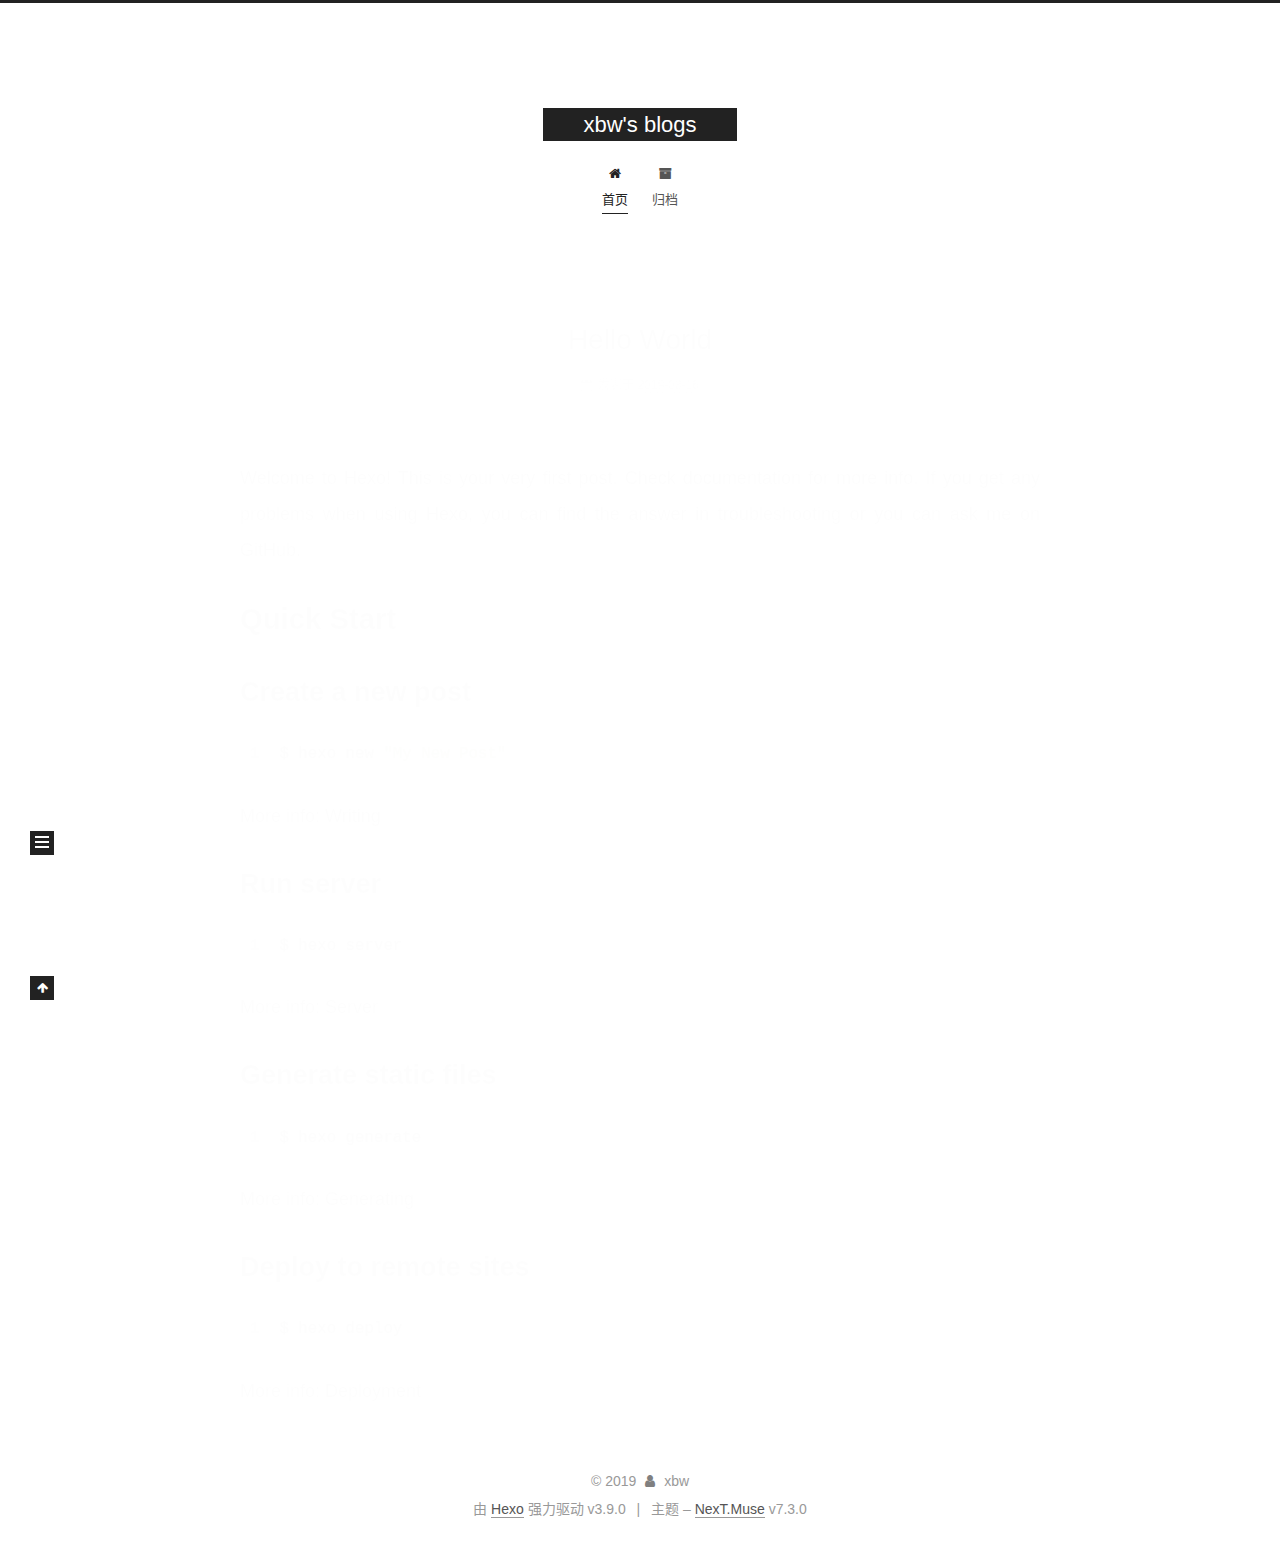
==== index.html @ c133e483 "Site updated: 2019-08-21 14:46:57" ====
<!DOCTYPE html>





<html class="theme-next muse use-motion" lang="zh-CN">
<head>
  <meta charset="UTF-8">
<meta name="viewport" content="width=device-width, initial-scale=1, maximum-scale=2">
<meta name="theme-color" content="#222">
<meta http-equiv="X-UA-Compatible" content="IE=edge">
  <link rel="apple-touch-icon" sizes="180x180" href="/images/apple-touch-icon-next.png?v=7.3.0">
  <link rel="icon" type="image/png" sizes="32x32" href="/images/favicon-32x32-next.png?v=7.3.0">
  <link rel="icon" type="image/png" sizes="16x16" href="/images/favicon-16x16-next.png?v=7.3.0">
  <link rel="mask-icon" href="/images/logo.svg?v=7.3.0" color="#222">

<link rel="stylesheet" href="/css/main.css?v=7.3.0">


<link rel="stylesheet" href="/lib/font-awesome/css/font-awesome.min.css?v=4.7.0">


<script id="hexo-configurations">
  var NexT = window.NexT || {};
  var CONFIG = {
    root: '/',
    scheme: 'Muse',
    version: '7.3.0',
    exturl: false,
    sidebar: {"position":"left","display":"post","offset":12,"onmobile":false},
    copycode: {"enable":false,"show_result":false,"style":null},
    back2top: {"enable":true,"sidebar":false,"scrollpercent":false},
    bookmark: {"enable":false,"save":"auto"},
    fancybox: false,
    mediumzoom: false,
    lazyload: false,
    pangu: false,
    algolia: {
      appID: '',
      apiKey: '',
      indexName: '',
      hits: {"per_page":10},
      labels: {"input_placeholder":"Search for Posts","hits_empty":"We didn't find any results for the search: ${query}","hits_stats":"${hits} results found in ${time} ms"}
    },
    localsearch: {"enable":false,"trigger":"auto","top_n_per_article":1,"unescape":false,"preload":false},
    path: 'search.xml',
    motion: {"enable":true,"async":false,"transition":{"post_block":"fadeIn","post_header":"slideDownIn","post_body":"slideDownIn","coll_header":"slideLeftIn","sidebar":"slideUpIn"}},
    translation: {
      copy_button: '复制',
      copy_success: '复制成功',
      copy_failure: '复制失败'
    }
  };
</script>

  <meta property="og:type" content="website">
<meta property="og:title" content="xbw&#39;s blogs">
<meta property="og:url" content="http://imxbw.me/index.html">
<meta property="og:site_name" content="xbw&#39;s blogs">
<meta property="og:locale" content="zh-CN">
<meta name="twitter:card" content="summary">
<meta name="twitter:title" content="xbw&#39;s blogs">
  <link rel="canonical" href="http://imxbw.me/">


<script id="page-configurations">
  // https://hexo.io/docs/variables.html
  CONFIG.page = {
    sidebar: "",
    isHome: true,
    isPost: false,
    isPage: false,
    isArchive: false
  };
</script>

  <title>xbw's blogs</title>
  <meta name="generator" content="Hexo 3.9.0">
  








  <noscript>
  <style>
  .use-motion .motion-element,
  .use-motion .brand,
  .use-motion .menu-item,
  .sidebar-inner,
  .use-motion .post-block,
  .use-motion .pagination,
  .use-motion .comments,
  .use-motion .post-header,
  .use-motion .post-body,
  .use-motion .collection-title { opacity: initial; }

  .use-motion .logo,
  .use-motion .site-title,
  .use-motion .site-subtitle {
    opacity: initial;
    top: initial;
  }

  .use-motion .logo-line-before i { left: initial; }
  .use-motion .logo-line-after i { right: initial; }
  </style>
</noscript>

</head>

<body itemscope itemtype="http://schema.org/WebPage" lang="zh-CN">

  <div class="container sidebar-position-left">
    <div class="headband"></div>

    <header id="header" class="header" itemscope itemtype="http://schema.org/WPHeader">
      <div class="header-inner"><div class="site-brand-wrapper">
  <div class="site-meta">

    <div class="custom-logo-site-title">
      <a href="/" class="brand" rel="start">
        <span class="logo-line-before"><i></i></span>
        <span class="site-title">xbw's blogs</span>
        <span class="logo-line-after"><i></i></span>
      </a>
    </div>
  </div>

  <div class="site-nav-toggle">
    <button aria-label="切换导航栏">
      <span class="btn-bar"></span>
      <span class="btn-bar"></span>
      <span class="btn-bar"></span>
    </button>
  </div>
</div>


<nav class="site-nav">
  
  <ul id="menu" class="menu">
      
      
      
        
        <li class="menu-item menu-item-home">
      
    

    <a href="/" rel="section"><i class="menu-item-icon fa fa-fw fa-home"></i> <br>首页</a>

  </li>
      
      
      
        
        <li class="menu-item menu-item-archives">
      
    

    <a href="/archives/" rel="section"><i class="menu-item-icon fa fa-fw fa-archive"></i> <br>归档</a>

  </li>
  </ul>

    

</nav>
</div>
    </header>

    


    <main id="main" class="main">
      <div class="main-inner">
        <div class="content-wrap">
          <div id="content" class="content page-home">
            
  <section id="posts" class="posts-expand">
      

  <article class="post" itemscope itemtype="http://schema.org/Article">
  
  
  
  <div class="post-block">
    <link itemprop="mainEntityOfPage" href="http://imxbw.me/2019/08/16/hello-world/">

    <span hidden itemprop="author" itemscope itemtype="http://schema.org/Person">
      <meta itemprop="name" content="xbw">
      <meta itemprop="description" content="">
      <meta itemprop="image" content="/images/avatar.gif">
    </span>

    <span hidden itemprop="publisher" itemscope itemtype="http://schema.org/Organization">
      <meta itemprop="name" content="xbw's blogs">
    </span>
      <header class="post-header">
        <h1 class="post-title" itemprop="name headline">
            
            <a href="/2019/08/16/hello-world/" class="post-title-link" itemprop="url">Hello World</a>
          
        </h1>

        <div class="post-meta">
            <span class="post-meta-item">
              <span class="post-meta-item-icon">
                <i class="fa fa-calendar-o"></i>
              </span>
              <span class="post-meta-item-text">发表于</span>

              
                
              

              <time title="创建时间：2019-08-16 09:02:53" itemprop="dateCreated datePublished" datetime="2019-08-16T09:02:53+08:00">2019-08-16</time>
            </span>
          

          

        </div>
      </header>

    
    
    
    <div class="post-body" itemprop="articleBody">

      
          <p>Welcome to <a href="https://hexo.io/" target="_blank" rel="noopener">Hexo</a>! This is your very first post. Check <a href="https://hexo.io/docs/" target="_blank" rel="noopener">documentation</a> for more info. If you get any problems when using Hexo, you can find the answer in <a href="https://hexo.io/docs/troubleshooting.html" target="_blank" rel="noopener">troubleshooting</a> or you can ask me on <a href="https://github.com/hexojs/hexo/issues" target="_blank" rel="noopener">GitHub</a>.</p>
<h2 id="Quick-Start"><a href="#Quick-Start" class="headerlink" title="Quick Start"></a>Quick Start</h2><h3 id="Create-a-new-post"><a href="#Create-a-new-post" class="headerlink" title="Create a new post"></a>Create a new post</h3><figure class="highlight bash"><table><tr><td class="gutter"><pre><span class="line">1</span><br></pre></td><td class="code"><pre><span class="line">$ hexo new <span class="string">"My New Post"</span></span><br></pre></td></tr></table></figure>

<p>More info: <a href="https://hexo.io/docs/writing.html" target="_blank" rel="noopener">Writing</a></p>
<h3 id="Run-server"><a href="#Run-server" class="headerlink" title="Run server"></a>Run server</h3><figure class="highlight bash"><table><tr><td class="gutter"><pre><span class="line">1</span><br></pre></td><td class="code"><pre><span class="line">$ hexo server</span><br></pre></td></tr></table></figure>

<p>More info: <a href="https://hexo.io/docs/server.html" target="_blank" rel="noopener">Server</a></p>
<h3 id="Generate-static-files"><a href="#Generate-static-files" class="headerlink" title="Generate static files"></a>Generate static files</h3><figure class="highlight bash"><table><tr><td class="gutter"><pre><span class="line">1</span><br></pre></td><td class="code"><pre><span class="line">$ hexo generate</span><br></pre></td></tr></table></figure>

<p>More info: <a href="https://hexo.io/docs/generating.html" target="_blank" rel="noopener">Generating</a></p>
<h3 id="Deploy-to-remote-sites"><a href="#Deploy-to-remote-sites" class="headerlink" title="Deploy to remote sites"></a>Deploy to remote sites</h3><figure class="highlight bash"><table><tr><td class="gutter"><pre><span class="line">1</span><br></pre></td><td class="code"><pre><span class="line">$ hexo deploy</span><br></pre></td></tr></table></figure>

<p>More info: <a href="https://hexo.io/docs/deployment.html" target="_blank" rel="noopener">Deployment</a></p>

        
      
    </div>

    
    
    
      <footer class="post-footer">
          <div class="post-eof"></div>
        
      </footer>
  </div>
  
  
  
  </article>

    
  </section>

  


          </div>
          

        </div>
          
  
  <div class="sidebar-toggle">
    <div class="sidebar-toggle-line-wrap">
      <span class="sidebar-toggle-line sidebar-toggle-line-first"></span>
      <span class="sidebar-toggle-line sidebar-toggle-line-middle"></span>
      <span class="sidebar-toggle-line sidebar-toggle-line-last"></span>
    </div>
  </div>

  <aside id="sidebar" class="sidebar">
    <div class="sidebar-inner">

      <div class="site-overview-wrap sidebar-panel sidebar-panel-active">
        <div class="site-overview">

          <div class="site-author motion-element" itemprop="author" itemscope itemtype="http://schema.org/Person">
  <p class="site-author-name" itemprop="name">xbw</p>
  <div class="site-description motion-element" itemprop="description"></div>
</div>
  <nav class="site-state motion-element">
      <div class="site-state-item site-state-posts">
        
          <a href="/archives/">
        
          <span class="site-state-item-count">1</span>
          <span class="site-state-item-name">日志</span>
        </a>
      </div>
    
  </nav>




        </div>
      </div>

    </div>
  </aside>
  <div id="sidebar-dimmer"></div>


      </div>
    </main>

    <footer id="footer" class="footer">
      <div class="footer-inner">
        <div class="copyright">&copy; <span itemprop="copyrightYear">2019</span>
  <span class="with-love" id="animate">
    <i class="fa fa-user"></i>
  </span>
  <span class="author" itemprop="copyrightHolder">xbw</span>
</div>
  <div class="powered-by">由 <a href="https://hexo.io" class="theme-link" rel="noopener" target="_blank">Hexo</a> 强力驱动 v3.9.0</div>
  <span class="post-meta-divider">|</span>
  <div class="theme-info">主题 – <a href="https://theme-next.org" class="theme-link" rel="noopener" target="_blank">NexT.Muse</a> v7.3.0</div>

        








        
      </div>
    </footer>
      <div class="back-to-top">
        <i class="fa fa-arrow-up"></i>
        <span>0%</span>
      </div>

    

  </div>

  
  <script src="/lib/jquery/index.js?v=3.4.1"></script>
  <script src="/lib/velocity/velocity.min.js?v=1.2.1"></script>
  <script src="/lib/velocity/velocity.ui.min.js?v=1.2.1"></script>
<script src="/js/utils.js?v=7.3.0"></script><script src="/js/motion.js?v=7.3.0"></script>
<script src="/js/schemes/muse.js?v=7.3.0"></script>
<script src="/js/next-boot.js?v=7.3.0"></script>



  


























  

  

  


  
</body>
</html>
---- css/main.css ----
html {
  line-height: 1.15; /* 1 */
  -webkit-text-size-adjust: 100%; /* 2 */
}
body {
  margin: 0;
}
main {
  display: block;
}
h1 {
  font-size: 2em;
  margin: 0.67em 0;
}
hr {
  box-sizing: content-box; /* 1 */
  height: 0; /* 1 */
  overflow: visible; /* 2 */
}
pre {
  font-family: monospace, monospace; /* 1 */
  font-size: 1em; /* 2 */
}
a {
  background-color: transparent;
}
abbr[title] {
  border-bottom: none; /* 1 */
  text-decoration: underline; /* 2 */
  text-decoration: underline dotted; /* 2 */
}
b,
strong {
  font-weight: bolder;
}
code,
kbd,
samp {
  font-family: monospace, monospace; /* 1 */
  font-size: 1em; /* 2 */
}
small {
  font-size: 80%;
}
sub,
sup {
  font-size: 75%;
  line-height: 0;
  position: relative;
  vertical-align: baseline;
}
sub {
  bottom: -0.25em;
}
sup {
  top: -0.5em;
}
img {
  border-style: none;
}
button,
input,
optgroup,
select,
textarea {
  font-family: inherit; /* 1 */
  font-size: 100%; /* 1 */
  line-height: 1.15; /* 1 */
  margin: 0; /* 2 */
}
button,
input {
/* 1 */
  overflow: visible;
}
button,
select {
/* 1 */
  text-transform: none;
}
button,
[type='button'],
[type='reset'],
[type='submit'] {
  -webkit-appearance: button;
}
button::-moz-focus-inner,
[type='button']::-moz-focus-inner,
[type='reset']::-moz-focus-inner,
[type='submit']::-moz-focus-inner {
  border-style: none;
  padding: 0;
}
button:-moz-focusring,
[type='button']:-moz-focusring,
[type='reset']:-moz-focusring,
[type='submit']:-moz-focusring {
  outline: 1px dotted ButtonText;
}
fieldset {
  padding: 0.35em 0.75em 0.625em;
}
legend {
  box-sizing: border-box; /* 1 */
  color: inherit; /* 2 */
  display: table; /* 1 */
  max-width: 100%; /* 1 */
  padding: 0; /* 3 */
  white-space: normal; /* 1 */
}
progress {
  vertical-align: baseline;
}
textarea {
  overflow: auto;
}
[type='checkbox'],
[type='radio'] {
  box-sizing: border-box; /* 1 */
  padding: 0; /* 2 */
}
[type='number']::-webkit-inner-spin-button,
[type='number']::-webkit-outer-spin-button {
  height: auto;
}
[type='search'] {
  outline-offset: -2px; /* 2 */
  -webkit-appearance: textfield; /* 1 */
}
[type='search']::-webkit-search-decoration {
  -webkit-appearance: none;
}
::-webkit-file-upload-button {
  font: inherit; /* 2 */
  -webkit-appearance: button; /* 1 */
}
details {
  display: block;
}
summary {
  display: list-item;
}
template {
  display: none;
}
[hidden] {
  display: none;
}
::selection {
  background: #262a30;
  color: #fff;
}
body {
  background: #fff;
  color: #555;
  font-family: 'Lato', "PingFang SC", "Microsoft YaHei", sans-serif;
  font-size: 1em;
  line-height: 2;
  position: relative;
}
@media (max-width: 991px) {
  body {
    padding-right: 0 !important;
  }
}
h1,
h2,
h3,
h4,
h5,
h6 {
  font-family: 'Lato', "PingFang SC", "Microsoft YaHei", sans-serif;
  font-weight: bold;
  line-height: 1.5;
  margin: 20px 0 15px;
  padding: 0;
}
h1 {
  font-size: 1.75em;
}
h2 {
  font-size: 1.625em;
}
h3 {
  font-size: 1.5em;
}
h4 {
  font-size: 1.375em;
}
h5 {
  font-size: 1.25em;
}
h6 {
  font-size: 1.125em;
}
p {
  margin: 0 0 20px 0;
}
a,
span.exturl {
  overflow-wrap: break-word;
  word-wrap: break-word;
  background-color: transparent;
  border-bottom: 1px solid #999;
  color: #555;
  outline: none;
  text-decoration: none;
  cursor: pointer;
}
a:hover,
span.exturl:hover {
  border-bottom-color: #222;
  color: #222;
}
video {
  display: block;
  margin-left: auto;
  margin-right: auto;
  max-width: 100%;
}
img {
  display: block;
  height: auto;
  margin: auto;
  max-width: 100%;
}
hr {
  background-color: #ddd;
  background-image: repeating-linear-gradient(-45deg, #fff, #fff 4px, transparent 4px, transparent 8px);
  border: none;
  height: 3px;
  margin: 40px 0;
}
blockquote {
  border-left: 4px solid #ddd;
  color: #666;
  margin: 0;
  padding: 0 15px;
}
blockquote cite::before {
  content: '-';
  padding: 0 5px;
}
dt {
  font-weight: 700;
}
dd {
  margin: 0;
  padding: 0;
}
kbd {
  background-color: #f9f9f9;
  background-image: linear-gradient(top, #eee, #fff, #eee);
  border: 1px solid #ccc;
  border-radius: 0.2em;
  box-shadow: 0.1em 0.1em 0.2em rgba(0,0,0,0.1);
  font-family: inherit;
  padding: 0.1em 0.3em;
  white-space: nowrap;
}
.text-left {
  text-align: left;
}
.text-center {
  text-align: center;
}
.text-right {
  text-align: right;
}
.text-justify {
  text-align: justify;
}
.text-nowrap {
  white-space: nowrap;
}
.text-lowercase {
  text-transform: lowercase;
}
.text-uppercase {
  text-transform: uppercase;
}
.text-capitalize {
  text-transform: capitalize;
}
.center-block {
  display: block;
  margin-left: auto;
  margin-right: auto;
}
.clearfix::before,
.clearfix::after {
  content: ' ';
  display: table;
}
.clearfix::after {
  clear: both;
}
.pullquote {
  width: 45%;
}
.pullquote.left {
  float: left;
  margin-left: 5px;
  margin-right: 10px;
}
.pullquote.right {
  float: right;
  margin-left: 10px;
  margin-right: 5px;
}
.affix {
  position: fixed;
}
.translation {
  color: #999;
  font-size: 0.875em;
  margin-top: -20px;
}
.use-motion .motion-element {
  opacity: 0;
}
.table-container {
  margin: 20px 0;
  overflow: auto;
  -webkit-overflow-scrolling: touch;
}
.highlight .table-container {
  margin: 0;
}
table {
  border-collapse: collapse;
  border-spacing: 0;
  font-size: 0.875em;
  width: 100%;
}
table > tbody > tr:nth-of-type(odd) {
  background-color: #f9f9f9;
}
table > tbody > tr:hover {
  background-color: #f5f5f5;
}
caption,
th,
td {
  font-weight: normal;
  padding: 8px;
  text-align: left;
  vertical-align: middle;
}
th,
td {
  border: 1px solid #ddd;
  border-bottom: 3px solid #ddd;
}
th {
  font-weight: 700;
  padding-bottom: 10px;
}
td {
  border-bottom-width: 1px;
}
html,
body {
  height: 100%;
}
.container {
  position: relative;
}
.header-inner {
  margin: 0 auto;
  padding: 100px 0 70px;
  width: 700px;
}
@media (min-width: 1200px) {
  .container .header-inner {
    width: 800px;
  }
}
@media (min-width: 1600px) {
  .container .header-inner {
    width: 900px;
  }
}
.main-inner {
  margin: 0 auto;
  width: 700px;
}
@media (min-width: 1200px) {
  .container .main-inner {
    width: 800px;
  }
}
@media (min-width: 1600px) {
  .container .main-inner {
    width: 900px;
  }
}
.footer {
  padding: 20px 0;
}
.footer-inner {
  box-sizing: border-box;
  margin: 0 auto;
  width: 700px;
}
@media (min-width: 1200px) {
  .container .footer-inner {
    width: 800px;
  }
}
@media (min-width: 1600px) {
  .container .footer-inner {
    width: 900px;
  }
}
pre,
.highlight {
  background: #f7f7f7;
  color: #4d4d4c;
  line-height: 1.6;
  margin: 20px 0;
}
pre,
code {
  font-family: consolas, Menlo, "PingFang SC", "Microsoft YaHei", monospace;
}
code {
  overflow-wrap: break-word;
  word-wrap: break-word;
  background: #eee;
  border-radius: 3px;
  color: #555;
  padding: 2px 4px;
}
pre {
  overflow: auto;
  padding: 10px;
}
pre code {
  background: none;
  color: #4d4d4c;
  font-size: 0.875em;
  padding: 0;
  text-shadow: none;
}
.highlight *::selection {
  background: #d6d6d6;
}
.highlight pre {
  border: none;
  margin: 0;
  padding: 10px 0;
}
.highlight table {
  border: none;
  margin: 0;
  width: auto;
}
.highlight td {
  border: none;
  padding: 0;
}
.highlight figcaption {
  background: #eee;
  border-bottom: 1px solid #e9e9e9;
  color: #4d4d4c;
  line-height: 1em;
  margin: 0;
  padding: 0.5em;
}
.highlight figcaption::before,
.highlight figcaption::after {
  content: ' ';
  display: table;
}
.highlight figcaption::after {
  clear: both;
}
.highlight figcaption a {
  color: #4d4d4c;
  float: right;
}
.highlight figcaption a:hover {
  border-bottom-color: #4d4d4c;
}
.highlight .gutter pre {
  background-color: #eff2f3;
  color: #869194;
  padding-left: 10px;
  padding-right: 10px;
  text-align: right;
}
.highlight .code pre {
  background-color: #f7f7f7;
  padding-left: 10px;
  width: 100%;
}
.gutter {
  user-select: none;
  -moz-user-select: none;
  -ms-user-select: none;
  -webkit-user-select: none;
}
.gist table {
  width: auto;
}
.gist table td {
  border: none;
}
pre .deletion {
  background: #fdd;
}
pre .addition {
  background: #dfd;
}
pre .meta {
  color: #eab700;
  user-select: none;
  -moz-user-select: none;
  -ms-user-select: none;
  -webkit-user-select: none;
}
pre .comment {
  color: #8e908c;
}
pre .variable,
pre .attribute,
pre .tag,
pre .name,
pre .regexp,
pre .ruby .constant,
pre .xml .tag .title,
pre .xml .pi,
pre .xml .doctype,
pre .html .doctype,
pre .css .id,
pre .css .class,
pre .css .pseudo {
  color: #c82829;
}
pre .number,
pre .preprocessor,
pre .built_in,
pre .builtin-name,
pre .literal,
pre .params,
pre .constant,
pre .command {
  color: #f5871f;
}
pre .ruby .class .title,
pre .css .rules .attribute,
pre .string,
pre .symbol,
pre .value,
pre .inheritance,
pre .header,
pre .ruby .symbol,
pre .xml .cdata,
pre .special,
pre .formula {
  color: #718c00;
}
pre .title,
pre .css .hexcolor {
  color: #3e999f;
}
pre .function,
pre .python .decorator,
pre .python .title,
pre .ruby .function .title,
pre .ruby .title .keyword,
pre .perl .sub,
pre .javascript .title,
pre .coffeescript .title {
  color: #4271ae;
}
pre .keyword,
pre .javascript .function {
  color: #8959a8;
}
.blockquote-center {
  border-left: none;
  margin: 40px 0;
  padding: 0;
  position: relative;
  text-align: center;
}
.blockquote-center::before,
.blockquote-center::after {
  background-position: 0 -6px;
  background-repeat: no-repeat;
  background-size: 22px 22px;
  content: ' ';
  display: block;
  height: 24px;
  opacity: 0.2;
  position: absolute;
  width: 100%;
}
.blockquote-center::before {
  background-image: url("../images/quote-l.svg");
  border-top: 1px solid #ccc;
  top: -20px;
}
.blockquote-center::after {
  background-image: url("../images/quote-r.svg");
  background-position: 100% 8px;
  border-bottom: 1px solid #ccc;
  bottom: -20px;
}
.blockquote-center p,
.blockquote-center div {
  text-align: center;
}
.post .post-body .group-picture img {
  border: none;
  box-sizing: border-box;
  margin: 0 auto;
  padding: 0 3px;
}
.post-body .group-picture-row {
  margin-bottom: 6px;
  overflow: hidden;
}
.post-body .group-picture-column {
  float: left;
  margin-bottom: 10px;
}
.page-archive .group-picture-container {
  overflow: hidden;
}
.page-archive .group-picture-row {
  float: left;
}
.page-archive .group-picture-row:first-child {
  margin-top: 6px;
}
.page-archive .group-picture-column {
  max-height: 150px;
  max-width: 150px;
}
.post-body .label {
  display: inline;
  padding: 0 2px;
}
.post-body .label.default {
  background-color: #f0f0f0;
}
.post-body .label.primary {
  background-color: #efe6f7;
}
.post-body .label.info {
  background-color: #e5f2f8;
}
.post-body .label.success {
  background-color: #e7f4e9;
}
.post-body .label.warning {
  background-color: #fcf6e1;
}
.post-body .label.danger {
  background-color: #fae8eb;
}
.post-body .tabs {
  margin-bottom: 20px;
}
.post-body .tabs,
.tabs-comment {
  display: block;
  padding-top: 10px;
  position: relative;
}
.post-body .tabs ul.nav-tabs,
.tabs-comment ul.nav-tabs {
  display: flex;
  flex-wrap: wrap;
  margin: 0;
  margin-bottom: -1px;
  padding: 0;
}
@media (max-width: 413px) {
  .post-body .tabs ul.nav-tabs,
  .tabs-comment ul.nav-tabs {
    display: block;
    margin-bottom: 5px;
  }
}
.post-body .tabs ul.nav-tabs li.tab,
.tabs-comment ul.nav-tabs li.tab {
  background-color: #fff;
  border-bottom: 1px solid #ddd;
  border-left: 1px solid transparent;
  border-right: 1px solid transparent;
  border-top: 3px solid transparent;
  flex-grow: 1;
  list-style-type: none;
}
@media (max-width: 413px) {
  .post-body .tabs ul.nav-tabs li.tab,
  .tabs-comment ul.nav-tabs li.tab {
    border-bottom: 1px solid transparent;
    border-left: 3px solid transparent;
    border-right: 1px solid transparent;
    border-top: 1px solid transparent;
  }
}
.post-body .tabs ul.nav-tabs li.tab a,
.tabs-comment ul.nav-tabs li.tab a {
  border-bottom: initial;
  display: block;
  line-height: 1.8em;
  outline: 0;
  padding: 0.25em 0.75em;
  text-align: center;
  transition-delay: 0s;
  transition-duration: 0.2s;
  transition-timing-function: ease-out;
}
.post-body .tabs ul.nav-tabs li.tab a i,
.tabs-comment ul.nav-tabs li.tab a i {
  width: 1.285714285714286em;
}
.post-body .tabs ul.nav-tabs li.tab.active,
.tabs-comment ul.nav-tabs li.tab.active {
  border-bottom: 1px solid transparent;
  border-left: 1px solid #ddd;
  border-right: 1px solid #ddd;
  border-top: 3px solid #fc6423;
}
@media (max-width: 413px) {
  .post-body .tabs ul.nav-tabs li.tab.active,
  .tabs-comment ul.nav-tabs li.tab.active {
    border-bottom: 1px solid #ddd;
    border-left: 3px solid #fc6423;
    border-right: 1px solid #ddd;
    border-top: 1px solid #ddd;
  }
}
.post-body .tabs ul.nav-tabs li.tab.active a,
.tabs-comment ul.nav-tabs li.tab.active a {
  color: #555;
  cursor: default;
}
.post-body .tabs .tab-content .tab-pane,
.tabs-comment .tab-content .tab-pane {
  border: 1px solid #ddd;
  padding: 20px 20px 0 20px;
}
.post-body .tabs .tab-content .tab-pane:not(.active),
.tabs-comment .tab-content .tab-pane:not(.active) {
  display: none;
}
.post-body .tabs .tab-content .tab-pane.active,
.tabs-comment .tab-content .tab-pane.active {
  display: block;
}
.post-body .note {
  margin-bottom: 20px;
  padding: 15px;
  position: relative;
  border: 1px solid #eee;
  border-left-width: 5px;
  border-radius: 3px;
}
.post-body .note h2,
.post-body .note h3,
.post-body .note h4,
.post-body .note h5,
.post-body .note h6 {
  margin-top: 0;
  border-bottom: initial;
  margin-bottom: 0;
  padding-top: 0 !important;
}
.post-body .note p:first-child,
.post-body .note ul:first-child,
.post-body .note ol:first-child,
.post-body .note table:first-child,
.post-body .note pre:first-child,
.post-body .note blockquote:first-child,
.post-body .note img:first-child {
  margin-top: 0;
}
.post-body .note p:last-child,
.post-body .note ul:last-child,
.post-body .note ol:last-child,
.post-body .note table:last-child,
.post-body .note pre:last-child,
.post-body .note blockquote:last-child,
.post-body .note img:last-child {
  margin-bottom: 0;
}
.post-body .note.default {
  border-left-color: #777;
}
.post-body .note.default h2,
.post-body .note.default h3,
.post-body .note.default h4,
.post-body .note.default h5,
.post-body .note.default h6 {
  color: #777;
}
.post-body .note.primary {
  border-left-color: #6f42c1;
}
.post-body .note.primary h2,
.post-body .note.primary h3,
.post-body .note.primary h4,
.post-body .note.primary h5,
.post-body .note.primary h6 {
  color: #6f42c1;
}
.post-body .note.info {
  border-left-color: #428bca;
}
.post-body .note.info h2,
.post-body .note.info h3,
.post-body .note.info h4,
.post-body .note.info h5,
.post-body .note.info h6 {
  color: #428bca;
}
.post-body .note.success {
  border-left-color: #5cb85c;
}
.post-body .note.success h2,
.post-body .note.success h3,
.post-body .note.success h4,
.post-body .note.success h5,
.post-body .note.success h6 {
  color: #5cb85c;
}
.post-body .note.warning {
  border-left-color: #f0ad4e;
}
.post-body .note.warning h2,
.post-body .note.warning h3,
.post-body .note.warning h4,
.post-body .note.warning h5,
.post-body .note.warning h6 {
  color: #f0ad4e;
}
.post-body .note.danger {
  border-left-color: #d9534f;
}
.post-body .note.danger h2,
.post-body .note.danger h3,
.post-body .note.danger h4,
.post-body .note.danger h5,
.post-body .note.danger h6 {
  color: #d9534f;
}
.btn {
  background: #222;
  border: 2px solid #222;
  border-radius: 0;
  color: #fff;
  display: inline-block;
  font-size: 0.875em;
  padding: 0 20px;
  text-decoration: none;
  transition-property: background-color;
  transition-delay: 0s;
  transition-duration: 0.2s;
  transition-timing-function: ease-in-out;
  line-height: 2;
}
.btn:hover {
  background: #fff;
  border-color: #222;
  color: #222;
}
.btn +.btn {
  margin: 0 0 8px 8px;
}
.btn .fa-fw {
  text-align: left;
  width: 1.285714285714286em;
}
.btn-bar {
  background: #555;
  border-radius: 1px;
  display: block;
  height: 2px;
  width: 22px;
}
.btn-bar+.btn-bar {
  margin-top: 4px;
}
.page-number-basic,
.pagination .prev,
.pagination .next,
.pagination .page-number,
.pagination .space {
  display: inline-block;
  margin: 0 10px;
  padding: 0 11px;
  position: relative;
  top: -1px;
}
@media (max-width: 767px) {
  .page-number-basic,
  .pagination .prev,
  .pagination .next,
  .pagination .page-number,
  .pagination .space {
    margin: 0 5px;
  }
}
.pagination {
  border-top: 1px solid #eee;
  margin: 120px 0 40px;
  text-align: center;
}
.pagination .prev,
.pagination .next,
.pagination .page-number {
  border-bottom: 0;
  border-top: 1px solid #eee;
  transition-property: border-color;
  transition-delay: 0s;
  transition-duration: 0.2s;
  transition-timing-function: ease-in-out;
}
.pagination .prev:hover,
.pagination .next:hover,
.pagination .page-number:hover {
  border-top-color: #222;
}
.pagination .space {
  margin: 0;
  padding: 0;
}
.pagination .prev {
  margin-left: 0;
}
.pagination .next {
  margin-right: 0;
}
.pagination .page-number.current {
  background: #ccc;
  border-top-color: #ccc;
  color: #fff;
}
@media (max-width: 767px) {
  .pagination {
    border-top: none;
  }
  .pagination .prev,
  .pagination .next,
  .pagination .page-number {
    border-bottom: 1px solid #eee;
    border-top: 0;
    margin-bottom: 10px;
    padding: 0 10px;
  }
  .pagination .prev:hover,
  .pagination .next:hover,
  .pagination .page-number:hover {
    border-bottom-color: #222;
  }
}
.comments {
  margin: 60px 20px 0;
  overflow: hidden;
}
.comment-button-group {
  display: flex;
  flex-wrap: wrap-reverse;
  justify-content: center;
  margin: 1em 0;
}
.comment-button-group .comment-button {
  margin: 0.1em 0.2em;
}
.comment-button-group .comment-button.active {
  background: #fff;
  border-color: #222;
  color: #222;
}
.comment-position {
  display: none;
}
.comment-position.active {
  display: block;
}
.tabs-comment {
  background: #fff;
  margin-top: 4em;
  padding-top: 0;
}
.tabs-comment .comments {
  border: 0;
  box-shadow: none;
  margin-top: 0;
  padding-top: 0;
}
.back-to-top {
  background: #222;
  bottom: -100px;
  box-sizing: border-box;
  color: #fff;
  cursor: pointer;
  font-size: 12px;
  opacity: 1;
  padding: 0 6px;
  position: fixed;
  right: 30px;
  text-align: center;
  transition-property: bottom;
  z-index: 1050;
  transition-delay: 0s;
  transition-duration: 0.2s;
  transition-timing-function: ease-in-out;
  width: 24px;
}
.back-to-top span {
  display: none;
}
.back-to-top:hover {
  color: #87daff;
}
.back-to-top.back-to-top-on {
  bottom: 19px;
}
@media (max-width: 991px) {
  .back-to-top {
    opacity: 0.8;
    right: 20px;
  }
}
.header {
  background: transparent;
}
.header-inner {
  position: relative;
}
.headband {
  background: #222;
  height: 3px;
}
.site-meta {
  margin: 0;
  text-align: center;
}
@media (max-width: 767px) {
  .site-meta {
    text-align: center;
  }
}
.brand {
  background: #222;
  border-bottom: none;
  color: #fff;
  display: inline-block;
  line-height: 1.375em;
  padding: 0 40px;
  position: relative;
}
.brand:hover {
  color: #fff;
}
.logo {
  display: inline-block;
  line-height: 36px;
  margin-right: 5px;
  vertical-align: top;
}
.site-title {
  display: inline-block;
  font-family: 'Lato', "PingFang SC", "Microsoft YaHei", sans-serif;
  font-size: 1.375em;
  font-weight: normal;
  line-height: 1.5;
  vertical-align: top;
}
.site-subtitle {
  color: #999;
  font-size: 0.8125em;
  margin-top: 10px;
}
.use-motion .brand {
  opacity: 0;
}
.use-motion .logo,
.use-motion .site-title,
.use-motion .site-subtitle,
.use-motion .custom-logo-image {
  opacity: 0;
  position: relative;
  top: -10px;
}
.site-nav-toggle {
  display: none;
  left: 10px;
  position: absolute;
}
@media (max-width: 767px) {
  .site-nav-toggle {
    display: block;
  }
}
.site-nav-toggle button {
  background: transparent;
  border: none;
  margin-top: 2px;
  padding: 9px 10px;
}
@media (max-width: 767px) {
  .site-nav {
    border-top: 1px solid #ddd;
    clear: both;
    display: none;
    margin: 0 -10px;
    padding: 0 10px;
  }
}
@media (min-width: 768px) and (max-width: 991px) {
  .site-nav {
    display: block !important;
  }
}
@media (min-width: 992px) {
  .site-nav {
    display: block !important;
  }
}
.menu {
  margin-top: 20px;
  padding-left: 0;
  text-align: center;
}
.menu .menu-item {
  display: inline-block;
  list-style: none;
  margin: 0 10px;
}
@media (max-width: 767px) {
  .menu .menu-item {
    margin-top: 10px;
  }
}
.menu .menu-item a,
.menu .menu-item span.exturl {
  border-bottom: 1px solid transparent;
  display: block;
  font-size: 0.8125em;
  line-height: inherit;
  transition-property: border-color;
  transition-delay: 0s;
  transition-duration: 0.2s;
  transition-timing-function: ease-in-out;
}
.menu .menu-item a:hover,
.menu .menu-item span.exturl:hover {
  border-bottom-color: #222;
}
.menu .menu-item .fa {
  margin-right: 5px;
}
.use-motion .menu-item {
  opacity: 0;
}
.post-body {
  overflow-wrap: break-word;
  word-wrap: break-word;
  font-family: 'Lato', "PingFang SC", "Microsoft YaHei", sans-serif;
}
@media (min-width: 1200px) {
  .post-body {
    font-size: 1.125em;
  }
}
@media (max-width: 767px) {
  .post-body {
    font-size: 0.875em;
  }
}
.post-body span.exturl .fa {
  font-size: 0.875em;
  margin-left: 4px;
}
.post-body .image-caption,
.post-body .figure .caption {
  color: #999;
  font-size: 0.875em;
  font-weight: bold;
  line-height: 1;
  margin: -20px auto 15px;
  text-align: center;
}
.post-sticky-flag {
  display: inline-block;
  transform: rotate(30deg);
}
.use-motion .post-block,
.use-motion .pagination,
.use-motion .comments {
  opacity: 0;
}
.use-motion .post-header {
  opacity: 0;
}
.use-motion .post-body {
  opacity: 0;
}
.use-motion .collection-title {
  opacity: 0;
}
.post-button {
  margin-top: 40px;
}
.posts-collapse {
  margin-left: 55px;
  position: relative;
  z-index: 1010;
}
@media (max-width: 767px) {
  .posts-collapse {
    margin-left: 20px;
    margin-right: 20px;
  }
}
.posts-collapse .collection-title {
  margin: 60px 0;
  position: relative;
}
.posts-collapse .collection-title h1,
.posts-collapse .collection-title h2 {
  margin-left: 20px;
}
.posts-collapse .collection-title small {
  color: #bbb;
  margin-left: 5px;
}
.posts-collapse .collection-title::before {
  background: #bbb;
  border-radius: 50%;
  content: ' ';
  height: 8px;
  left: 0;
  margin-left: -4px;
  margin-top: -4px;
  position: absolute;
  top: 50%;
  width: 8px;
}
.posts-collapse .post {
  margin: 30px 0;
}
.posts-collapse .post-header {
  position: relative;
  transition-delay: 0s;
  transition-duration: 0.2s;
  transition-timing-function: ease-in-out;
  border-bottom: 1px dashed #ccc;
  transition-property: border;
}
.posts-collapse .post-header::before {
  background: #bbb;
  border: 1px solid #fff;
  border-radius: 50%;
  content: ' ';
  height: 6px;
  left: 0;
  margin-left: -4px;
  position: absolute;
  top: 0.75em;
  width: 6px;
  transition-delay: 0s;
  transition-duration: 0.2s;
  transition-timing-function: ease-in-out;
  transition-property: background;
}
.posts-collapse .post-header:hover {
  border-bottom-color: #666;
}
.posts-collapse .post-header:hover::before {
  background: #222;
}
.posts-collapse .post-title {
  font-size: 1em;
  font-weight: normal;
  line-height: inherit;
  margin-bottom: 0;
  margin-left: 3.75em;
}
.posts-collapse .post-title::after {
  margin-left: 3px;
  opacity: 0.6;
}
.posts-collapse .post-title a,
.posts-collapse .post-title span.exturl {
  border-bottom: none;
  color: #666;
}
.posts-collapse .post-meta {
  font-size: 0.75em;
  left: 20px;
  position: absolute;
  top: 5px;
}
.posts-collapse::after {
  background: #f5f5f5;
  content: ' ';
  height: 100%;
  left: 0;
  margin-left: -2px;
  position: absolute;
  top: 1.25em;
  width: 4px;
  z-index: -1;
}
.posts-collapse .fa-external-link {
  font-size: 0.875em;
  margin-left: 5px;
}
.posts-expand .post-eof {
  background: #ccc;
  height: 1px;
  margin: 80px auto 60px;
  text-align: center;
  width: 8%;
}
.post:last-child .post-eof {
  display: none;
}
.posts-expand {
  padding-top: 40px;
}
@media (max-width: 767px) {
  .posts-expand {
    margin: 0 20px;
  }
  .post-body .highlight {
    margin-left: 0;
    margin-right: 0;
    padding: 0;
  }
}
@media (min-width: 992px) {
  .posts-expand .post-body {
    text-align: justify;
  }
}
@media (max-width: 991px) {
  .posts-expand .post-body {
    text-align: justify;
  }
}
.posts-expand .post-body h2,
.posts-expand .post-body h3,
.posts-expand .post-body h4,
.posts-expand .post-body h5,
.posts-expand .post-body h6 {
  padding-top: 10px;
}
.posts-expand .post-body h2 .header-anchor,
.posts-expand .post-body h3 .header-anchor,
.posts-expand .post-body h4 .header-anchor,
.posts-expand .post-body h5 .header-anchor,
.posts-expand .post-body h6 .header-anchor {
  border-bottom-style: none;
  color: #ccc;
  float: right;
  margin-left: 10px;
  visibility: hidden;
}
.posts-expand .post-body h2 .header-anchor:hover,
.posts-expand .post-body h3 .header-anchor:hover,
.posts-expand .post-body h4 .header-anchor:hover,
.posts-expand .post-body h5 .header-anchor:hover,
.posts-expand .post-body h6 .header-anchor:hover {
  color: inherit;
}
.posts-expand .post-body h2:hover .header-anchor,
.posts-expand .post-body h3:hover .header-anchor,
.posts-expand .post-body h4:hover .header-anchor,
.posts-expand .post-body h5:hover .header-anchor,
.posts-expand .post-body h6:hover .header-anchor {
  visibility: visible;
}
.posts-expand .post-body img {
  border: 1px solid #ddd;
  box-sizing: border-box;
  margin: 0 auto 20px;
  padding: 3px;
}
.post-gallery {
  border-collapse: separate;
  display: table;
  table-layout: fixed;
  width: 100%;
}
.post-gallery-row {
  display: table-row;
}
.post-gallery .post-gallery-img {
  border: none;
  display: table-cell;
  text-align: center;
  vertical-align: middle;
}
.post-gallery .post-gallery-img img {
  border: none;
  max-height: 100%;
  max-width: 100%;
}
.fancybox-close,
.fancybox-close:hover {
  border: none;
}
.posts-expand .post-meta {
  color: #999;
  font-family: 'Lato', "PingFang SC", "Microsoft YaHei", sans-serif;
  margin: 3px 0 60px 0;
  text-align: center;
}
.posts-expand .post-meta .post-description {
  font-size: 0.875em;
  margin-top: 2px;
}
.posts-expand .post-meta time {
  border-bottom: 1px dashed #999;
  cursor: help;
}
.post-meta .post-meta-item + .post-meta-item::before {
  content: '|';
  margin: 0 0.5em;
}
.post-meta .post-meta-item {
  font-size: 0.75em;
}
.post-meta-divider {
  margin: 0 0.5em;
}
.post-meta-item-icon {
  margin-right: 3px;
}
@media (max-width: 991px) {
  .post-meta-item-icon {
    display: inline-block;
  }
}
@media (max-width: 991px) {
  .post-meta-item-text {
    display: none;
  }
}
.post-nav {
  border-top: 1px solid #eee;
  display: table;
  margin-top: 15px;
  width: 100%;
}
.post-nav-divider {
  display: table-cell;
  width: 10%;
}
.post-nav-item {
  display: table-cell;
  padding: 10px 0 0 0;
  vertical-align: top;
  width: 45%;
}
.post-nav-item a {
  border-bottom: none;
  color: #555;
  display: block;
  font-size: 0.875em;
  line-height: 1.6;
  position: relative;
}
.post-nav-item a:hover {
  border-bottom: none;
  color: #222;
}
.post-nav-item a:active {
  top: 2px;
}
.post-nav-item .fa {
  font-size: 0.75em;
  margin-right: 5px;
}
.post-nav-next a {
  padding-left: 5px;
}
.post-nav-prev {
  text-align: right;
}
.post-nav-prev a {
  padding-right: 5px;
}
.post-nav-prev .fa {
  margin-left: 5px;
}
.rtl.post-body p,
.rtl.post-body a,
.rtl.post-body h1,
.rtl.post-body h2,
.rtl.post-body h3,
.rtl.post-body h4,
.rtl.post-body h5,
.rtl.post-body h6,
.rtl.post-body li,
.rtl.post-body ul,
.rtl.post-body ol {
  direction: rtl;
  font-family: UKIJ Ekran;
}
.rtl.post-title {
  font-family: UKIJ Ekran;
}
.posts-expand .post-tags {
  margin-top: 40px;
  text-align: center;
}
.posts-expand .post-tags a {
  display: inline-block;
  font-size: 0.8125em;
  margin-right: 10px;
}
.posts-expand .post-title {
  overflow-wrap: break-word;
  word-wrap: break-word;
  font-weight: 400;
  margin: initial;
  text-align: center;
}
.posts-expand .post-title-link {
  border-bottom: none;
  color: #555;
  display: inline-block;
  line-height: 1.2;
  position: relative;
  vertical-align: top;
}
.posts-expand .post-title-link::before {
  background-color: #000;
  bottom: 0;
  content: '';
  height: 2px;
  left: 0;
  position: absolute;
  transform: scaleX(0);
  visibility: hidden;
  width: 100%;
  transition-delay: 0s;
  transition-duration: 0.2s;
  transition-timing-function: ease-in-out;
}
.posts-expand .post-title-link:hover::before {
  transform: scaleX(1);
  visibility: visible;
}
.posts-expand .post-title-link .fa {
  font-size: 0.875em;
  margin-left: 5px;
}
.post-widgets {
  border-top: 1px solid #eee;
  margin-top: 15px;
  text-align: center;
}
.wp_rating {
  height: 20px;
  line-height: 20px;
  margin-top: 10px;
  padding-top: 6px;
  text-align: center;
}
.social-like {
  display: flex;
  font-size: 0.875em;
  justify-content: center;
  text-align: center;
}
.vk_like {
  align-self: center;
  height: 21px;
  padding-top: 7px;
  width: 85px;
}
.fb_like {
  align-self: center;
  height: 30px;
}
.sidebar {
  background: #222;
  bottom: 0;
  box-shadow: inset 0 2px 6px #000;
  position: fixed;
  right: 0;
  top: 0;
  width: 0;
  z-index: 1040;
}
.sidebar a,
.sidebar span.exturl {
  border-bottom-color: #555;
  color: #999;
}
.sidebar a:hover,
.sidebar span.exturl:hover {
  border-bottom-color: #eee;
  color: #eee;
}
@media (max-width: 991px) {
  .sidebar {
    display: none;
  }
}
.sidebar-inner {
  color: #999;
  padding: 20px 10px;
  position: relative;
  text-align: center;
}
.site-overview-wrap {
  overflow: hidden;
}
.site-overview {
  overflow-x: hidden;
  overflow-y: auto;
}
.cc-license {
  margin-top: 10px;
  text-align: center;
}
.cc-license .cc-opacity {
  border-bottom: none;
  opacity: 0.7;
}
.cc-license .cc-opacity:hover {
  opacity: 0.9;
}
.cc-license img {
  display: inline-block;
}
.site-author-image {
  border: 2px solid #333;
  display: block;
  height: auto;
  margin: 0 auto;
  max-width: 96px;
  padding: 2px;
}
.site-author-name {
  color: #f5f5f5;
  font-weight: normal;
  margin: 5px 0 0;
  text-align: center;
}
.site-description {
  color: #999;
  font-size: 1em;
  margin-top: 5px;
  text-align: center;
}
.links-of-author {
  margin-top: 20px;
}
.links-of-author a,
.links-of-author span.exturl {
  border-bottom-color: #555;
  display: inline-block;
  font-size: 0.8125em;
  margin-bottom: 10px;
  margin-right: 10px;
  vertical-align: middle;
}
.links-of-author a::before,
.links-of-author span.exturl::before {
  background: #f94eaa;
  border-radius: 50%;
  content: ' ';
  display: inline-block;
  height: 4px;
  margin-right: 3px;
  vertical-align: middle;
  width: 4px;
}
.feed-link,
.chat {
  margin-top: 10px;
}
.feed-link a,
.chat a {
  border: 1px solid #fc6423 !important;
  border-radius: 4px;
  color: #fc6423;
  display: inline-block;
  padding: 0 15px;
}
.feed-link a .fa,
.chat a .fa {
  margin-right: 5px;
}
.feed-link a:hover,
.chat a:hover {
  background: #fc6423;
  color: #fff;
}
.feed-link a:hover .fa,
.chat a:hover .fa {
  color: #fff;
}
.links-of-blogroll {
  font-size: 0.8125em;
  margin-top: 10px;
}
.links-of-blogroll-title {
  font-size: 0.875em;
  font-weight: 600;
  margin-top: 0;
}
.links-of-blogroll-list {
  list-style: none;
  margin: 0;
  padding: 0;
}
.links-of-blogroll-item {
  padding: 2px 10px;
}
.links-of-blogroll-item a,
.links-of-blogroll-item span.exturl {
  box-sizing: border-box;
  display: inline-block;
  max-width: 280px;
  overflow: hidden;
  text-overflow: ellipsis;
  white-space: nowrap;
}
#sidebar-dimmer {
  display: none;
}
@media (max-width: 767px) {
  #sidebar-dimmer {
    background: #000;
    display: block;
    height: 100%;
    left: 100%;
    opacity: 0;
    position: fixed;
    top: 0;
    width: 100%;
    z-index: 1020;
  }
  .sidebar-active + #sidebar-dimmer {
    opacity: 0.7;
    transform: translateX(-100%);
    transition: opacity 0.5s;
  }
}
.sidebar-nav {
  margin: 0 0 20px;
  padding-left: 0;
}
.sidebar-nav li {
  border-bottom: 1px solid transparent;
  color: #555;
  cursor: pointer;
  display: inline-block;
  font-size: 0.875em;
}
.sidebar-nav li.sidebar-nav-overview {
  margin-left: 10px;
}
.sidebar-nav li:hover {
  color: #f5f5f5;
}
.sidebar-nav .sidebar-nav-active {
  border-bottom-color: #87daff;
  color: #87daff;
}
.sidebar-nav .sidebar-nav-active:hover {
  color: #87daff;
}
.sidebar-panel {
  display: none;
}
.sidebar-panel-active {
  display: block;
}
.sidebar-toggle {
  background: #222;
  bottom: 45px;
  cursor: pointer;
  height: 14px;
  line-height: 0;
  padding: 5px;
  position: fixed;
  right: 30px;
  width: 14px;
  z-index: 1050;
}
@media (max-width: 991px) {
  .sidebar-toggle {
    opacity: 0.8;
    right: 20px;
    display: none;
  }
}
.sidebar-toggle-line {
  background: #fff;
  display: inline-block;
  height: 2px;
  margin-top: 3px;
  position: relative;
  transition: all 0.4s;
  vertical-align: top;
  width: 100%;
}
.sidebar-toggle-line:first-child {
  margin-top: 0;
}
.sidebar-toggle:hover .sidebar-toggle-line {
  background: #87daff;
}
.post-toc-empty {
  color: #666;
  font-size: 0.875em;
}
.post-toc-wrap {
  overflow: hidden;
}
.post-toc {
  overflow: auto;
}
.post-toc ol {
  font-size: 0.875em;
  list-style: none;
  margin: 0;
  padding: 0 2px 5px 10px;
  text-align: left;
}
.post-toc ol > ol {
  padding-left: 0;
}
.post-toc ol a {
  transition-delay: 0s;
  transition-duration: 0.2s;
  transition-timing-function: ease-in-out;
  border-bottom-color: #555;
  color: #999;
  transition-property: all;
}
.post-toc ol a:hover {
  border-bottom-color: #ccc;
  color: #ccc;
}
.post-toc .nav-item {
  overflow: hidden;
  text-overflow: ellipsis;
  white-space: nowrap;
  line-height: 1.8;
}
.post-toc .nav .nav-child {
  display: none;
}
.post-toc .nav .active > .nav-child {
  display: block;
}
.post-toc .nav .active-current > .nav-child {
  display: block;
}
.post-toc .nav .active-current > .nav-child > .nav-item {
  display: block;
}
.post-toc .nav .active > a {
  border-bottom-color: #87daff;
  color: #87daff;
}
.post-toc .nav .active-current > a {
  color: #87daff;
}
.post-toc .nav .active-current > a:hover {
  color: #87daff;
}
.site-state {
  display: flex;
  justify-content: center;
  line-height: 1.4;
  margin-top: 10px;
  overflow: hidden;
  text-align: center;
  white-space: nowrap;
}
.site-state-item {
  border-left: 1px solid #333;
  padding: 0 15px;
}
.site-state-item:first-child {
  border-left: none;
}
.site-state-item a {
  border-bottom: none;
}
.site-state-item-count {
  color: inherit;
  display: block;
  font-size: 1.25em;
  font-weight: 600;
  text-align: center;
}
.site-state-item-name {
  color: inherit;
  font-size: 0.875em;
}
.footer {
  color: #999;
  font-size: 0.875em;
}
.footer img {
  border: none;
}
.footer-inner {
  text-align: center;
}
.with-love {
  color: #808080;
  display: inline-block;
  margin: 0 5px;
}
.powered-by,
.theme-info {
  display: inline-block;
}
@-moz-keyframes iconAnimate {
  0%, 100% {
    transform: scale(1);
  }
  10%, 30% {
    transform: scale(0.9);
  }
  20%, 40%, 60%, 80% {
    transform: scale(1.1);
  }
  50%, 70% {
    transform: scale(1.1);
  }
}
@-webkit-keyframes iconAnimate {
  0%, 100% {
    transform: scale(1);
  }
  10%, 30% {
    transform: scale(0.9);
  }
  20%, 40%, 60%, 80% {
    transform: scale(1.1);
  }
  50%, 70% {
    transform: scale(1.1);
  }
}
@-o-keyframes iconAnimate {
  0%, 100% {
    transform: scale(1);
  }
  10%, 30% {
    transform: scale(0.9);
  }
  20%, 40%, 60%, 80% {
    transform: scale(1.1);
  }
  50%, 70% {
    transform: scale(1.1);
  }
}
@keyframes iconAnimate {
  0%, 100% {
    transform: scale(1);
  }
  10%, 30% {
    transform: scale(0.9);
  }
  20%, 40%, 60%, 80% {
    transform: scale(1.1);
  }
  50%, 70% {
    transform: scale(1.1);
  }
}
.page-archive .posts-collapse .archive-move-on {
  background: #999;
  border: 1px solid #fff;
  border-radius: 50%;
  height: 10px;
  left: 0;
  margin-left: -6px;
  position: absolute;
  top: 1em;
  width: 10px;
}
.page-archive .posts-collapse .archive-page-counter {
  font-size: 1.125em;
  left: 20px;
  position: relative;
  top: 3px;
}
@media (max-width: 767px) {
  .page-archive .posts-collapse .archive-page-counter {
    top: 5px;
  }
}
.category-all-page .category-all-title {
  text-align: center;
}
.category-all-page .category-all {
  margin-top: 20px;
}
.category-all-page .category-list {
  list-style: none;
  margin: 0;
  padding: 0;
}
.category-all-page .category-list-item {
  margin: 5px 10px;
}
.category-all-page .category-list-count {
  color: #bbb;
}
.category-all-page .category-list-count::before {
  content: ' (';
  display: inline;
}
.category-all-page .category-list-count::after {
  content: ') ';
  display: inline;
}
.category-all-page .category-list-child {
  padding-left: 10px;
}
#event-list {
  padding: 0px;
}
#event-list hr {
  background: #222;
  margin: 20px 0 45px 0 !important;
}
#event-list hr::after {
  background: #222;
  color: #fff;
  content: 'NOW';
  display: inline-block;
  font-weight: bold;
  padding: 0 5px;
  text-align: right;
}
#event-list li.event {
  background: #f9f9f9;
  margin: 20px 0;
  min-height: 40px;
  padding-left: 10px;
}
#event-list li.event h2.event-summary {
  margin: 0;
  padding-bottom: 3px;
}
#event-list li.event h2.event-summary::before {
  color: #bbb;
  content: '\f111';
  display: inline-block;
  font-family: FontAwesome;
  font-size: 8px;
  margin-right: 25px;
  vertical-align: middle;
}
#event-list li.event span.event-relative-time {
  color: #bbb;
  display: inline-block;
  font-size: 12px;
  font-weight: 400;
  padding-left: 12px;
}
#event-list li.event span.event-details {
  color: #bbb;
  display: block;
  line-height: 18px;
  margin-left: 56px;
  padding-bottom: 6px;
  padding-top: 3px;
  text-indent: -24px;
}
#event-list li.event span.event-details::before {
  color: #bbb;
  display: inline-block;
  font-family: FontAwesome;
  margin-right: 9px;
  text-align: center;
  text-indent: 0;
  width: 14px;
}
#event-list li.event span.event-details.event-location::before {
  content: '\f041';
}
#event-list li.event span.event-details.event-duration::before {
  content: '\f017';
}
#event-list li.event-past {
  background: #fcfcfc;
  padding: 15px 0 15px 10px;
}
#event-list li.event-past > * {
  opacity: 0.9;
}
#event-list li.event-past h2.event-summary {
  color: #bbb;
}
#event-list li.event-past h2.event-summary::before {
  color: #dfdfdf;
}
#event-list li.event-now {
  background: #222;
  color: #fff;
  padding: 15px 0 15px 10px;
}
#event-list li.event-now h2.event-summary::before {
  animation: dot-flash 1s alternate infinite ease-in-out;
  color: #fff;
  transform: scale(1.2);
}
#event-list li.event-now * {
  color: #fff !important;
}
#event-list li.event-future {
  background: #222;
  color: #fff;
  padding: 15px 0 15px 10px;
}
#event-list li.event-future h2.event-summary::before {
  animation: dot-flash 1s alternate infinite ease-in-out;
  color: #fff;
  transform: scale(1.2);
}
#event-list li.event-future * {
  color: #fff !important;
}
@-moz-keyframes dot-flash {
  from {
    opacity: 1;
    transform: scale(1.1);
  }
  to {
    opacity: 0;
    transform: scale(1);
  }
}
@-webkit-keyframes dot-flash {
  from {
    opacity: 1;
    transform: scale(1.1);
  }
  to {
    opacity: 0;
    transform: scale(1);
  }
}
@-o-keyframes dot-flash {
  from {
    opacity: 1;
    transform: scale(1.1);
  }
  to {
    opacity: 0;
    transform: scale(1);
  }
}
@keyframes dot-flash {
  from {
    opacity: 1;
    transform: scale(1.1);
  }
  to {
    opacity: 0;
    transform: scale(1);
  }
}
ul.breadcrumb {
  font-size: 0.75em;
  list-style: none;
  margin: 1em 0;
  padding: 0 2em;
  text-align: center;
}
ul.breadcrumb li {
  display: inline;
}
ul.breadcrumb li+li::before {
  content: '/\00a0';
  font-weight: normal;
  padding: 0.5em;
}
ul.breadcrumb li+li:last-child {
  font-weight: bold;
}
.tag-cloud {
  text-align: center;
}
.tag-cloud a {
  display: inline-block;
  margin: 10px;
}
.tag-cloud a:hover {
  color: #222 !important;
}
@media (max-width: 767px) {
  .header-inner,
  .container .main-inner,
  .footer-inner {
    width: auto;
  }
}
@media (max-width: 767px) {
  .header-inner {
    padding: 50px 0 35px;
  }
}
embed {
  display: block;
  margin: 0 auto 25px auto;
}
.custom-logo .site-meta-headline {
  text-align: center;
}
.custom-logo .brand {
  background: none;
}
.custom-logo .site-title {
  color: #222;
  margin: 10px auto 0;
}
.custom-logo .site-title a {
  border: none;
}
.custom-logo-image {
  background: #fff;
  margin: 0 auto;
  max-width: 150px;
  padding: 5px;
}
@media (max-width: 767px) {
  .site-nav {
    background: #fff;
    border-bottom: 1px solid #ddd;
    left: 0;
    margin: 0;
    padding: 0;
    width: 100%;
    z-index: 1030;
  }
}
.site-nav-toggle {
  top: 50px;
}
@media (max-width: 767px) {
  .menu {
    text-align: left;
  }
}
.menu-item-active a,
.menu .menu-item a:hover,
.menu .menu-item span.exturl:hover {
  border-bottom-color: #222 !important;
  color: #222;
}
@media (max-width: 767px) {
  .menu-item-active a,
  .menu .menu-item a:hover,
  .menu .menu-item span.exturl:hover {
    border-bottom: 1px dotted #ddd !important;
  }
}
@media (max-width: 767px) {
  .menu .menu-item {
    display: block;
    margin: 0 10px;
    vertical-align: top;
  }
}
.menu .menu-item .badge {
  background-color: #eee;
  display: inline-block;
  font-weight: 700;
  line-height: 1;
  margin-left: 5px;
  padding: 1px 4px;
  text-align: center;
  white-space: nowrap;
}
@media (max-width: 767px) {
  .menu .menu-item .badge {
    float: right;
    margin: 0.35em 0 0 0;
  }
}
@media (max-width: 767px) {
  .menu .menu-item br {
    display: none;
  }
}
@media (max-width: 767px) {
  .menu .menu-item a,
  .menu .menu-item span.exturl {
    padding: 5px 10px;
  }
}
@media (hover: none) {
  .menu .menu-item a:hover,
  .menu .menu-item span.exturl:hover {
    border-bottom-color: transparent !important;
  }
}
@media (min-width: 768px) and (max-width: 991px) {
  .menu .menu-item .fa {
    width: 100%;
  }
}
@media (min-width: 992px) {
  .menu .menu-item .fa {
    width: 100%;
  }
}
.sidebar {
  left: 0;
  right: auto;
}
.sidebar-toggle,
.back-to-top {
  left: 30px;
  right: auto;
}
@media (max-width: 991px) {
  .sidebar-toggle,
  .back-to-top {
    left: 20px;
  }
}
.links-of-blogroll-inline .links-of-blogroll-item {
  display: inline-block;
}
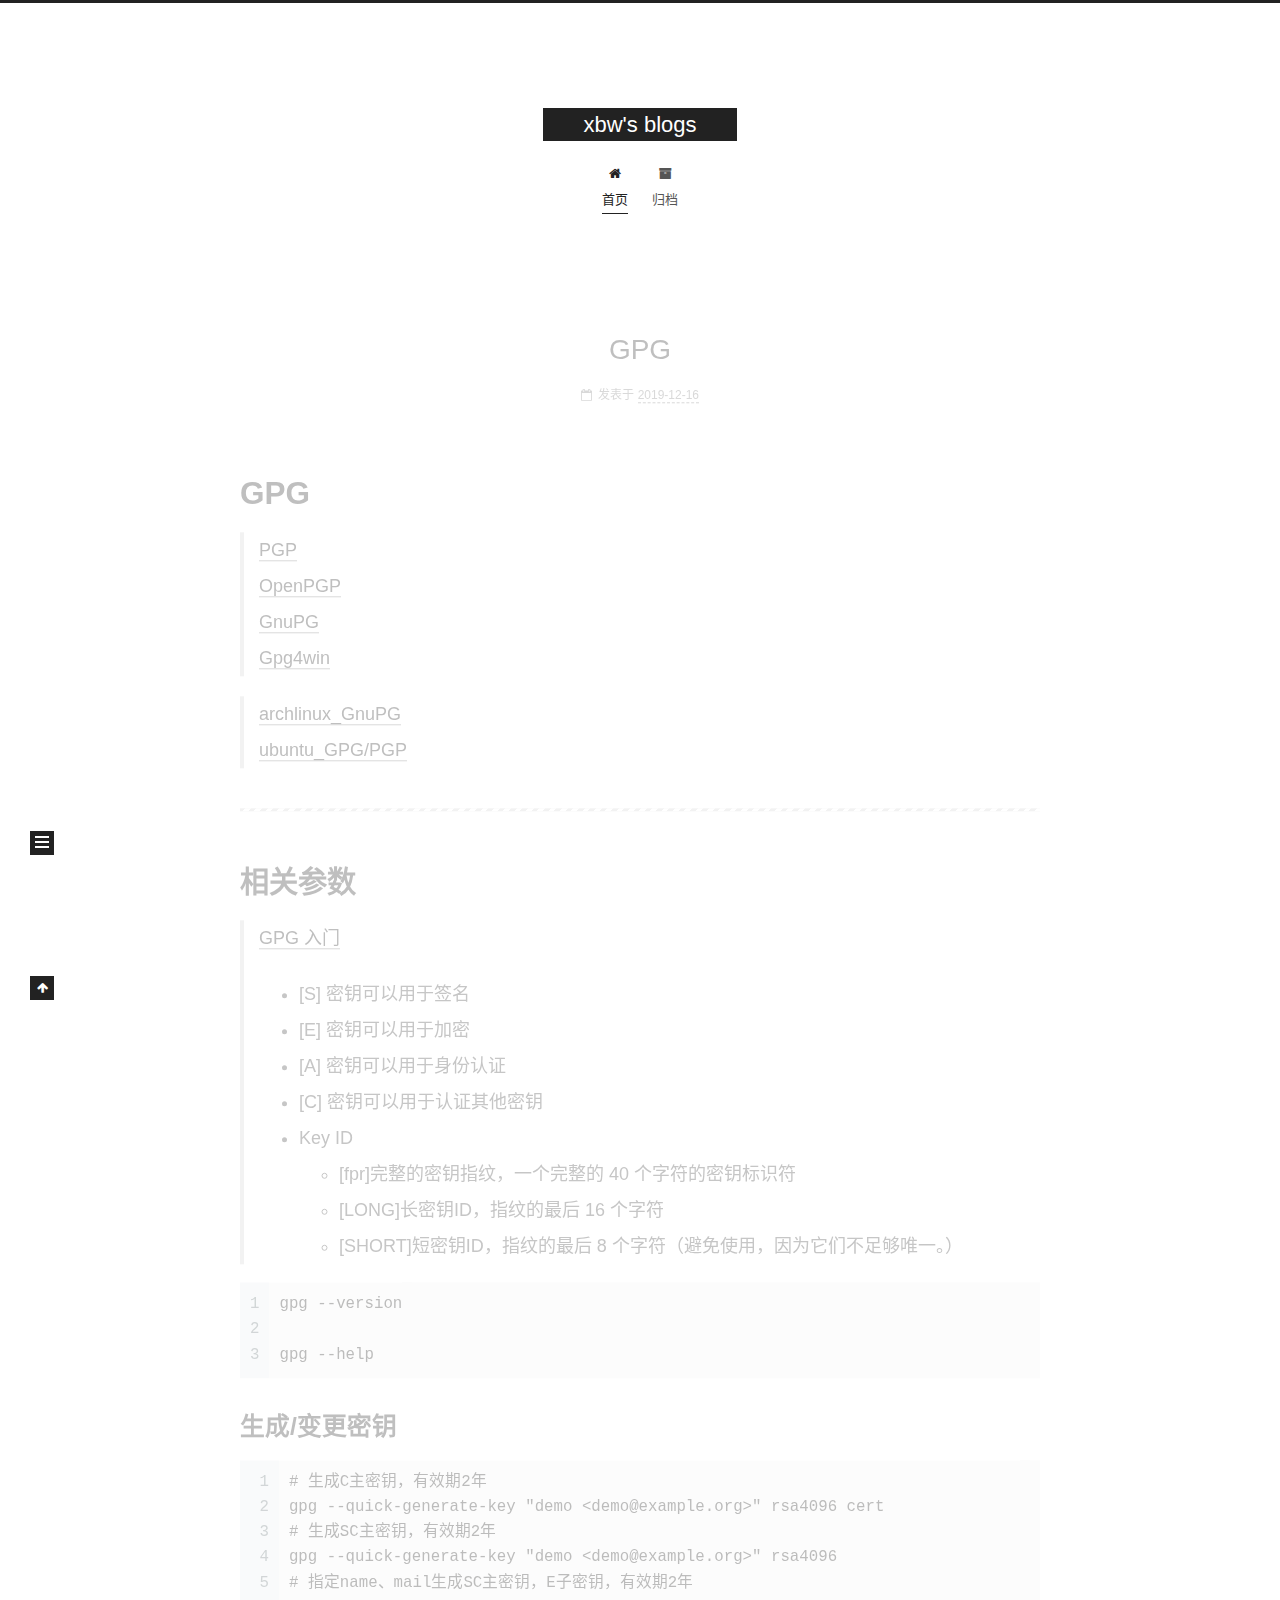
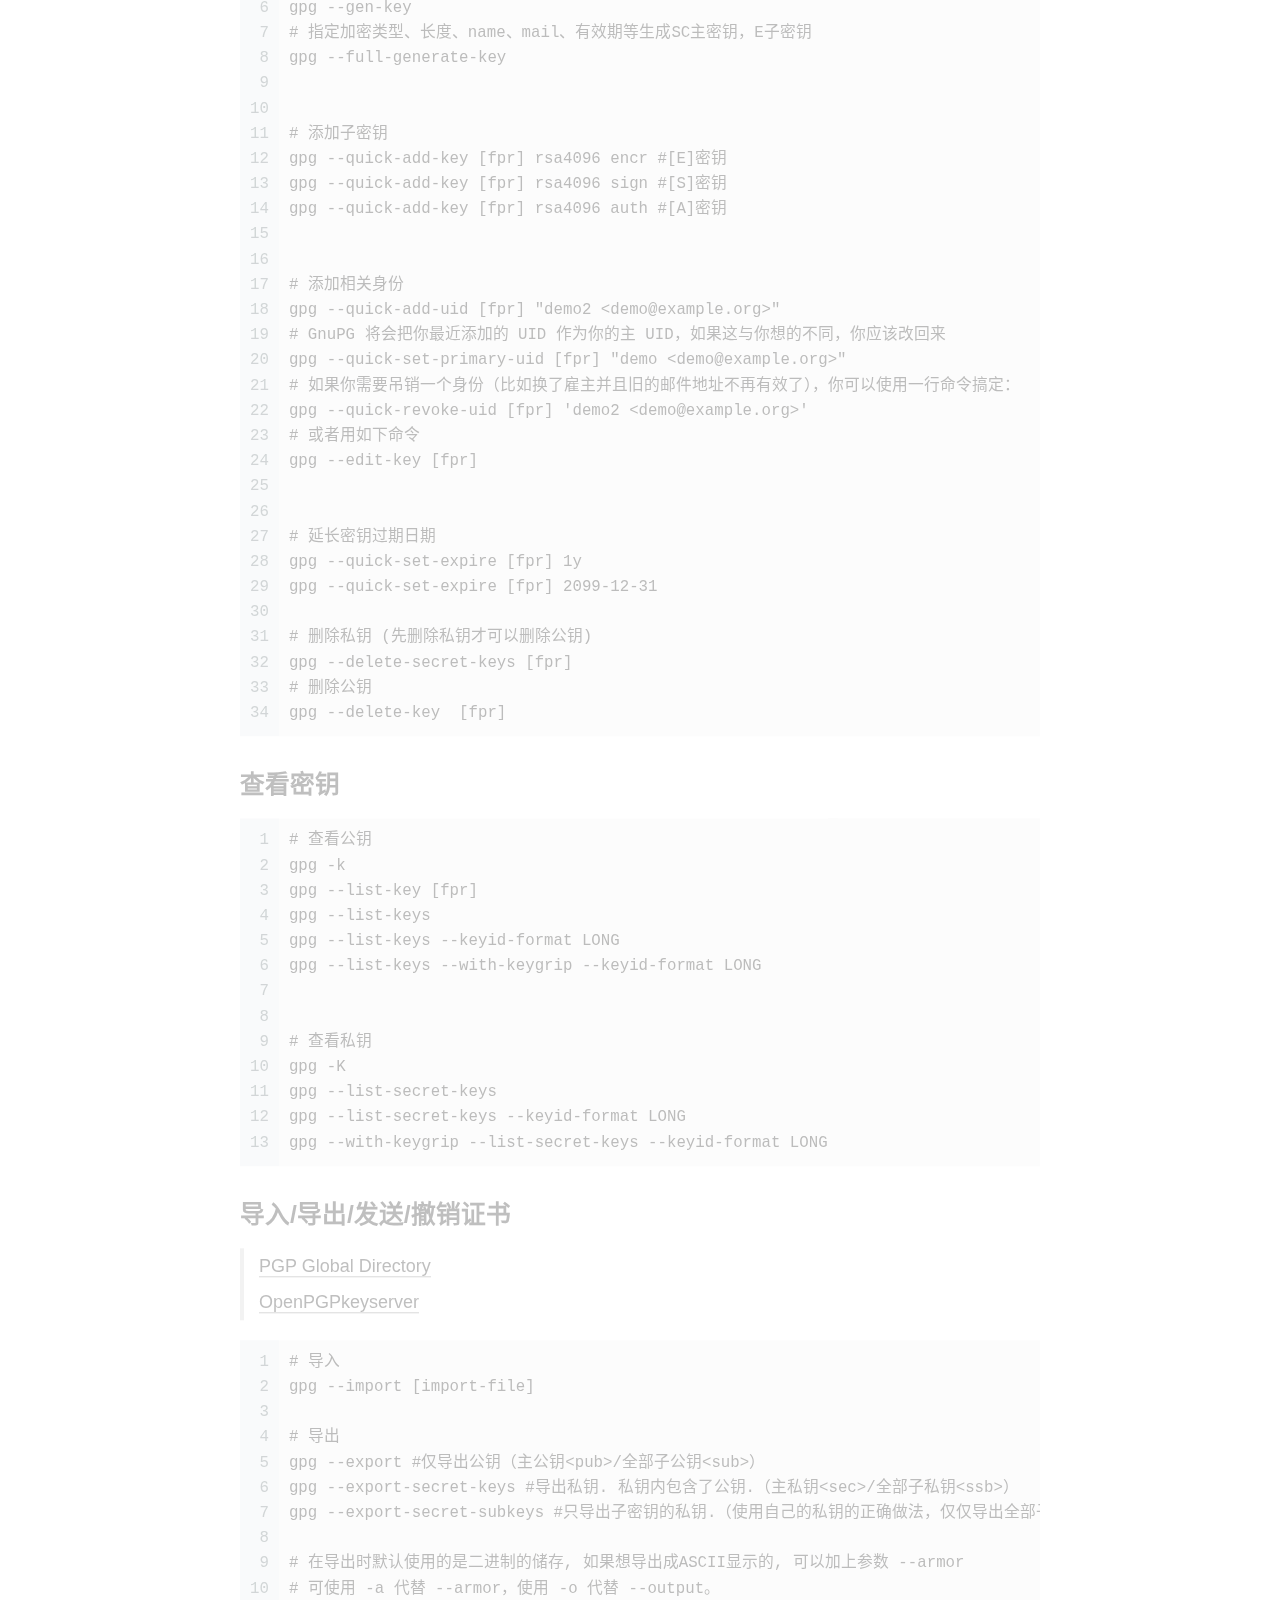
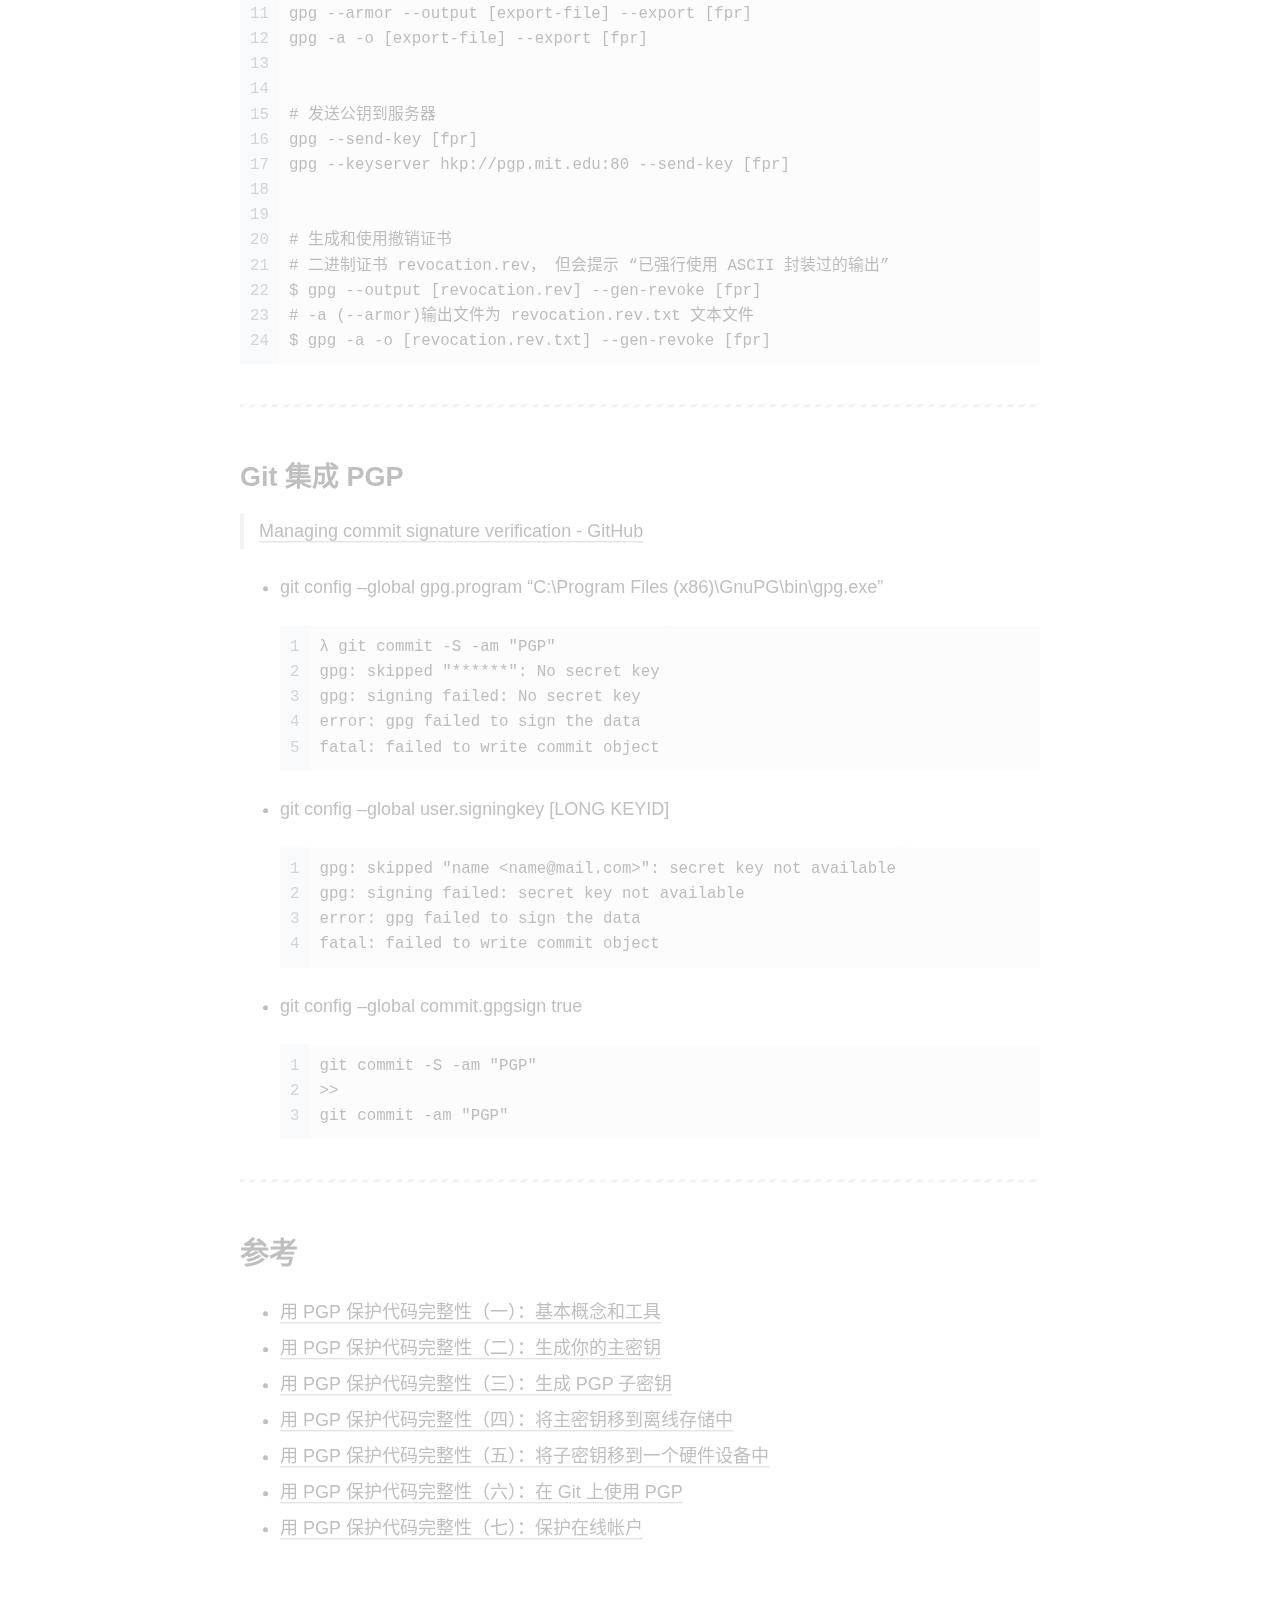
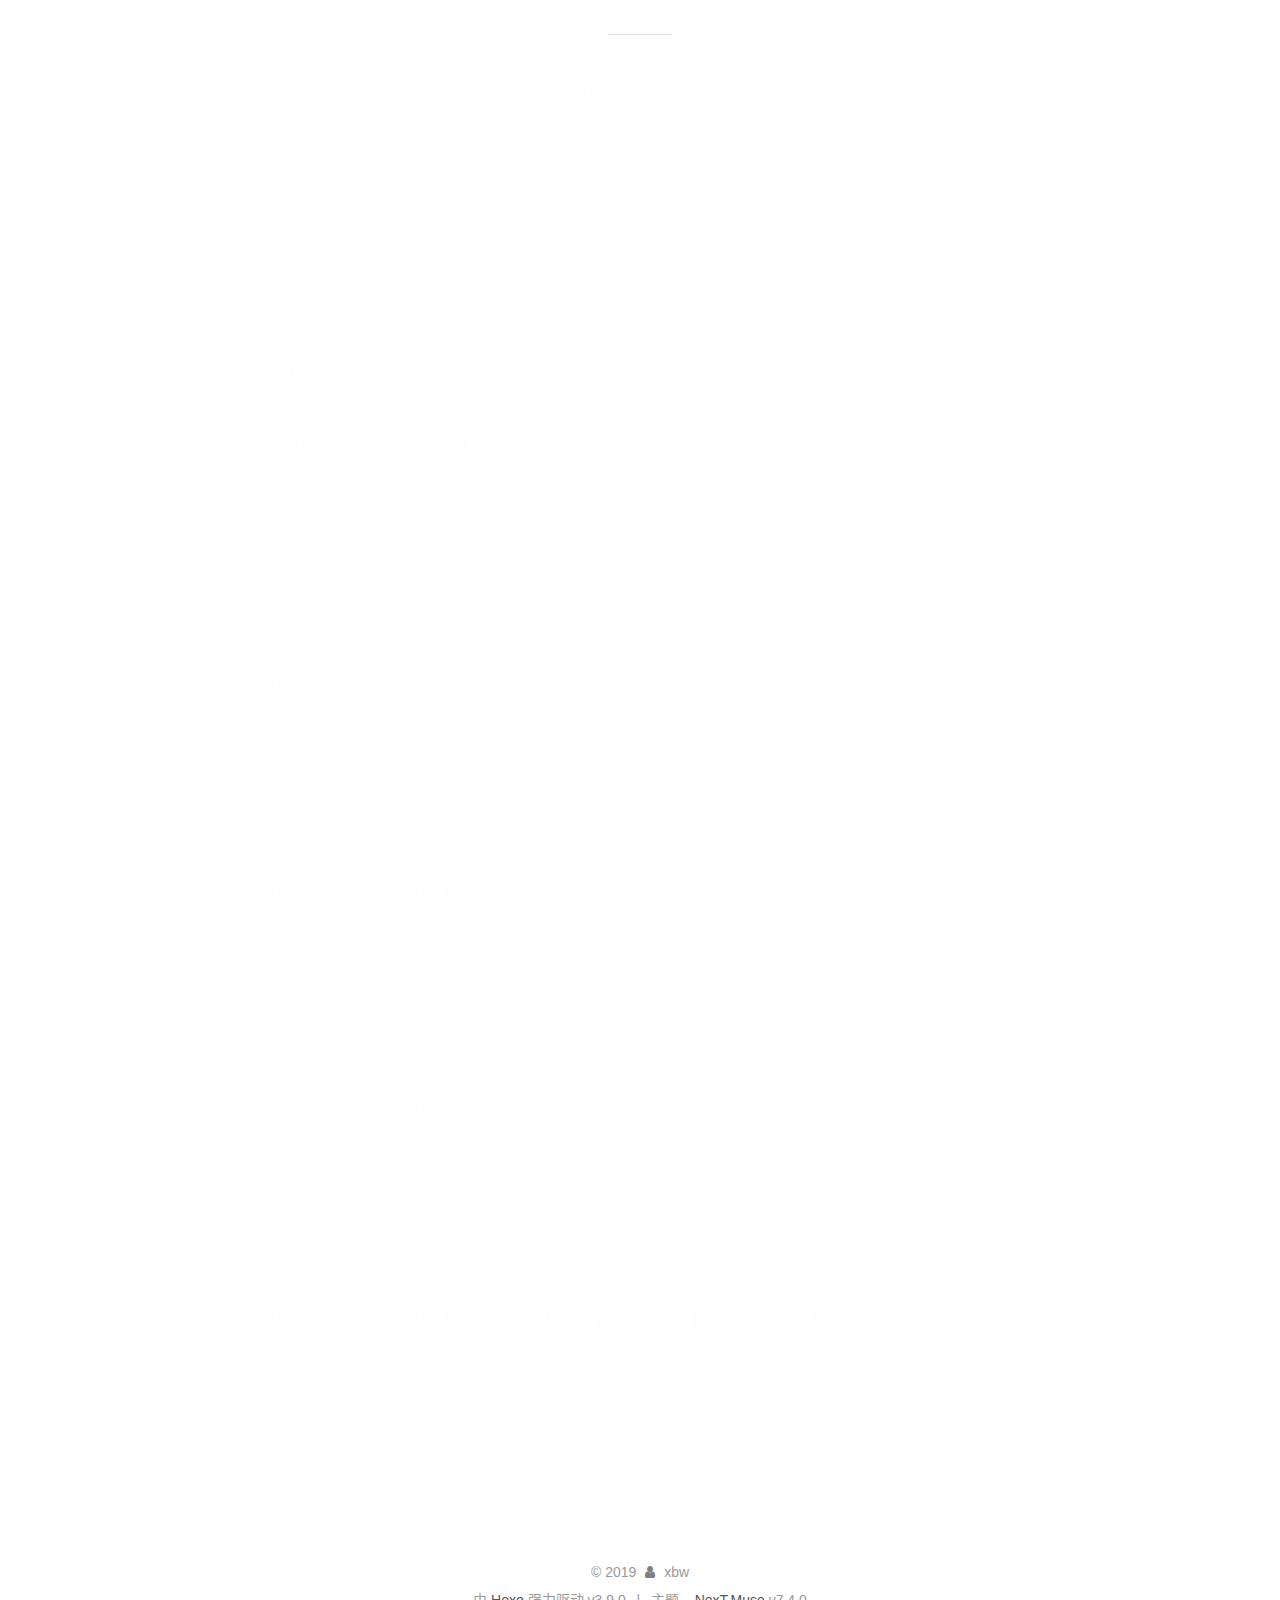
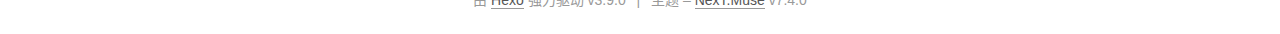
==== commit 85c0eae8: "Site updated: 2019-12-16 09:20:54" ====
--- a/index.html
+++ b/index.html
@@ -4,18 +4,18 @@
 
 
 
-<html class="theme-next muse use-motion" lang="zh-CN">
+<html lang="zh-CN">
 <head>
   <meta charset="UTF-8">
 <meta name="viewport" content="width=device-width, initial-scale=1, maximum-scale=2">
 <meta name="theme-color" content="#222">
-<meta http-equiv="X-UA-Compatible" content="IE=edge">
-  <link rel="apple-touch-icon" sizes="180x180" href="/images/apple-touch-icon-next.png?v=7.3.0">
-  <link rel="icon" type="image/png" sizes="32x32" href="/images/favicon-32x32-next.png?v=7.3.0">
-  <link rel="icon" type="image/png" sizes="16x16" href="/images/favicon-16x16-next.png?v=7.3.0">
-  <link rel="mask-icon" href="/images/logo.svg?v=7.3.0" color="#222">
-
-<link rel="stylesheet" href="/css/main.css?v=7.3.0">
+<meta name="generator" content="Hexo 3.9.0">
+  <link rel="apple-touch-icon" sizes="180x180" href="/images/apple-touch-icon-next.png?v=7.4.0">
+  <link rel="icon" type="image/png" sizes="32x32" href="/images/favicon-32x32-next.png?v=7.4.0">
+  <link rel="icon" type="image/png" sizes="16x16" href="/images/favicon-16x16-next.png?v=7.4.0">
+  <link rel="mask-icon" href="/images/logo.svg?v=7.4.0" color="#222">
+
+<link rel="stylesheet" href="/css/main.css?v=7.4.0">
 
 
 <link rel="stylesheet" href="/lib/font-awesome/css/font-awesome.min.css?v=4.7.0">
@@ -26,12 +26,12 @@
   var CONFIG = {
     root: '/',
     scheme: 'Muse',
-    version: '7.3.0',
+    version: '7.4.0',
     exturl: false,
     sidebar: {"position":"left","display":"post","offset":12,"onmobile":false},
     copycode: {"enable":false,"show_result":false,"style":null},
     back2top: {"enable":true,"sidebar":false,"scrollpercent":false},
-    bookmark: {"enable":false,"save":"auto"},
+    bookmark: {"enable":false,"color":"#222","save":"auto"},
     fancybox: false,
     mediumzoom: false,
     lazyload: false,
@@ -50,7 +50,8 @@
       copy_button: '复制',
       copy_success: '复制成功',
       copy_failure: '复制失败'
-    }
+    },
+    sidebarPadding: 40
   };
 </script>
 
@@ -76,7 +77,6 @@
 </script>
 
   <title>xbw's blogs</title>
-  <meta name="generator" content="Hexo 3.9.0">
   
 
 
@@ -88,7 +88,6 @@
 
   <noscript>
   <style>
-  .use-motion .motion-element,
   .use-motion .brand,
   .use-motion .menu-item,
   .sidebar-inner,
@@ -97,7 +96,7 @@
   .use-motion .comments,
   .use-motion .post-header,
   .use-motion .post-body,
-  .use-motion .collection-title { opacity: initial; }
+  .use-motion .collection-header { opacity: initial; }
 
   .use-motion .logo,
   .use-motion .site-title,
@@ -114,15 +113,14 @@
 </head>
 
 <body itemscope itemtype="http://schema.org/WebPage" lang="zh-CN">
-
-  <div class="container sidebar-position-left">
+  <div class="container use-motion">
     <div class="headband"></div>
 
     <header id="header" class="header" itemscope itemtype="http://schema.org/WPHeader">
-      <div class="header-inner"><div class="site-brand-wrapper">
+      <div class="header-inner"><div class="site-brand-container">
   <div class="site-meta">
 
-    <div class="custom-logo-site-title">
+    <div>
       <a href="/" class="brand" rel="start">
         <span class="logo-line-before"><i></i></span>
         <span class="site-title">xbw's blogs</span>
@@ -175,22 +173,24 @@
     </header>
 
     
+  <div class="back-to-top">
+    <i class="fa fa-arrow-up"></i>
+    <span>0%</span>
+  </div>
 
 
     <main id="main" class="main">
       <div class="main-inner">
         <div class="content-wrap">
-          <div id="content" class="content page-home">
-            
-  <section id="posts" class="posts-expand">
-      
-
-  <article class="post" itemscope itemtype="http://schema.org/Article">
-  
-  
-  
-  <div class="post-block">
-    <link itemprop="mainEntityOfPage" href="http://imxbw.me/2019/08/16/hello-world/">
+          <div id="content" class="content">
+            
+  <div id="posts" class="posts-expand">
+        <article itemscope itemtype="http://schema.org/Article">
+  
+  
+  
+  <div class="post-block home">
+    <link itemprop="mainEntityOfPage" href="http://imxbw.me/2019/12/16/GPG/">
 
     <span hidden itemprop="author" itemscope itemtype="http://schema.org/Person">
       <meta itemprop="name" content="xbw">
@@ -204,7 +204,7 @@
       <header class="post-header">
         <h1 class="post-title" itemprop="name headline">
             
-            <a href="/2019/08/16/hello-world/" class="post-title-link" itemprop="url">Hello World</a>
+            <a href="/2019/12/16/GPG/" class="post-title-link" itemprop="url">GPG</a>
           
         </h1>
 
@@ -219,9 +219,152 @@
                 
               
 
+              <time title="创建时间：2019-12-16 09:02:48 / 修改时间：09:04:05" itemprop="dateCreated datePublished" datetime="2019-12-16T09:02:48+08:00">2019-12-16</time>
+            </span>
+          
+            
+
+            
+          
+
+          
+
+        </div>
+      </header>
+
+    
+    
+    
+    <div class="post-body" itemprop="articleBody">
+
+      
+          <h1 id="GPG"><a href="#GPG" class="headerlink" title="GPG"></a>GPG</h1><blockquote>
+<p><a href="https://www.pgp.com/" target="_blank" rel="noopener">PGP</a><br><a href="https://www.openpgp.org/" target="_blank" rel="noopener">OpenPGP</a><br><a href="https://www.gnupg.org/" target="_blank" rel="noopener">GnuPG</a><br><a href="https://gpg4win.org/" target="_blank" rel="noopener">Gpg4win</a>  </p>
+</blockquote>
+<blockquote>
+<p><a href="https://wiki.archlinux.org/index.php/GnuPG_(%E7%AE%80%E4%BD%93%E4%B8%AD%E6%96%87)" target="_blank" rel="noopener">archlinux_GnuPG</a><br><a href="https://wiki.ubuntu.org.cn/GPG/PGP" target="_blank" rel="noopener">ubuntu_GPG/PGP</a></p>
+</blockquote>
+<hr>
+<h2 id="相关参数"><a href="#相关参数" class="headerlink" title="相关参数"></a>相关参数</h2><blockquote>
+<p><a href="https://snowstar.org/2018/05/31/gpg-guide/" target="_blank" rel="noopener">GPG 入门</a> </p>
+<ul>
+<li>[S] 密钥可以用于签名</li>
+<li>[E] 密钥可以用于加密</li>
+<li>[A] 密钥可以用于身份认证</li>
+<li>[C] 密钥可以用于认证其他密钥</li>
+<li>Key ID<ul>
+<li>[fpr]完整的密钥指纹，一个完整的 40 个字符的密钥标识符</li>
+<li>[LONG]长密钥ID，指纹的最后 16 个字符</li>
+<li>[SHORT]短密钥ID，指纹的最后 8 个字符（避免使用，因为它们不足够唯一。）</li>
+</ul>
+</li>
+</ul>
+</blockquote>
+<figure class="highlight plain"><table><tr><td class="gutter"><pre><span class="line">1</span><br><span class="line">2</span><br><span class="line">3</span><br></pre></td><td class="code"><pre><span class="line">gpg --version</span><br><span class="line"></span><br><span class="line">gpg --help</span><br></pre></td></tr></table></figure>
+
+<h4 id="生成-变更密钥"><a href="#生成-变更密钥" class="headerlink" title="生成/变更密钥"></a>生成/变更密钥</h4><figure class="highlight plain"><table><tr><td class="gutter"><pre><span class="line">1</span><br><span class="line">2</span><br><span class="line">3</span><br><span class="line">4</span><br><span class="line">5</span><br><span class="line">6</span><br><span class="line">7</span><br><span class="line">8</span><br><span class="line">9</span><br><span class="line">10</span><br><span class="line">11</span><br><span class="line">12</span><br><span class="line">13</span><br><span class="line">14</span><br><span class="line">15</span><br><span class="line">16</span><br><span class="line">17</span><br><span class="line">18</span><br><span class="line">19</span><br><span class="line">20</span><br><span class="line">21</span><br><span class="line">22</span><br><span class="line">23</span><br><span class="line">24</span><br><span class="line">25</span><br><span class="line">26</span><br><span class="line">27</span><br><span class="line">28</span><br><span class="line">29</span><br><span class="line">30</span><br><span class="line">31</span><br><span class="line">32</span><br><span class="line">33</span><br><span class="line">34</span><br></pre></td><td class="code"><pre><span class="line"># 生成C主密钥，有效期2年</span><br><span class="line">gpg --quick-generate-key &quot;demo &lt;demo@example.org&gt;&quot; rsa4096 cert</span><br><span class="line"># 生成SC主密钥，有效期2年</span><br><span class="line">gpg --quick-generate-key &quot;demo &lt;demo@example.org&gt;&quot; rsa4096</span><br><span class="line"># 指定name、mail生成SC主密钥，E子密钥，有效期2年</span><br><span class="line">gpg --gen-key</span><br><span class="line"># 指定加密类型、长度、name、mail、有效期等生成SC主密钥，E子密钥</span><br><span class="line">gpg --full-generate-key</span><br><span class="line"></span><br><span class="line"></span><br><span class="line"># 添加子密钥</span><br><span class="line">gpg --quick-add-key [fpr] rsa4096 encr #[E]密钥</span><br><span class="line">gpg --quick-add-key [fpr] rsa4096 sign #[S]密钥</span><br><span class="line">gpg --quick-add-key [fpr] rsa4096 auth #[A]密钥</span><br><span class="line"></span><br><span class="line"></span><br><span class="line"># 添加相关身份</span><br><span class="line">gpg --quick-add-uid [fpr] &quot;demo2 &lt;demo@example.org&gt;&quot;</span><br><span class="line"># GnuPG 将会把你最近添加的 UID 作为你的主 UID，如果这与你想的不同，你应该改回来</span><br><span class="line">gpg --quick-set-primary-uid [fpr] &quot;demo &lt;demo@example.org&gt;&quot;</span><br><span class="line"># 如果你需要吊销一个身份（比如换了雇主并且旧的邮件地址不再有效了），你可以使用一行命令搞定：</span><br><span class="line">gpg --quick-revoke-uid [fpr] &apos;demo2 &lt;demo@example.org&gt;&apos;</span><br><span class="line"># 或者用如下命令</span><br><span class="line">gpg --edit-key [fpr]</span><br><span class="line"></span><br><span class="line"></span><br><span class="line"># 延长密钥过期日期</span><br><span class="line">gpg --quick-set-expire [fpr] 1y</span><br><span class="line">gpg --quick-set-expire [fpr] 2099-12-31</span><br><span class="line"></span><br><span class="line"># 删除私钥 (先删除私钥才可以删除公钥)</span><br><span class="line">gpg --delete-secret-keys [fpr]</span><br><span class="line"># 删除公钥</span><br><span class="line">gpg --delete-key  [fpr]</span><br></pre></td></tr></table></figure>
+
+<h4 id="查看密钥"><a href="#查看密钥" class="headerlink" title="查看密钥"></a>查看密钥</h4><figure class="highlight plain"><table><tr><td class="gutter"><pre><span class="line">1</span><br><span class="line">2</span><br><span class="line">3</span><br><span class="line">4</span><br><span class="line">5</span><br><span class="line">6</span><br><span class="line">7</span><br><span class="line">8</span><br><span class="line">9</span><br><span class="line">10</span><br><span class="line">11</span><br><span class="line">12</span><br><span class="line">13</span><br></pre></td><td class="code"><pre><span class="line"># 查看公钥</span><br><span class="line">gpg -k</span><br><span class="line">gpg --list-key [fpr]</span><br><span class="line">gpg --list-keys</span><br><span class="line">gpg --list-keys --keyid-format LONG</span><br><span class="line">gpg --list-keys --with-keygrip --keyid-format LONG</span><br><span class="line"></span><br><span class="line"></span><br><span class="line"># 查看私钥</span><br><span class="line">gpg -K</span><br><span class="line">gpg --list-secret-keys</span><br><span class="line">gpg --list-secret-keys --keyid-format LONG</span><br><span class="line">gpg --with-keygrip --list-secret-keys --keyid-format LONG</span><br></pre></td></tr></table></figure>
+
+<h4 id="导入-导出-发送-撤销证书"><a href="#导入-导出-发送-撤销证书" class="headerlink" title="导入/导出/发送/撤销证书"></a>导入/导出/发送/撤销证书</h4><blockquote>
+<p><a href="http://keyserver.pgp.com/" target="_blank" rel="noopener">PGP Global Directory</a><br><a href="http://pool.sks-keyservers.net/" target="_blank" rel="noopener">OpenPGPkeyserver</a>  </p>
+</blockquote>
+<figure class="highlight plain"><table><tr><td class="gutter"><pre><span class="line">1</span><br><span class="line">2</span><br><span class="line">3</span><br><span class="line">4</span><br><span class="line">5</span><br><span class="line">6</span><br><span class="line">7</span><br><span class="line">8</span><br><span class="line">9</span><br><span class="line">10</span><br><span class="line">11</span><br><span class="line">12</span><br><span class="line">13</span><br><span class="line">14</span><br><span class="line">15</span><br><span class="line">16</span><br><span class="line">17</span><br><span class="line">18</span><br><span class="line">19</span><br><span class="line">20</span><br><span class="line">21</span><br><span class="line">22</span><br><span class="line">23</span><br><span class="line">24</span><br></pre></td><td class="code"><pre><span class="line"># 导入</span><br><span class="line">gpg --import [import-file]</span><br><span class="line"></span><br><span class="line"># 导出</span><br><span class="line">gpg --export #仅导出公钥（主公钥&lt;pub&gt;/全部子公钥&lt;sub&gt;）</span><br><span class="line">gpg --export-secret-keys #导出私钥. 私钥内包含了公钥.（主私钥&lt;sec&gt;/全部子私钥&lt;ssb&gt;）</span><br><span class="line">gpg --export-secret-subkeys #只导出子密钥的私钥.（使用自己的私钥的正确做法，仅仅导出全部子私钥！）</span><br><span class="line"></span><br><span class="line"># 在导出时默认使用的是二进制的储存, 如果想导出成ASCII显示的, 可以加上参数 --armor</span><br><span class="line"># 可使用 -a 代替 --armor，使用 -o 代替 --output。</span><br><span class="line">gpg --armor --output [export-file] --export [fpr]</span><br><span class="line">gpg -a -o [export-file] --export [fpr]</span><br><span class="line"></span><br><span class="line"></span><br><span class="line"># 发送公钥到服务器</span><br><span class="line">gpg --send-key [fpr]</span><br><span class="line">gpg --keyserver hkp://pgp.mit.edu:80 --send-key [fpr]</span><br><span class="line"></span><br><span class="line"></span><br><span class="line"># 生成和使用撤销证书</span><br><span class="line"># 二进制证书 revocation.rev， 但会提示 “已强行使用 ASCII 封装过的输出”</span><br><span class="line">$ gpg --output [revocation.rev] --gen-revoke [fpr]</span><br><span class="line"># -a (--armor)输出文件为 revocation.rev.txt 文本文件</span><br><span class="line">$ gpg -a -o [revocation.rev.txt] --gen-revoke [fpr]</span><br></pre></td></tr></table></figure>
+
+<hr>
+<h3 id="Git-集成-PGP"><a href="#Git-集成-PGP" class="headerlink" title="Git 集成 PGP"></a>Git 集成 PGP</h3><blockquote>
+<p><a href="https://help.github.com/en/github/authenticating-to-github/managing-commit-signature-verification" target="_blank" rel="noopener">Managing commit signature verification - GitHub</a></p>
+</blockquote>
+<ul>
+<li><p>git config –global gpg.program “C:\Program Files (x86)\GnuPG\bin\gpg.exe”</p>
+<figure class="highlight plain"><table><tr><td class="gutter"><pre><span class="line">1</span><br><span class="line">2</span><br><span class="line">3</span><br><span class="line">4</span><br><span class="line">5</span><br></pre></td><td class="code"><pre><span class="line">λ git commit -S -am &quot;PGP&quot;</span><br><span class="line">gpg: skipped &quot;******&quot;: No secret key</span><br><span class="line">gpg: signing failed: No secret key</span><br><span class="line">error: gpg failed to sign the data</span><br><span class="line">fatal: failed to write commit object</span><br></pre></td></tr></table></figure>
+</li>
+<li><p>git config –global user.signingkey [LONG KEYID]</p>
+<figure class="highlight plain"><table><tr><td class="gutter"><pre><span class="line">1</span><br><span class="line">2</span><br><span class="line">3</span><br><span class="line">4</span><br></pre></td><td class="code"><pre><span class="line">gpg: skipped &quot;name &lt;name@mail.com&gt;&quot;: secret key not available</span><br><span class="line">gpg: signing failed: secret key not available</span><br><span class="line">error: gpg failed to sign the data</span><br><span class="line">fatal: failed to write commit object</span><br></pre></td></tr></table></figure>
+</li>
+<li><p>git config –global commit.gpgsign true</p>
+<figure class="highlight plain"><table><tr><td class="gutter"><pre><span class="line">1</span><br><span class="line">2</span><br><span class="line">3</span><br></pre></td><td class="code"><pre><span class="line">git commit -S -am &quot;PGP&quot;</span><br><span class="line">&gt;&gt;</span><br><span class="line">git commit -am &quot;PGP&quot;</span><br></pre></td></tr></table></figure>
+
+</li>
+</ul>
+<hr>
+<h2 id="参考"><a href="#参考" class="headerlink" title="参考"></a>参考</h2><ul>
+<li><a href="https://linux.cn/article-9524-1.html" target="_blank" rel="noopener">用 PGP 保护代码完整性（一）：基本概念和工具</a>  </li>
+<li><a href="https://linux.cn/article-9529-1.html" target="_blank" rel="noopener">用 PGP 保护代码完整性（二）：生成你的主密钥</a>  </li>
+<li><a href="https://linux.cn/article-9607-1.html" target="_blank" rel="noopener">用 PGP 保护代码完整性（三）：生成 PGP 子密钥</a>  </li>
+<li><a href="https://linux.cn/article-10402-1.html" target="_blank" rel="noopener">用 PGP 保护代码完整性（四）：将主密钥移到离线存储中</a>  </li>
+<li><a href="https://linux.cn/article-10415-1.html" target="_blank" rel="noopener">用 PGP 保护代码完整性（五）：将子密钥移到一个硬件设备中</a>  </li>
+<li><a href="https://linux.cn/article-10421-1.html" target="_blank" rel="noopener">用 PGP 保护代码完整性（六）：在 Git 上使用 PGP</a>  </li>
+<li><a href="https://linux.cn/article-10432-1.html" target="_blank" rel="noopener">用 PGP 保护代码完整性（七）：保护在线帐户</a></li>
+</ul>
+
+        
+      
+    </div>
+
+    
+    
+    
+      <footer class="post-footer">
+          <div class="post-eof"></div>
+        
+      </footer>
+  </div>
+  
+  
+  
+  </article>
+
+    
+        <article itemscope itemtype="http://schema.org/Article">
+  
+  
+  
+  <div class="post-block home">
+    <link itemprop="mainEntityOfPage" href="http://imxbw.me/2019/08/16/hello-world/">
+
+    <span hidden itemprop="author" itemscope itemtype="http://schema.org/Person">
+      <meta itemprop="name" content="xbw">
+      <meta itemprop="description" content="">
+      <meta itemprop="image" content="/images/avatar.gif">
+    </span>
+
+    <span hidden itemprop="publisher" itemscope itemtype="http://schema.org/Organization">
+      <meta itemprop="name" content="xbw's blogs">
+    </span>
+      <header class="post-header">
+        <h1 class="post-title" itemprop="name headline">
+            
+            <a href="/2019/08/16/hello-world/" class="post-title-link" itemprop="url">Hello World</a>
+          
+        </h1>
+
+        <div class="post-meta">
+            <span class="post-meta-item">
+              <span class="post-meta-item-icon">
+                <i class="fa fa-calendar-o"></i>
+              </span>
+              <span class="post-meta-item-text">发表于</span>
+
+              
+                
+              
+
               <time title="创建时间：2019-08-16 09:02:53" itemprop="dateCreated datePublished" datetime="2019-08-16T09:02:53+08:00">2019-08-16</time>
             </span>
           
+            
+
+            
+              <span class="post-meta-item">
+                <span class="post-meta-item-icon">
+                  <i class="fa fa-calendar-check-o"></i>
+                </span>
+                <span class="post-meta-item-text">更新于</span>
+                <time title="修改时间：2019-12-16 09:20:14" itemprop="dateModified" datetime="2019-12-16T09:20:14+08:00">2019-12-16</time>
+              </span>
+            
+          
 
           
 
@@ -235,18 +378,20 @@
 
       
           <p>Welcome to <a href="https://hexo.io/" target="_blank" rel="noopener">Hexo</a>! This is your very first post. Check <a href="https://hexo.io/docs/" target="_blank" rel="noopener">documentation</a> for more info. If you get any problems when using Hexo, you can find the answer in <a href="https://hexo.io/docs/troubleshooting.html" target="_blank" rel="noopener">troubleshooting</a> or you can ask me on <a href="https://github.com/hexojs/hexo/issues" target="_blank" rel="noopener">GitHub</a>.</p>
-<h2 id="Quick-Start"><a href="#Quick-Start" class="headerlink" title="Quick Start"></a>Quick Start</h2><h3 id="Create-a-new-post"><a href="#Create-a-new-post" class="headerlink" title="Create a new post"></a>Create a new post</h3><figure class="highlight bash"><table><tr><td class="gutter"><pre><span class="line">1</span><br></pre></td><td class="code"><pre><span class="line">$ hexo new <span class="string">"My New Post"</span></span><br></pre></td></tr></table></figure>
+<h2 id="Quick-Start"><a href="#Quick-Start" class="headerlink" title="Quick Start"></a>Quick Start</h2><h3 id="Create-a-new-post"><a href="#Create-a-new-post" class="headerlink" title="Create a new post"></a>Create a new post</h3><figure class="highlight bash"><table><tr><td class="gutter"><pre><span class="line">1</span><br><span class="line">2</span><br><span class="line">3</span><br></pre></td><td class="code"><pre><span class="line">$ hexo new [layout] &lt;title&gt;</span><br><span class="line"></span><br><span class="line">$ hexo new <span class="string">"My New Post"</span></span><br></pre></td></tr></table></figure>
 
 <p>More info: <a href="https://hexo.io/docs/writing.html" target="_blank" rel="noopener">Writing</a></p>
-<h3 id="Run-server"><a href="#Run-server" class="headerlink" title="Run server"></a>Run server</h3><figure class="highlight bash"><table><tr><td class="gutter"><pre><span class="line">1</span><br></pre></td><td class="code"><pre><span class="line">$ hexo server</span><br></pre></td></tr></table></figure>
+<h3 id="Run-server"><a href="#Run-server" class="headerlink" title="Run server"></a>Run server</h3><figure class="highlight bash"><table><tr><td class="gutter"><pre><span class="line">1</span><br><span class="line">2</span><br></pre></td><td class="code"><pre><span class="line">$ hexo server</span><br><span class="line">$ hexo s</span><br></pre></td></tr></table></figure>
 
 <p>More info: <a href="https://hexo.io/docs/server.html" target="_blank" rel="noopener">Server</a></p>
-<h3 id="Generate-static-files"><a href="#Generate-static-files" class="headerlink" title="Generate static files"></a>Generate static files</h3><figure class="highlight bash"><table><tr><td class="gutter"><pre><span class="line">1</span><br></pre></td><td class="code"><pre><span class="line">$ hexo generate</span><br></pre></td></tr></table></figure>
+<h3 id="Generate-static-files"><a href="#Generate-static-files" class="headerlink" title="Generate static files"></a>Generate static files</h3><figure class="highlight bash"><table><tr><td class="gutter"><pre><span class="line">1</span><br><span class="line">2</span><br></pre></td><td class="code"><pre><span class="line">$ hexo generate</span><br><span class="line">$ hexo g</span><br></pre></td></tr></table></figure>
 
 <p>More info: <a href="https://hexo.io/docs/generating.html" target="_blank" rel="noopener">Generating</a></p>
-<h3 id="Deploy-to-remote-sites"><a href="#Deploy-to-remote-sites" class="headerlink" title="Deploy to remote sites"></a>Deploy to remote sites</h3><figure class="highlight bash"><table><tr><td class="gutter"><pre><span class="line">1</span><br></pre></td><td class="code"><pre><span class="line">$ hexo deploy</span><br></pre></td></tr></table></figure>
+<h3 id="Deploy-to-remote-sites"><a href="#Deploy-to-remote-sites" class="headerlink" title="Deploy to remote sites"></a>Deploy to remote sites</h3><figure class="highlight bash"><table><tr><td class="gutter"><pre><span class="line">1</span><br><span class="line">2</span><br></pre></td><td class="code"><pre><span class="line">$ hexo deploy</span><br><span class="line">$ hexo d</span><br></pre></td></tr></table></figure>
 
 <p>More info: <a href="https://hexo.io/docs/deployment.html" target="_blank" rel="noopener">Deployment</a></p>
+<h3 id="Generate-static-files-and-Deploy-to-remote-sites"><a href="#Generate-static-files-and-Deploy-to-remote-sites" class="headerlink" title="Generate static files and Deploy to remote sites"></a>Generate static files and Deploy to remote sites</h3><figure class="highlight bash"><table><tr><td class="gutter"><pre><span class="line">1</span><br><span class="line">2</span><br><span class="line">3</span><br><span class="line">4</span><br><span class="line">5</span><br></pre></td><td class="code"><pre><span class="line">$ hexo generate --deploy</span><br><span class="line">$ hexo deploy --generate</span><br><span class="line"></span><br><span class="line">$ hexo g -d</span><br><span class="line">$ hexo d -g</span><br></pre></td></tr></table></figure>
+
 
         
       
@@ -266,7 +411,7 @@
   </article>
 
     
-  </section>
+  </div>
 
   
 
@@ -285,32 +430,44 @@
     </div>
   </div>
 
-  <aside id="sidebar" class="sidebar">
+  <aside class="sidebar">
     <div class="sidebar-inner">
 
-      <div class="site-overview-wrap sidebar-panel sidebar-panel-active">
-        <div class="site-overview">
-
-          <div class="site-author motion-element" itemprop="author" itemscope itemtype="http://schema.org/Person">
+      <ul class="sidebar-nav motion-element">
+        <li class="sidebar-nav-toc">
+          文章目录
+        </li>
+        <li class="sidebar-nav-overview">
+          站点概览
+        </li>
+      </ul>
+
+      <!--noindex-->
+      <div class="post-toc-wrap sidebar-panel">
+      </div>
+      <!--/noindex-->
+
+      <div class="site-overview-wrap sidebar-panel">
+        <div class="site-author motion-element" itemprop="author" itemscope itemtype="http://schema.org/Person">
   <p class="site-author-name" itemprop="name">xbw</p>
-  <div class="site-description motion-element" itemprop="description"></div>
+  <div class="site-description" itemprop="description"></div>
 </div>
-  <nav class="site-state motion-element">
+<div class="site-state-wrap motion-element">
+  <nav class="site-state">
       <div class="site-state-item site-state-posts">
         
           <a href="/archives/">
         
-          <span class="site-state-item-count">1</span>
+          <span class="site-state-item-count">2</span>
           <span class="site-state-item-name">日志</span>
         </a>
       </div>
     
   </nav>
-
-
-
-
-        </div>
+</div>
+
+
+
       </div>
 
     </div>
@@ -331,9 +488,13 @@
 </div>
   <div class="powered-by">由 <a href="https://hexo.io" class="theme-link" rel="noopener" target="_blank">Hexo</a> 强力驱动 v3.9.0</div>
   <span class="post-meta-divider">|</span>
-  <div class="theme-info">主题 – <a href="https://theme-next.org" class="theme-link" rel="noopener" target="_blank">NexT.Muse</a> v7.3.0</div>
-
-        
+  <div class="theme-info">主题 – <a href="https://theme-next.org" class="theme-link" rel="noopener" target="_blank">NexT.Muse</a> v7.4.0</div>
+
+        
+
+
+
+
 
 
 
@@ -345,59 +506,45 @@
         
       </div>
     </footer>
-      <div class="back-to-top">
-        <i class="fa fa-arrow-up"></i>
-        <span>0%</span>
-      </div>
-
-    
-
-  </div>
-
-  
-  <script src="/lib/jquery/index.js?v=3.4.1"></script>
+  </div>
+
+  
+  <script src="/lib/anime.min.js?v=3.1.0"></script>
   <script src="/lib/velocity/velocity.min.js?v=1.2.1"></script>
   <script src="/lib/velocity/velocity.ui.min.js?v=1.2.1"></script>
-<script src="/js/utils.js?v=7.3.0"></script><script src="/js/motion.js?v=7.3.0"></script>
-<script src="/js/schemes/muse.js?v=7.3.0"></script>
-<script src="/js/next-boot.js?v=7.3.0"></script>
-
-
-
-  
-
-
-
-
-
-
-
-
-
-
-
-
-
-
-
-
-
-
-
-
-
-
-
-
-
-
-  
-
-  
-
-  
-
-
-  
+<script src="/js/utils.js?v=7.4.0"></script><script src="/js/motion.js?v=7.4.0"></script>
+<script src="/js/schemes/muse.js?v=7.4.0"></script>
+<script src="/js/next-boot.js?v=7.4.0"></script>
+
+
+
+  
+
+
+
+
+
+
+
+
+
+
+
+
+
+
+
+
+
+
+
+
+
+  
+
+  
+
+  
+
 </body>
 </html>
--- a/css/main.css
+++ b/css/main.css
@@ -150,16 +150,20 @@
   background: #262a30;
   color: #fff;
 }
+html,
+body {
+  height: 100%;
+}
 body {
   background: #fff;
   color: #555;
   font-family: 'Lato', "PingFang SC", "Microsoft YaHei", sans-serif;
   font-size: 1em;
   line-height: 2;
-  position: relative;
 }
 @media (max-width: 991px) {
   body {
+    padding-left: 0 !important;
     padding-right: 0 !important;
   }
 }
@@ -200,7 +204,6 @@
 span.exturl {
   overflow-wrap: break-word;
   word-wrap: break-word;
-  background-color: transparent;
   border-bottom: 1px solid #999;
   color: #555;
   outline: none;
@@ -212,22 +215,18 @@
   border-bottom-color: #222;
   color: #222;
 }
+iframe,
+img,
 video {
   display: block;
   margin-left: auto;
   margin-right: auto;
   max-width: 100%;
 }
-img {
-  display: block;
-  height: auto;
-  margin: auto;
-  max-width: 100%;
-}
 hr {
   background-color: #ddd;
   background-image: repeating-linear-gradient(-45deg, #fff, #fff 4px, transparent 4px, transparent 8px);
-  border: none;
+  border: 0;
   height: 3px;
   margin: 40px 0;
 }
@@ -258,79 +257,15 @@
   padding: 0.1em 0.3em;
   white-space: nowrap;
 }
-.text-left {
-  text-align: left;
-}
-.text-center {
-  text-align: center;
-}
-.text-right {
-  text-align: right;
-}
-.text-justify {
-  text-align: justify;
-}
-.text-nowrap {
-  white-space: nowrap;
-}
-.text-lowercase {
-  text-transform: lowercase;
-}
-.text-uppercase {
-  text-transform: uppercase;
-}
-.text-capitalize {
-  text-transform: capitalize;
-}
-.center-block {
-  display: block;
-  margin-left: auto;
-  margin-right: auto;
-}
-.clearfix::before,
-.clearfix::after {
-  content: ' ';
-  display: table;
-}
-.clearfix::after {
-  clear: both;
-}
-.pullquote {
-  width: 45%;
-}
-.pullquote.left {
-  float: left;
-  margin-left: 5px;
-  margin-right: 10px;
-}
-.pullquote.right {
-  float: right;
-  margin-left: 10px;
-  margin-right: 5px;
-}
-.affix {
-  position: fixed;
-}
-.translation {
-  color: #999;
-  font-size: 0.875em;
-  margin-top: -20px;
-}
-.use-motion .motion-element {
-  opacity: 0;
-}
 .table-container {
-  margin: 20px 0;
+  -webkit-overflow-scrolling: touch;
   overflow: auto;
-  -webkit-overflow-scrolling: touch;
-}
-.highlight .table-container {
-  margin: 0;
 }
 table {
   border-collapse: collapse;
   border-spacing: 0;
   font-size: 0.875em;
+  margin: 0 0 20px 0;
   width: 100%;
 }
 table > tbody > tr:nth-of-type(odd) {
@@ -359,66 +294,49 @@
 td {
   border-bottom-width: 1px;
 }
-html,
-body {
-  height: 100%;
-}
-.container {
-  position: relative;
-}
-.header-inner {
-  margin: 0 auto;
-  padding: 100px 0 70px;
-  width: 700px;
-}
-@media (min-width: 1200px) {
-  .container .header-inner {
-    width: 800px;
-  }
-}
-@media (min-width: 1600px) {
-  .container .header-inner {
-    width: 900px;
-  }
-}
-.main-inner {
-  margin: 0 auto;
-  width: 700px;
-}
-@media (min-width: 1200px) {
-  .container .main-inner {
-    width: 800px;
-  }
-}
-@media (min-width: 1600px) {
-  .container .main-inner {
-    width: 900px;
-  }
-}
-.footer {
-  padding: 20px 0;
-}
-.footer-inner {
-  box-sizing: border-box;
-  margin: 0 auto;
-  width: 700px;
-}
-@media (min-width: 1200px) {
-  .container .footer-inner {
-    width: 800px;
-  }
-}
-@media (min-width: 1600px) {
-  .container .footer-inner {
-    width: 900px;
-  }
+.btn {
+  background: #222;
+  border: 2px solid #222;
+  border-radius: 0;
+  color: #fff;
+  display: inline-block;
+  font-size: 0.875em;
+  line-height: 2;
+  padding: 0 20px;
+  text-decoration: none;
+  transition-delay: 0s;
+  transition-duration: 0.2s;
+  transition-timing-function: ease-in-out;
+  transition-property: background-color;
+}
+.btn:hover {
+  background: #fff;
+  border-color: #222;
+  color: #222;
+}
+.btn + .btn {
+  margin: 0 0 8px 8px;
+}
+.btn .fa-fw {
+  text-align: left;
+  width: 1.285714285714286em;
+}
+.btn-bar {
+  background: #555;
+  border-radius: 1px;
+  display: block;
+  height: 2px;
+  width: 22px;
+}
+.btn-bar + .btn-bar {
+  margin-top: 4px;
 }
 pre,
 .highlight {
   background: #f7f7f7;
   color: #4d4d4c;
   line-height: 1.6;
-  margin: 20px 0;
+  margin: 0 auto 20px;
 }
 pre,
 code {
@@ -447,17 +365,17 @@
   background: #d6d6d6;
 }
 .highlight pre {
-  border: none;
+  border: 0;
   margin: 0;
   padding: 10px 0;
 }
 .highlight table {
-  border: none;
+  border: 0;
   margin: 0;
   width: auto;
 }
 .highlight td {
-  border: none;
+  border: 0;
   padding: 0;
 }
 .highlight figcaption {
@@ -496,16 +414,16 @@
   width: 100%;
 }
 .gutter {
-  user-select: none;
   -moz-user-select: none;
   -ms-user-select: none;
   -webkit-user-select: none;
+  user-select: none;
 }
 .gist table {
   width: auto;
 }
 .gist table td {
-  border: none;
+  border: 0;
 }
 pre .deletion {
   background: #fdd;
@@ -515,10 +433,10 @@
 }
 pre .meta {
   color: #eab700;
-  user-select: none;
   -moz-user-select: none;
   -ms-user-select: none;
   -webkit-user-select: none;
+  user-select: none;
 }
 pre .comment {
   color: #8e908c;
@@ -613,8 +531,8 @@
 .blockquote-center div {
   text-align: center;
 }
-.post .post-body .group-picture img {
-  border: none;
+.post-body .group-picture img {
+  border: 0;
   box-sizing: border-box;
   margin: 0 auto;
   padding: 0 3px;
@@ -626,19 +544,6 @@
 .post-body .group-picture-column {
   float: left;
   margin-bottom: 10px;
-}
-.page-archive .group-picture-container {
-  overflow: hidden;
-}
-.page-archive .group-picture-row {
-  float: left;
-}
-.page-archive .group-picture-row:first-child {
-  margin-top: 6px;
-}
-.page-archive .group-picture-column {
-  max-height: 150px;
-  max-width: 150px;
 }
 .post-body .label {
   display: inline;
@@ -771,7 +676,7 @@
   margin-top: 0;
   border-bottom: initial;
   margin-bottom: 0;
-  padding-top: 0 !important;
+  padding-top: 0;
 }
 .post-body .note p:first-child,
 .post-body .note ul:first-child,
@@ -850,43 +755,6 @@
 .post-body .note.danger h5,
 .post-body .note.danger h6 {
   color: #d9534f;
-}
-.btn {
-  background: #222;
-  border: 2px solid #222;
-  border-radius: 0;
-  color: #fff;
-  display: inline-block;
-  font-size: 0.875em;
-  padding: 0 20px;
-  text-decoration: none;
-  transition-property: background-color;
-  transition-delay: 0s;
-  transition-duration: 0.2s;
-  transition-timing-function: ease-in-out;
-  line-height: 2;
-}
-.btn:hover {
-  background: #fff;
-  border-color: #222;
-  color: #222;
-}
-.btn +.btn {
-  margin: 0 0 8px 8px;
-}
-.btn .fa-fw {
-  text-align: left;
-  width: 1.285714285714286em;
-}
-.btn-bar {
-  background: #555;
-  border-radius: 1px;
-  display: block;
-  height: 2px;
-  width: 22px;
-}
-.btn-bar+.btn-bar {
-  margin-top: 4px;
 }
 .page-number-basic,
 .pagination .prev,
@@ -996,45 +864,42 @@
   margin-top: 0;
   padding-top: 0;
 }
-.back-to-top {
-  background: #222;
-  bottom: -100px;
-  box-sizing: border-box;
-  color: #fff;
-  cursor: pointer;
-  font-size: 12px;
-  opacity: 1;
-  padding: 0 6px;
-  position: fixed;
-  right: 30px;
-  text-align: center;
-  transition-property: bottom;
-  z-index: 1050;
-  transition-delay: 0s;
-  transition-duration: 0.2s;
-  transition-timing-function: ease-in-out;
-  width: 24px;
-}
-.back-to-top span {
-  display: none;
-}
-.back-to-top:hover {
-  color: #87daff;
-}
-.back-to-top.back-to-top-on {
-  bottom: 19px;
-}
-@media (max-width: 991px) {
-  .back-to-top {
-    opacity: 0.8;
-    right: 20px;
+.container {
+  min-height: 100%;
+  position: relative;
+}
+.main-inner {
+  margin: 0 auto;
+  width: 700px;
+}
+@media (min-width: 1200px) {
+  .container .main-inner {
+    width: 800px;
+  }
+}
+@media (min-width: 1600px) {
+  .container .main-inner {
+    width: 900px;
   }
 }
 .header {
   background: transparent;
 }
 .header-inner {
+  margin: 0 auto;
+  padding: 100px 0 70px;
   position: relative;
+  width: 700px;
+}
+@media (min-width: 1200px) {
+  .container .header-inner {
+    width: 800px;
+  }
+}
+@media (min-width: 1600px) {
+  .container .header-inner {
+    width: 900px;
+  }
 }
 .headband {
   background: #222;
@@ -1103,9 +968,12 @@
 }
 .site-nav-toggle button {
   background: transparent;
-  border: none;
+  border: 0;
   margin-top: 2px;
   padding: 9px 10px;
+}
+.site-nav {
+  display: block;
 }
 @media (max-width: 767px) {
   .site-nav {
@@ -1116,33 +984,26 @@
     padding: 0 10px;
   }
 }
-@media (min-width: 768px) and (max-width: 991px) {
-  .site-nav {
-    display: block !important;
-  }
-}
-@media (min-width: 992px) {
-  .site-nav {
-    display: block !important;
-  }
+.site-nav.site-nav-on {
+  display: block;
 }
 .menu {
   margin-top: 20px;
   padding-left: 0;
   text-align: center;
 }
-.menu .menu-item {
+.menu-item {
   display: inline-block;
   list-style: none;
   margin: 0 10px;
 }
 @media (max-width: 767px) {
-  .menu .menu-item {
+  .menu-item {
     margin-top: 10px;
   }
 }
-.menu .menu-item a,
-.menu .menu-item span.exturl {
+.menu-item a,
+.menu-item span.exturl {
   border-bottom: 1px solid transparent;
   display: block;
   font-size: 0.8125em;
@@ -1152,15 +1013,457 @@
   transition-duration: 0.2s;
   transition-timing-function: ease-in-out;
 }
-.menu .menu-item a:hover,
-.menu .menu-item span.exturl:hover {
+.menu-item a:hover,
+.menu-item span.exturl:hover {
   border-bottom-color: #222;
 }
-.menu .menu-item .fa {
+.menu-item .fa {
   margin-right: 5px;
 }
 .use-motion .menu-item {
   opacity: 0;
+}
+.sidebar {
+  background: #222;
+  bottom: 0;
+  box-shadow: inset 0 2px 6px #000;
+  position: fixed;
+  top: 0;
+  z-index: 1040;
+}
+.sidebar a,
+.sidebar span.exturl {
+  border-bottom-color: #555;
+  color: #999;
+}
+.sidebar a:hover,
+.sidebar span.exturl:hover {
+  border-bottom-color: #eee;
+  color: #eee;
+}
+@media (max-width: 991px) {
+  .sidebar {
+    display: none;
+  }
+}
+.sidebar-inner {
+  color: #999;
+  padding: 20px 10px;
+  text-align: center;
+}
+.site-overview-wrap {
+  overflow-x: hidden;
+  overflow-y: auto;
+}
+.cc-license {
+  margin-top: 10px;
+  text-align: center;
+}
+.cc-license .cc-opacity {
+  border-bottom: none;
+  opacity: 0.7;
+}
+.cc-license .cc-opacity:hover {
+  opacity: 0.9;
+}
+.cc-license img {
+  display: inline-block;
+}
+.site-author-image {
+  border: 2px solid #333;
+  display: block;
+  height: auto;
+  margin: 0 auto;
+  max-width: 96px;
+  padding: 2px;
+}
+.site-author-name {
+  color: #f5f5f5;
+  font-weight: normal;
+  margin: 5px 0 0;
+  text-align: center;
+}
+.site-description {
+  color: #999;
+  font-size: 1em;
+  margin-top: 5px;
+  text-align: center;
+}
+.links-of-author {
+  margin-top: 20px;
+}
+.links-of-author a,
+.links-of-author span.exturl {
+  border-bottom-color: #555;
+  display: inline-block;
+  font-size: 0.8125em;
+  margin-bottom: 10px;
+  margin-right: 10px;
+  vertical-align: middle;
+}
+.links-of-author a::before,
+.links-of-author span.exturl::before {
+  background: #8fedeb;
+  border-radius: 50%;
+  content: ' ';
+  display: inline-block;
+  height: 4px;
+  margin-right: 3px;
+  vertical-align: middle;
+  width: 4px;
+}
+.feed-link,
+.chat {
+  margin-top: 10px;
+}
+.feed-link a,
+.chat a {
+  border: 1px solid #fc6423;
+  border-radius: 4px;
+  color: #fc6423;
+  display: inline-block;
+  padding: 0 15px;
+}
+.feed-link a .fa,
+.chat a .fa {
+  margin-right: 5px;
+}
+.feed-link a:hover,
+.chat a:hover {
+  background: #fc6423;
+  border: 1px solid #fc6423;
+  color: #fff;
+}
+.feed-link a:hover .fa,
+.chat a:hover .fa {
+  color: #fff;
+}
+.links-of-blogroll {
+  font-size: 0.8125em;
+  margin-top: 10px;
+}
+.links-of-blogroll-title {
+  font-size: 0.875em;
+  font-weight: 600;
+  margin-top: 0;
+}
+.links-of-blogroll-list {
+  list-style: none;
+  margin: 0;
+  padding: 0;
+}
+.links-of-blogroll-item {
+  padding: 2px 10px;
+}
+.links-of-blogroll-item a,
+.links-of-blogroll-item span.exturl {
+  box-sizing: border-box;
+  display: inline-block;
+  max-width: 280px;
+  overflow: hidden;
+  text-overflow: ellipsis;
+  white-space: nowrap;
+}
+#sidebar-dimmer {
+  display: none;
+}
+@media (max-width: 767px) {
+  #sidebar-dimmer {
+    background: #000;
+    display: block;
+    height: 100%;
+    left: 100%;
+    opacity: 0;
+    position: fixed;
+    top: 0;
+    width: 100%;
+    z-index: 1020;
+  }
+  .sidebar-active + #sidebar-dimmer {
+    opacity: 0.7;
+    transform: translateX(-100%);
+    transition: opacity 0.5s;
+  }
+}
+.sidebar-nav {
+  margin: 0 0 20px;
+  padding-left: 0;
+}
+.sidebar-nav li {
+  border-bottom: 1px solid transparent;
+  color: #555;
+  cursor: pointer;
+  display: inline-block;
+  font-size: 0.875em;
+}
+.sidebar-nav li.sidebar-nav-overview {
+  margin-left: 10px;
+}
+.sidebar-nav li:hover {
+  color: #f5f5f5;
+}
+.sidebar-nav .sidebar-nav-active {
+  border-bottom-color: #87daff;
+  color: #87daff;
+}
+.sidebar-nav .sidebar-nav-active:hover {
+  color: #87daff;
+}
+.sidebar-panel {
+  display: none;
+}
+.sidebar-panel-active {
+  display: block;
+}
+.sidebar-toggle {
+  background: #222;
+  bottom: 45px;
+  cursor: pointer;
+  height: 14px;
+  left: 30px;
+  line-height: 0;
+  padding: 5px;
+  position: fixed;
+  width: 14px;
+  z-index: 1050;
+}
+@media (max-width: 991px) {
+  .sidebar-toggle {
+    left: 20px;
+    opacity: 0.8;
+    display: none;
+  }
+}
+.sidebar-toggle-line {
+  background: #fff;
+  display: inline-block;
+  height: 2px;
+  margin-top: 3px;
+  position: relative;
+  transition: all 0.4s;
+  vertical-align: top;
+  width: 100%;
+}
+.sidebar-toggle-line:first-child {
+  margin-top: 0;
+}
+.sidebar-toggle:hover .sidebar-toggle-line {
+  background: #87daff;
+}
+.post-toc-wrap {
+  overflow-x: hidden;
+  overflow-y: auto;
+}
+.post-toc {
+  font-size: 0.875em;
+}
+.post-toc ol {
+  list-style: none;
+  margin: 0;
+  padding: 0 2px 5px 10px;
+  text-align: left;
+}
+.post-toc ol > ol {
+  padding-left: 0;
+}
+.post-toc ol a {
+  transition-delay: 0s;
+  transition-duration: 0.2s;
+  transition-timing-function: ease-in-out;
+  border-bottom-color: #555;
+  color: #999;
+  transition-property: all;
+}
+.post-toc ol a:hover {
+  border-bottom-color: #ccc;
+  color: #ccc;
+}
+.post-toc .nav-item {
+  overflow: hidden;
+  text-overflow: ellipsis;
+  white-space: nowrap;
+  line-height: 1.8;
+}
+.post-toc .nav .nav-child {
+  display: none;
+}
+.post-toc .nav .active > .nav-child {
+  display: block;
+}
+.post-toc .nav .active-current > .nav-child {
+  display: block;
+}
+.post-toc .nav .active-current > .nav-child > .nav-item {
+  display: block;
+}
+.post-toc .nav .active > a {
+  border-bottom-color: #87daff;
+  color: #87daff;
+}
+.post-toc .nav .active-current > a {
+  color: #87daff;
+}
+.post-toc .nav .active-current > a:hover {
+  color: #87daff;
+}
+.site-state {
+  display: flex;
+  justify-content: center;
+  line-height: 1.4;
+  margin-top: 10px;
+  overflow: hidden;
+  text-align: center;
+  white-space: nowrap;
+}
+.site-state-item {
+  border-left: 1px solid #333;
+  padding: 0 15px;
+}
+.site-state-item:first-child {
+  border-left: none;
+}
+.site-state-item a {
+  border-bottom: none;
+}
+.site-state-item-count {
+  color: inherit;
+  display: block;
+  font-size: 1.25em;
+  font-weight: 600;
+  text-align: center;
+}
+.site-state-item-name {
+  color: inherit;
+  font-size: 0.875em;
+}
+.footer {
+  color: #999;
+  font-size: 0.875em;
+  padding: 20px 0;
+}
+.footer.footer-fixed {
+  bottom: 0;
+  left: 0;
+  position: absolute;
+  right: 0;
+}
+.footer img {
+  border: 0;
+}
+.footer-inner {
+  box-sizing: border-box;
+  margin: 0 auto;
+  text-align: center;
+  width: 700px;
+}
+@media (min-width: 1200px) {
+  .container .footer-inner {
+    width: 800px;
+  }
+}
+@media (min-width: 1600px) {
+  .container .footer-inner {
+    width: 900px;
+  }
+}
+.with-love {
+  color: #808080;
+  display: inline-block;
+  margin: 0 5px;
+}
+.powered-by,
+.theme-info {
+  display: inline-block;
+}
+@-moz-keyframes iconAnimate {
+  0%, 100% {
+    transform: scale(1);
+  }
+  10%, 30% {
+    transform: scale(0.9);
+  }
+  20%, 40%, 60%, 80% {
+    transform: scale(1.1);
+  }
+  50%, 70% {
+    transform: scale(1.1);
+  }
+}
+@-webkit-keyframes iconAnimate {
+  0%, 100% {
+    transform: scale(1);
+  }
+  10%, 30% {
+    transform: scale(0.9);
+  }
+  20%, 40%, 60%, 80% {
+    transform: scale(1.1);
+  }
+  50%, 70% {
+    transform: scale(1.1);
+  }
+}
+@-o-keyframes iconAnimate {
+  0%, 100% {
+    transform: scale(1);
+  }
+  10%, 30% {
+    transform: scale(0.9);
+  }
+  20%, 40%, 60%, 80% {
+    transform: scale(1.1);
+  }
+  50%, 70% {
+    transform: scale(1.1);
+  }
+}
+@keyframes iconAnimate {
+  0%, 100% {
+    transform: scale(1);
+  }
+  10%, 30% {
+    transform: scale(0.9);
+  }
+  20%, 40%, 60%, 80% {
+    transform: scale(1.1);
+  }
+  50%, 70% {
+    transform: scale(1.1);
+  }
+}
+.back-to-top {
+  background: #222;
+  bottom: -100px;
+  box-sizing: border-box;
+  color: #fff;
+  cursor: pointer;
+  font-size: 12px;
+  left: 30px;
+  opacity: 1;
+  padding: 0 6px;
+  position: fixed;
+  text-align: center;
+  transition-property: bottom;
+  z-index: 1050;
+  transition-delay: 0s;
+  transition-duration: 0.2s;
+  transition-timing-function: ease-in-out;
+  width: 24px;
+}
+.back-to-top span {
+  display: none;
+}
+.back-to-top:hover {
+  color: #87daff;
+}
+.back-to-top.back-to-top-on {
+  bottom: 19px;
+}
+@media (max-width: 991px) {
+  .back-to-top {
+    left: 20px;
+    opacity: 0.8;
+  }
 }
 .post-body {
   overflow-wrap: break-word;
@@ -1194,6 +1497,10 @@
   display: inline-block;
   transform: rotate(30deg);
 }
+.post-button {
+  margin-top: 40px;
+  text-align: center;
+}
 .use-motion .post-block,
 .use-motion .pagination,
 .use-motion .comments {
@@ -1205,11 +1512,8 @@
 .use-motion .post-body {
   opacity: 0;
 }
-.use-motion .collection-title {
+.use-motion .collection-header {
   opacity: 0;
-}
-.post-button {
-  margin-top: 40px;
 }
 .posts-collapse {
   margin-left: 55px;
@@ -1223,18 +1527,27 @@
   }
 }
 .posts-collapse .collection-title {
+  font-size: 1.125em;
+  position: relative;
+}
+.posts-collapse .collection-title::before {
+  background: #999;
+  border: 1px solid #fff;
+  border-radius: 50%;
+  content: ' ';
+  height: 10px;
+  left: 0;
+  margin-left: -6px;
+  margin-top: -4px;
+  position: absolute;
+  top: 50%;
+  width: 10px;
+}
+.posts-collapse .collection-year {
   margin: 60px 0;
   position: relative;
 }
-.posts-collapse .collection-title h1,
-.posts-collapse .collection-title h2 {
-  margin-left: 20px;
-}
-.posts-collapse .collection-title small {
-  color: #bbb;
-  margin-left: 5px;
-}
-.posts-collapse .collection-title::before {
+.posts-collapse .collection-year::before {
   background: #bbb;
   border-radius: 50%;
   content: ' ';
@@ -1246,15 +1559,20 @@
   top: 50%;
   width: 8px;
 }
-.posts-collapse .post {
+.posts-collapse .collection-header {
+  margin: 0 0 0 20px;
+}
+.posts-collapse .collection-header small {
+  color: #bbb;
+  margin-left: 5px;
+}
+.posts-collapse .post-header {
+  border-bottom: 1px dashed #ccc;
   margin: 30px 0;
-}
-.posts-collapse .post-header {
   position: relative;
   transition-delay: 0s;
   transition-duration: 0.2s;
   transition-timing-function: ease-in-out;
-  border-bottom: 1px dashed #ccc;
   transition-property: border;
 }
 .posts-collapse .post-header::before {
@@ -1279,29 +1597,26 @@
 .posts-collapse .post-header:hover::before {
   background: #222;
 }
+.posts-collapse .post-meta {
+  display: inline;
+  font-size: 0.75em;
+  margin-left: 15px;
+  margin-right: 10px;
+}
 .posts-collapse .post-title {
+  display: inline;
   font-size: 1em;
   font-weight: normal;
   line-height: inherit;
   margin-bottom: 0;
-  margin-left: 3.75em;
-}
-.posts-collapse .post-title::after {
-  margin-left: 3px;
-  opacity: 0.6;
+  margin-top: 0;
 }
 .posts-collapse .post-title a,
 .posts-collapse .post-title span.exturl {
   border-bottom: none;
   color: #666;
 }
-.posts-collapse .post-meta {
-  font-size: 0.75em;
-  left: 20px;
-  position: absolute;
-  top: 5px;
-}
-.posts-collapse::after {
+.posts-collapse::before {
   background: #f5f5f5;
   content: ' ';
   height: 100%;
@@ -1316,14 +1631,14 @@
   font-size: 0.875em;
   margin-left: 5px;
 }
-.posts-expand .post-eof {
+.post-eof {
   background: #ccc;
   height: 1px;
   margin: 80px auto 60px;
   text-align: center;
   width: 8%;
 }
-.post:last-child .post-eof {
+article:last-child .post-eof {
   display: none;
 }
 .posts-expand {
@@ -1333,59 +1648,81 @@
   .posts-expand {
     margin: 0 20px;
   }
-  .post-body .highlight {
-    margin-left: 0;
-    margin-right: 0;
-    padding: 0;
-  }
 }
 @media (min-width: 992px) {
-  .posts-expand .post-body {
+  .post-body {
     text-align: justify;
   }
 }
 @media (max-width: 991px) {
-  .posts-expand .post-body {
+  .post-body {
     text-align: justify;
   }
 }
-.posts-expand .post-body h2,
-.posts-expand .post-body h3,
-.posts-expand .post-body h4,
-.posts-expand .post-body h5,
-.posts-expand .post-body h6 {
+.post-body h2,
+.post-body h3,
+.post-body h4,
+.post-body h5,
+.post-body h6 {
   padding-top: 10px;
 }
-.posts-expand .post-body h2 .header-anchor,
-.posts-expand .post-body h3 .header-anchor,
-.posts-expand .post-body h4 .header-anchor,
-.posts-expand .post-body h5 .header-anchor,
-.posts-expand .post-body h6 .header-anchor {
+.post-body h2 .header-anchor,
+.post-body h3 .header-anchor,
+.post-body h4 .header-anchor,
+.post-body h5 .header-anchor,
+.post-body h6 .header-anchor {
   border-bottom-style: none;
   color: #ccc;
   float: right;
   margin-left: 10px;
   visibility: hidden;
 }
-.posts-expand .post-body h2 .header-anchor:hover,
-.posts-expand .post-body h3 .header-anchor:hover,
-.posts-expand .post-body h4 .header-anchor:hover,
-.posts-expand .post-body h5 .header-anchor:hover,
-.posts-expand .post-body h6 .header-anchor:hover {
+.post-body h2 .header-anchor:hover,
+.post-body h3 .header-anchor:hover,
+.post-body h4 .header-anchor:hover,
+.post-body h5 .header-anchor:hover,
+.post-body h6 .header-anchor:hover {
   color: inherit;
 }
-.posts-expand .post-body h2:hover .header-anchor,
-.posts-expand .post-body h3:hover .header-anchor,
-.posts-expand .post-body h4:hover .header-anchor,
-.posts-expand .post-body h5:hover .header-anchor,
-.posts-expand .post-body h6:hover .header-anchor {
+.post-body h2:hover .header-anchor,
+.post-body h3:hover .header-anchor,
+.post-body h4:hover .header-anchor,
+.post-body h5:hover .header-anchor,
+.post-body h6:hover .header-anchor {
   visibility: visible;
 }
-.posts-expand .post-body img {
+.post-body img {
   border: 1px solid #ddd;
   box-sizing: border-box;
-  margin: 0 auto 20px;
   padding: 3px;
+}
+@media (max-width: 767px) {
+  .post-body img {
+    padding: initial;
+  }
+}
+.post-body iframe,
+.post-body img,
+.post-body video {
+  margin-bottom: 20px;
+}
+.post-body .video-container {
+  height: 0;
+  margin-bottom: 20px;
+  overflow: hidden;
+  padding-top: 75%;
+  position: relative;
+  width: 100%;
+}
+.post-body .video-container iframe,
+.post-body .video-container object,
+.post-body .video-container embed {
+  height: 100%;
+  left: 0;
+  margin: 0;
+  position: absolute;
+  top: 0;
+  width: 100%;
 }
 .post-gallery {
   border-collapse: separate;
@@ -1397,19 +1734,19 @@
   display: table-row;
 }
 .post-gallery .post-gallery-img {
-  border: none;
+  border: 0;
   display: table-cell;
   text-align: center;
   vertical-align: middle;
 }
 .post-gallery .post-gallery-img img {
-  border: none;
+  border: 0;
   max-height: 100%;
   max-width: 100%;
 }
 .fancybox-close,
 .fancybox-close:hover {
-  border: none;
+  border: 0;
 }
 .posts-expand .post-meta {
   color: #999;
@@ -1512,11 +1849,11 @@
 .rtl.post-title {
   font-family: UKIJ Ekran;
 }
-.posts-expand .post-tags {
+.post-tags {
   margin-top: 40px;
   text-align: center;
 }
-.posts-expand .post-tags a {
+.post-tags a {
   display: inline-block;
   font-size: 0.8125em;
   margin-right: 10px;
@@ -1586,425 +1923,6 @@
   align-self: center;
   height: 30px;
 }
-.sidebar {
-  background: #222;
-  bottom: 0;
-  box-shadow: inset 0 2px 6px #000;
-  position: fixed;
-  right: 0;
-  top: 0;
-  width: 0;
-  z-index: 1040;
-}
-.sidebar a,
-.sidebar span.exturl {
-  border-bottom-color: #555;
-  color: #999;
-}
-.sidebar a:hover,
-.sidebar span.exturl:hover {
-  border-bottom-color: #eee;
-  color: #eee;
-}
-@media (max-width: 991px) {
-  .sidebar {
-    display: none;
-  }
-}
-.sidebar-inner {
-  color: #999;
-  padding: 20px 10px;
-  position: relative;
-  text-align: center;
-}
-.site-overview-wrap {
-  overflow: hidden;
-}
-.site-overview {
-  overflow-x: hidden;
-  overflow-y: auto;
-}
-.cc-license {
-  margin-top: 10px;
-  text-align: center;
-}
-.cc-license .cc-opacity {
-  border-bottom: none;
-  opacity: 0.7;
-}
-.cc-license .cc-opacity:hover {
-  opacity: 0.9;
-}
-.cc-license img {
-  display: inline-block;
-}
-.site-author-image {
-  border: 2px solid #333;
-  display: block;
-  height: auto;
-  margin: 0 auto;
-  max-width: 96px;
-  padding: 2px;
-}
-.site-author-name {
-  color: #f5f5f5;
-  font-weight: normal;
-  margin: 5px 0 0;
-  text-align: center;
-}
-.site-description {
-  color: #999;
-  font-size: 1em;
-  margin-top: 5px;
-  text-align: center;
-}
-.links-of-author {
-  margin-top: 20px;
-}
-.links-of-author a,
-.links-of-author span.exturl {
-  border-bottom-color: #555;
-  display: inline-block;
-  font-size: 0.8125em;
-  margin-bottom: 10px;
-  margin-right: 10px;
-  vertical-align: middle;
-}
-.links-of-author a::before,
-.links-of-author span.exturl::before {
-  background: #f94eaa;
-  border-radius: 50%;
-  content: ' ';
-  display: inline-block;
-  height: 4px;
-  margin-right: 3px;
-  vertical-align: middle;
-  width: 4px;
-}
-.feed-link,
-.chat {
-  margin-top: 10px;
-}
-.feed-link a,
-.chat a {
-  border: 1px solid #fc6423 !important;
-  border-radius: 4px;
-  color: #fc6423;
-  display: inline-block;
-  padding: 0 15px;
-}
-.feed-link a .fa,
-.chat a .fa {
-  margin-right: 5px;
-}
-.feed-link a:hover,
-.chat a:hover {
-  background: #fc6423;
-  color: #fff;
-}
-.feed-link a:hover .fa,
-.chat a:hover .fa {
-  color: #fff;
-}
-.links-of-blogroll {
-  font-size: 0.8125em;
-  margin-top: 10px;
-}
-.links-of-blogroll-title {
-  font-size: 0.875em;
-  font-weight: 600;
-  margin-top: 0;
-}
-.links-of-blogroll-list {
-  list-style: none;
-  margin: 0;
-  padding: 0;
-}
-.links-of-blogroll-item {
-  padding: 2px 10px;
-}
-.links-of-blogroll-item a,
-.links-of-blogroll-item span.exturl {
-  box-sizing: border-box;
-  display: inline-block;
-  max-width: 280px;
-  overflow: hidden;
-  text-overflow: ellipsis;
-  white-space: nowrap;
-}
-#sidebar-dimmer {
-  display: none;
-}
-@media (max-width: 767px) {
-  #sidebar-dimmer {
-    background: #000;
-    display: block;
-    height: 100%;
-    left: 100%;
-    opacity: 0;
-    position: fixed;
-    top: 0;
-    width: 100%;
-    z-index: 1020;
-  }
-  .sidebar-active + #sidebar-dimmer {
-    opacity: 0.7;
-    transform: translateX(-100%);
-    transition: opacity 0.5s;
-  }
-}
-.sidebar-nav {
-  margin: 0 0 20px;
-  padding-left: 0;
-}
-.sidebar-nav li {
-  border-bottom: 1px solid transparent;
-  color: #555;
-  cursor: pointer;
-  display: inline-block;
-  font-size: 0.875em;
-}
-.sidebar-nav li.sidebar-nav-overview {
-  margin-left: 10px;
-}
-.sidebar-nav li:hover {
-  color: #f5f5f5;
-}
-.sidebar-nav .sidebar-nav-active {
-  border-bottom-color: #87daff;
-  color: #87daff;
-}
-.sidebar-nav .sidebar-nav-active:hover {
-  color: #87daff;
-}
-.sidebar-panel {
-  display: none;
-}
-.sidebar-panel-active {
-  display: block;
-}
-.sidebar-toggle {
-  background: #222;
-  bottom: 45px;
-  cursor: pointer;
-  height: 14px;
-  line-height: 0;
-  padding: 5px;
-  position: fixed;
-  right: 30px;
-  width: 14px;
-  z-index: 1050;
-}
-@media (max-width: 991px) {
-  .sidebar-toggle {
-    opacity: 0.8;
-    right: 20px;
-    display: none;
-  }
-}
-.sidebar-toggle-line {
-  background: #fff;
-  display: inline-block;
-  height: 2px;
-  margin-top: 3px;
-  position: relative;
-  transition: all 0.4s;
-  vertical-align: top;
-  width: 100%;
-}
-.sidebar-toggle-line:first-child {
-  margin-top: 0;
-}
-.sidebar-toggle:hover .sidebar-toggle-line {
-  background: #87daff;
-}
-.post-toc-empty {
-  color: #666;
-  font-size: 0.875em;
-}
-.post-toc-wrap {
-  overflow: hidden;
-}
-.post-toc {
-  overflow: auto;
-}
-.post-toc ol {
-  font-size: 0.875em;
-  list-style: none;
-  margin: 0;
-  padding: 0 2px 5px 10px;
-  text-align: left;
-}
-.post-toc ol > ol {
-  padding-left: 0;
-}
-.post-toc ol a {
-  transition-delay: 0s;
-  transition-duration: 0.2s;
-  transition-timing-function: ease-in-out;
-  border-bottom-color: #555;
-  color: #999;
-  transition-property: all;
-}
-.post-toc ol a:hover {
-  border-bottom-color: #ccc;
-  color: #ccc;
-}
-.post-toc .nav-item {
-  overflow: hidden;
-  text-overflow: ellipsis;
-  white-space: nowrap;
-  line-height: 1.8;
-}
-.post-toc .nav .nav-child {
-  display: none;
-}
-.post-toc .nav .active > .nav-child {
-  display: block;
-}
-.post-toc .nav .active-current > .nav-child {
-  display: block;
-}
-.post-toc .nav .active-current > .nav-child > .nav-item {
-  display: block;
-}
-.post-toc .nav .active > a {
-  border-bottom-color: #87daff;
-  color: #87daff;
-}
-.post-toc .nav .active-current > a {
-  color: #87daff;
-}
-.post-toc .nav .active-current > a:hover {
-  color: #87daff;
-}
-.site-state {
-  display: flex;
-  justify-content: center;
-  line-height: 1.4;
-  margin-top: 10px;
-  overflow: hidden;
-  text-align: center;
-  white-space: nowrap;
-}
-.site-state-item {
-  border-left: 1px solid #333;
-  padding: 0 15px;
-}
-.site-state-item:first-child {
-  border-left: none;
-}
-.site-state-item a {
-  border-bottom: none;
-}
-.site-state-item-count {
-  color: inherit;
-  display: block;
-  font-size: 1.25em;
-  font-weight: 600;
-  text-align: center;
-}
-.site-state-item-name {
-  color: inherit;
-  font-size: 0.875em;
-}
-.footer {
-  color: #999;
-  font-size: 0.875em;
-}
-.footer img {
-  border: none;
-}
-.footer-inner {
-  text-align: center;
-}
-.with-love {
-  color: #808080;
-  display: inline-block;
-  margin: 0 5px;
-}
-.powered-by,
-.theme-info {
-  display: inline-block;
-}
-@-moz-keyframes iconAnimate {
-  0%, 100% {
-    transform: scale(1);
-  }
-  10%, 30% {
-    transform: scale(0.9);
-  }
-  20%, 40%, 60%, 80% {
-    transform: scale(1.1);
-  }
-  50%, 70% {
-    transform: scale(1.1);
-  }
-}
-@-webkit-keyframes iconAnimate {
-  0%, 100% {
-    transform: scale(1);
-  }
-  10%, 30% {
-    transform: scale(0.9);
-  }
-  20%, 40%, 60%, 80% {
-    transform: scale(1.1);
-  }
-  50%, 70% {
-    transform: scale(1.1);
-  }
-}
-@-o-keyframes iconAnimate {
-  0%, 100% {
-    transform: scale(1);
-  }
-  10%, 30% {
-    transform: scale(0.9);
-  }
-  20%, 40%, 60%, 80% {
-    transform: scale(1.1);
-  }
-  50%, 70% {
-    transform: scale(1.1);
-  }
-}
-@keyframes iconAnimate {
-  0%, 100% {
-    transform: scale(1);
-  }
-  10%, 30% {
-    transform: scale(0.9);
-  }
-  20%, 40%, 60%, 80% {
-    transform: scale(1.1);
-  }
-  50%, 70% {
-    transform: scale(1.1);
-  }
-}
-.page-archive .posts-collapse .archive-move-on {
-  background: #999;
-  border: 1px solid #fff;
-  border-radius: 50%;
-  height: 10px;
-  left: 0;
-  margin-left: -6px;
-  position: absolute;
-  top: 1em;
-  width: 10px;
-}
-.page-archive .posts-collapse .archive-page-counter {
-  font-size: 1.125em;
-  left: 20px;
-  position: relative;
-  top: 3px;
-}
-@media (max-width: 767px) {
-  .page-archive .posts-collapse .archive-page-counter {
-    top: 5px;
-  }
-}
 .category-all-page .category-all-title {
   text-align: center;
 }
@@ -2038,7 +1956,7 @@
 }
 #event-list hr {
   background: #222;
-  margin: 20px 0 45px 0 !important;
+  margin: 20px 0 45px 0;
 }
 #event-list hr::after {
   background: #222;
@@ -2063,8 +1981,8 @@
   color: #bbb;
   content: '\f111';
   display: inline-block;
-  font-family: FontAwesome;
-  font-size: 8px;
+  font-family: 'FontAwesome';
+  font-size: 10px;
   margin-right: 25px;
   vertical-align: middle;
 }
@@ -2120,7 +2038,6 @@
 #event-list li.event-now h2.event-summary::before {
   animation: dot-flash 1s alternate infinite ease-in-out;
   color: #fff;
-  transform: scale(1.2);
 }
 #event-list li.event-now * {
   color: #fff !important;
@@ -2133,7 +2050,6 @@
 #event-list li.event-future h2.event-summary::before {
   animation: dot-flash 1s alternate infinite ease-in-out;
   color: #fff;
-  transform: scale(1.2);
 }
 #event-list li.event-future * {
   color: #fff !important;
@@ -2141,41 +2057,41 @@
 @-moz-keyframes dot-flash {
   from {
     opacity: 1;
-    transform: scale(1.1);
+    transform: scale(1);
   }
   to {
     opacity: 0;
-    transform: scale(1);
+    transform: scale(0.8);
   }
 }
 @-webkit-keyframes dot-flash {
   from {
     opacity: 1;
-    transform: scale(1.1);
+    transform: scale(1);
   }
   to {
     opacity: 0;
-    transform: scale(1);
+    transform: scale(0.8);
   }
 }
 @-o-keyframes dot-flash {
   from {
     opacity: 1;
-    transform: scale(1.1);
+    transform: scale(1);
   }
   to {
     opacity: 0;
-    transform: scale(1);
+    transform: scale(0.8);
   }
 }
 @keyframes dot-flash {
   from {
     opacity: 1;
-    transform: scale(1.1);
+    transform: scale(1);
   }
   to {
     opacity: 0;
-    transform: scale(1);
+    transform: scale(0.8);
   }
 }
 ul.breadcrumb {
@@ -2188,12 +2104,12 @@
 ul.breadcrumb li {
   display: inline;
 }
-ul.breadcrumb li+li::before {
+ul.breadcrumb li + li::before {
   content: '/\00a0';
   font-weight: normal;
   padding: 0.5em;
 }
-ul.breadcrumb li+li:last-child {
+ul.breadcrumb li + li:last-child {
   font-weight: bold;
 }
 .tag-cloud {
@@ -2233,7 +2149,7 @@
   margin: 10px auto 0;
 }
 .custom-logo .site-title a {
-  border: none;
+  border: 0;
 }
 .custom-logo-image {
   background: #fff;
@@ -2263,14 +2179,14 @@
 .menu-item-active a,
 .menu .menu-item a:hover,
 .menu .menu-item span.exturl:hover {
-  border-bottom-color: #222 !important;
+  border-bottom-color: #222;
   color: #222;
 }
 @media (max-width: 767px) {
   .menu-item-active a,
   .menu .menu-item a:hover,
   .menu .menu-item span.exturl:hover {
-    border-bottom: 1px dotted #ddd !important;
+    border-bottom: 1px dotted #ddd;
   }
 }
 @media (max-width: 767px) {
@@ -2324,20 +2240,12 @@
   }
 }
 .sidebar {
+  left: -320px;
+}
+.sidebar.sidebar-active {
   left: 0;
-  right: auto;
-}
-.sidebar-toggle,
-.back-to-top {
-  left: 30px;
-  right: auto;
-}
-@media (max-width: 991px) {
-  .sidebar-toggle,
-  .back-to-top {
-    left: 20px;
-  }
-}
-.links-of-blogroll-inline .links-of-blogroll-item {
-  display: inline-block;
-}
+}
+.sidebar {
+  transition: all 0.4s;
+  width: 320px;
+}
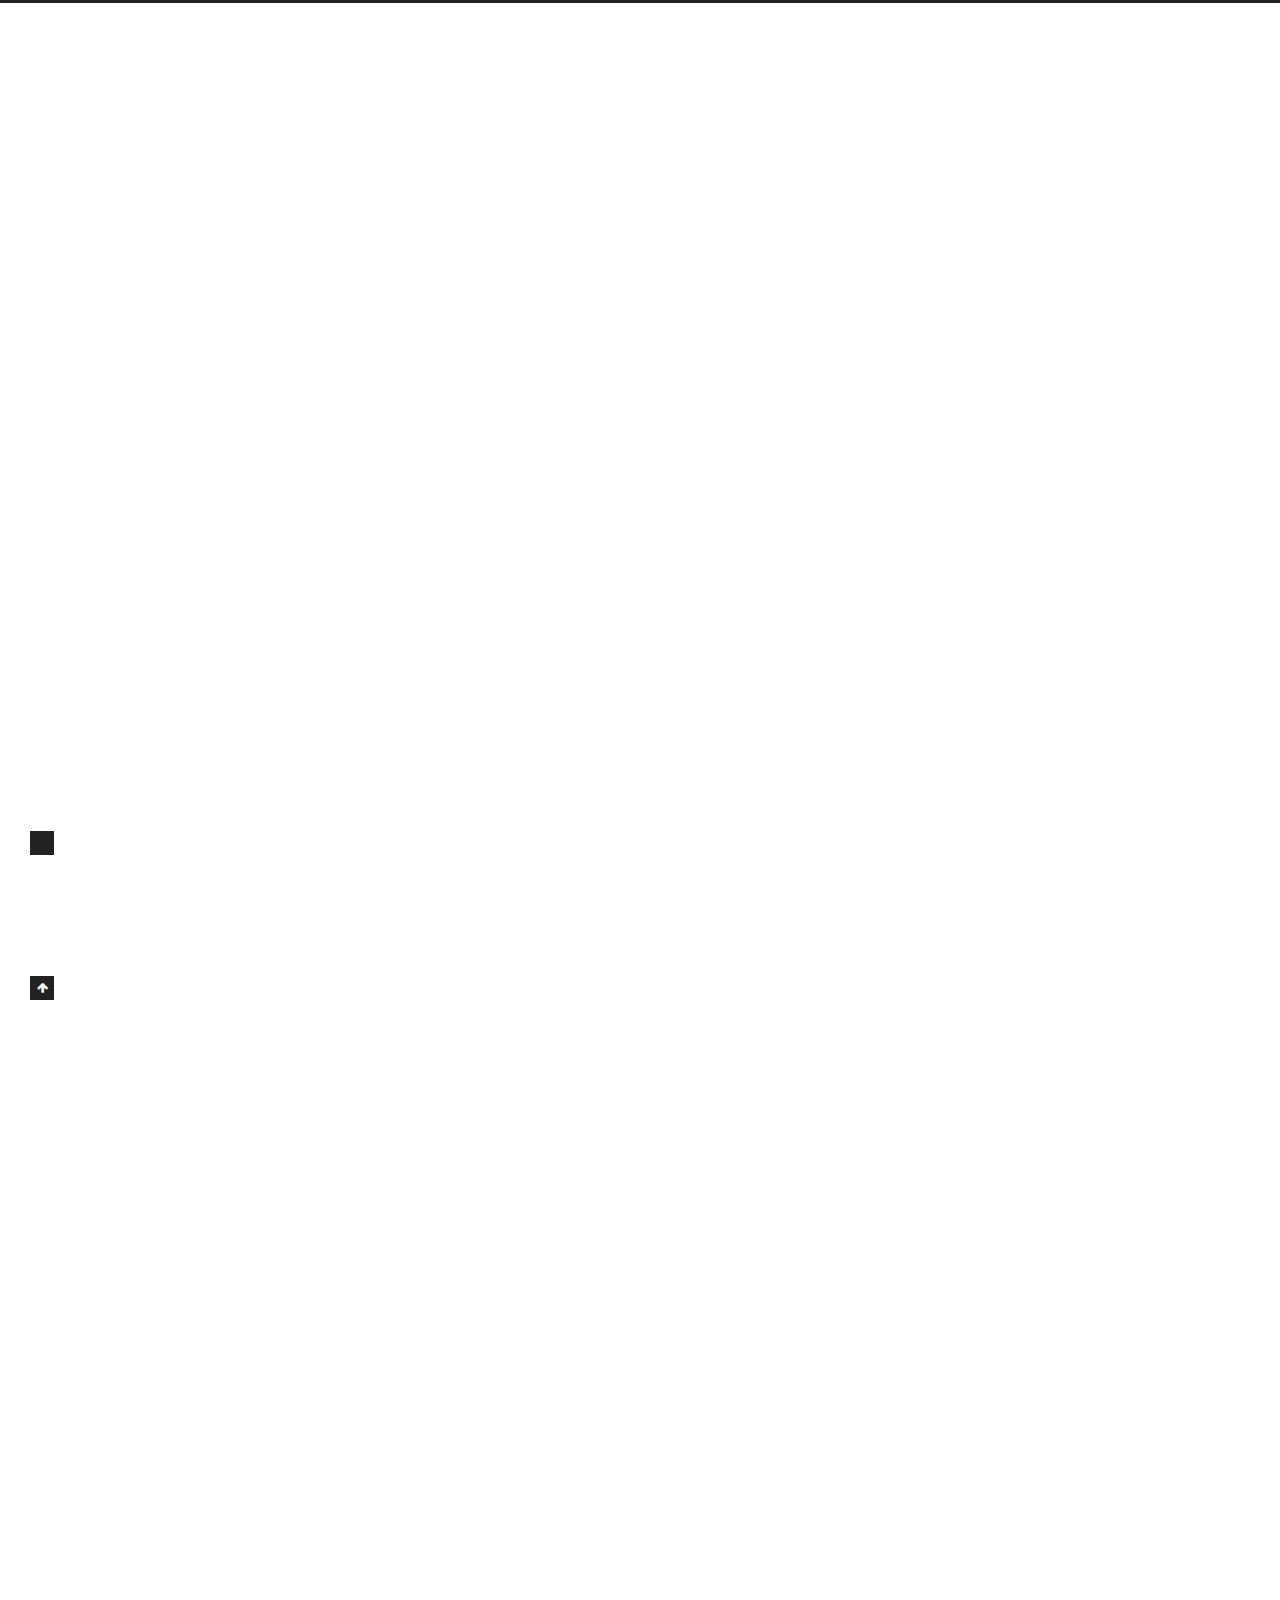
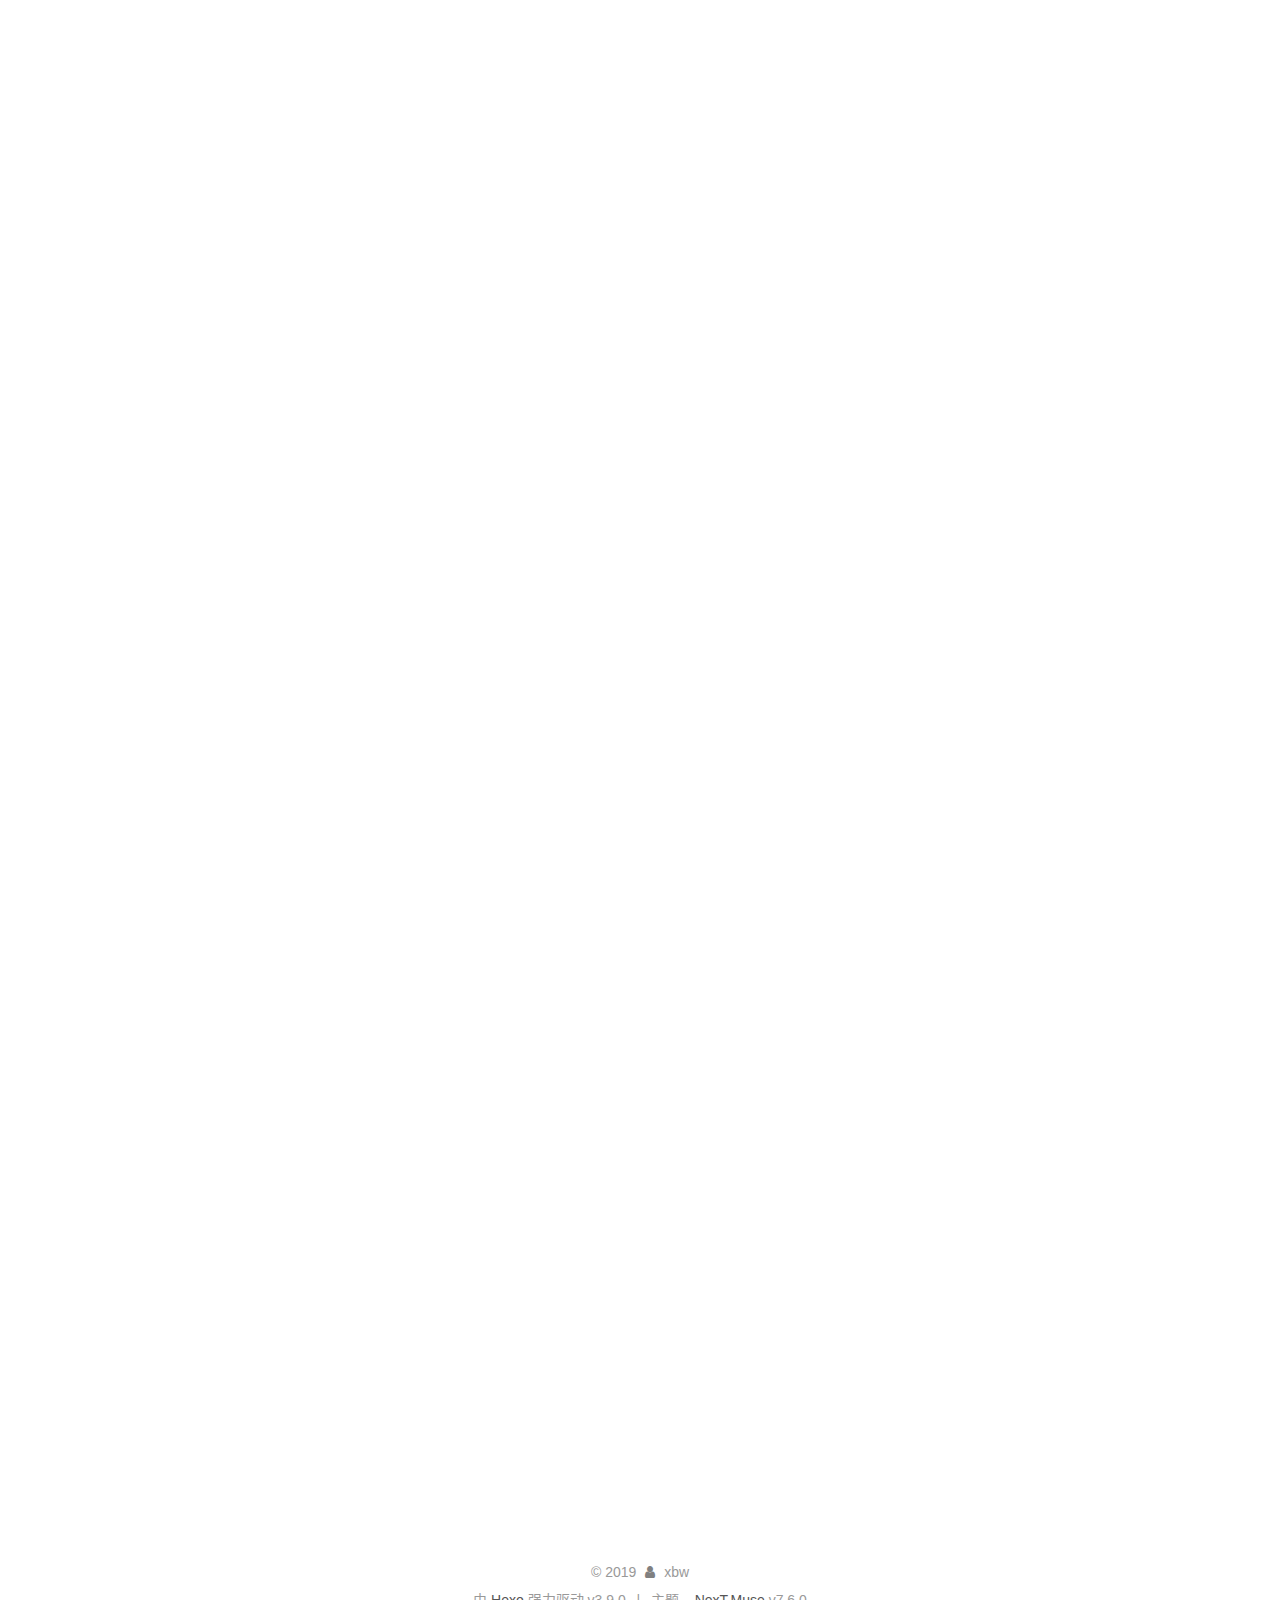
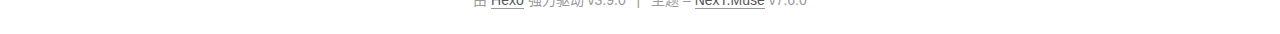
==== commit 31c59080: "Site updated: 2019-12-16 12:51:13" ====
--- a/index.html
+++ b/index.html
@@ -1,34 +1,30 @@
 <!DOCTYPE html>
-
-
-
-
-
 <html lang="zh-CN">
 <head>
   <meta charset="UTF-8">
 <meta name="viewport" content="width=device-width, initial-scale=1, maximum-scale=2">
 <meta name="theme-color" content="#222">
 <meta name="generator" content="Hexo 3.9.0">
-  <link rel="apple-touch-icon" sizes="180x180" href="/images/apple-touch-icon-next.png?v=7.4.0">
-  <link rel="icon" type="image/png" sizes="32x32" href="/images/favicon-32x32-next.png?v=7.4.0">
-  <link rel="icon" type="image/png" sizes="16x16" href="/images/favicon-16x16-next.png?v=7.4.0">
-  <link rel="mask-icon" href="/images/logo.svg?v=7.4.0" color="#222">
-
-<link rel="stylesheet" href="/css/main.css?v=7.4.0">
-
-
-<link rel="stylesheet" href="/lib/font-awesome/css/font-awesome.min.css?v=4.7.0">
+  <link rel="apple-touch-icon" sizes="180x180" href="/images/apple-touch-icon-next.png">
+  <link rel="icon" type="image/png" sizes="32x32" href="/images/favicon-32x32-next.png">
+  <link rel="icon" type="image/png" sizes="16x16" href="/images/favicon-16x16-next.png">
+  <link rel="mask-icon" href="/images/logo.svg" color="#222">
+
+<link rel="stylesheet" href="/css/main.css">
+
+
+<link rel="stylesheet" href="/lib/font-awesome/css/font-awesome.min.css">
 
 
 <script id="hexo-configurations">
   var NexT = window.NexT || {};
   var CONFIG = {
+    hostname: new URL('http://imxbw.me').hostname,
     root: '/',
     scheme: 'Muse',
-    version: '7.4.0',
+    version: '7.6.0',
     exturl: false,
-    sidebar: {"position":"left","display":"post","offset":12,"onmobile":false},
+    sidebar: {"position":"left","display":"post","padding":18,"offset":12,"onmobile":false},
     copycode: {"enable":false,"show_result":false,"style":null},
     back2top: {"enable":true,"sidebar":false,"scrollpercent":false},
     bookmark: {"enable":false,"color":"#222","save":"auto"},
@@ -36,6 +32,7 @@
     mediumzoom: false,
     lazyload: false,
     pangu: false,
+    comments: {"style":"tabs","active":null,"storage":true,"lazyload":false,"nav":null},
     algolia: {
       appID: '',
       apiKey: '',
@@ -45,13 +42,7 @@
     },
     localsearch: {"enable":false,"trigger":"auto","top_n_per_article":1,"unescape":false,"preload":false},
     path: 'search.xml',
-    motion: {"enable":true,"async":false,"transition":{"post_block":"fadeIn","post_header":"slideDownIn","post_body":"slideDownIn","coll_header":"slideLeftIn","sidebar":"slideUpIn"}},
-    translation: {
-      copy_button: '复制',
-      copy_success: '复制成功',
-      copy_failure: '复制失败'
-    },
-    sidebarPadding: 40
+    motion: {"enable":true,"async":false,"transition":{"post_block":"fadeIn","post_header":"slideDownIn","post_body":"slideDownIn","coll_header":"slideLeftIn","sidebar":"slideUpIn"}}
   };
 </script>
 
@@ -62,7 +53,8 @@
 <meta property="og:locale" content="zh-CN">
 <meta name="twitter:card" content="summary">
 <meta name="twitter:title" content="xbw&#39;s blogs">
-  <link rel="canonical" href="http://imxbw.me/">
+
+<link rel="canonical" href="http://imxbw.me/">
 
 
 <script id="page-configurations">
@@ -70,16 +62,12 @@
   CONFIG.page = {
     sidebar: "",
     isHome: true,
-    isPost: false,
-    isPage: false,
-    isArchive: false
+    isPost: false
   };
 </script>
 
   <title>xbw's blogs</title>
   
-
-
 
 
 
@@ -98,7 +86,6 @@
   .use-motion .post-body,
   .use-motion .collection-header { opacity: initial; }
 
-  .use-motion .logo,
   .use-motion .site-title,
   .use-motion .site-subtitle {
     opacity: initial;
@@ -112,11 +99,11 @@
 
 </head>
 
-<body itemscope itemtype="http://schema.org/WebPage" lang="zh-CN">
+<body itemscope itemtype="http://schema.org/WebPage">
   <div class="container use-motion">
     <div class="headband"></div>
 
-    <header id="header" class="header" itemscope itemtype="http://schema.org/WPHeader">
+    <header class="header" itemscope itemtype="http://schema.org/WPHeader">
       <div class="header-inner"><div class="site-brand-container">
   <div class="site-meta">
 
@@ -130,11 +117,11 @@
   </div>
 
   <div class="site-nav-toggle">
-    <button aria-label="切换导航栏">
-      <span class="btn-bar"></span>
-      <span class="btn-bar"></span>
-      <span class="btn-bar"></span>
-    </button>
+    <div class="toggle" aria-label="切换导航栏">
+      <span class="toggle-line toggle-line-first"></span>
+      <span class="toggle-line toggle-line-middle"></span>
+      <span class="toggle-line toggle-line-last"></span>
+    </div>
   </div>
 </div>
 
@@ -142,31 +129,17 @@
 <nav class="site-nav">
   
   <ul id="menu" class="menu">
-      
-      
-      
-        
         <li class="menu-item menu-item-home">
-      
-    
-
-    <a href="/" rel="section"><i class="menu-item-icon fa fa-fw fa-home"></i> <br>首页</a>
+
+    <a href="/" rel="section"><i class="fa fa-fw fa-home"></i>首页</a>
 
   </li>
-      
-      
-      
-        
         <li class="menu-item menu-item-archives">
-      
-    
-
-    <a href="/archives/" rel="section"><i class="menu-item-icon fa fa-fw fa-archive"></i> <br>归档</a>
+
+    <a href="/archives/" rel="section"><i class="fa fa-fw fa-archive"></i>归档</a>
 
   </li>
   </ul>
-
-    
 
 </nav>
 </div>
@@ -179,23 +152,25 @@
   </div>
 
 
-    <main id="main" class="main">
+    <main class="main">
       <div class="main-inner">
         <div class="content-wrap">
-          <div id="content" class="content">
+          
+
+          <div class="content">
             
-  <div id="posts" class="posts-expand">
-        <article itemscope itemtype="http://schema.org/Article">
-  
-  
-  
-  <div class="post-block home">
+
+  <div class="posts-expand">
+        
+  
+  
+  <article itemscope itemtype="http://schema.org/Article" class="post-block home" lang="zh-CN">
     <link itemprop="mainEntityOfPage" href="http://imxbw.me/2019/12/16/GPG/">
 
     <span hidden itemprop="author" itemscope itemtype="http://schema.org/Person">
+      <meta itemprop="image" content="/images/avatar.gif">
       <meta itemprop="name" content="xbw">
       <meta itemprop="description" content="">
-      <meta itemprop="image" content="/images/avatar.gif">
     </span>
 
     <span hidden itemprop="publisher" itemscope itemtype="http://schema.org/Organization">
@@ -203,9 +178,8 @@
     </span>
       <header class="post-header">
         <h1 class="post-title" itemprop="name headline">
-            
+          
             <a href="/2019/12/16/GPG/" class="post-title-link" itemprop="url">GPG</a>
-          
         </h1>
 
         <div class="post-meta">
@@ -214,18 +188,10 @@
                 <i class="fa fa-calendar-o"></i>
               </span>
               <span class="post-meta-item-text">发表于</span>
-
-              
-                
               
 
               <time title="创建时间：2019-12-16 09:02:48 / 修改时间：09:04:05" itemprop="dateCreated datePublished" datetime="2019-12-16T09:02:48+08:00">2019-12-16</time>
             </span>
-          
-            
-
-            
-          
 
           
 
@@ -298,7 +264,6 @@
 <li><a href="https://linux.cn/article-10432-1.html" target="_blank" rel="noopener">用 PGP 保护代码完整性（七）：保护在线帐户</a></li>
 </ul>
 
-        
       
     </div>
 
@@ -306,27 +271,23 @@
     
     
       <footer class="post-footer">
-          <div class="post-eof"></div>
+        <div class="post-eof"></div>
+      </footer>
+  </article>
+  
+  
+  
+
         
-      </footer>
-  </div>
-  
-  
-  
-  </article>
-
-    
-        <article itemscope itemtype="http://schema.org/Article">
-  
-  
-  
-  <div class="post-block home">
+  
+  
+  <article itemscope itemtype="http://schema.org/Article" class="post-block home" lang="zh-CN">
     <link itemprop="mainEntityOfPage" href="http://imxbw.me/2019/08/16/hello-world/">
 
     <span hidden itemprop="author" itemscope itemtype="http://schema.org/Person">
+      <meta itemprop="image" content="/images/avatar.gif">
       <meta itemprop="name" content="xbw">
       <meta itemprop="description" content="">
-      <meta itemprop="image" content="/images/avatar.gif">
     </span>
 
     <span hidden itemprop="publisher" itemscope itemtype="http://schema.org/Organization">
@@ -334,9 +295,8 @@
     </span>
       <header class="post-header">
         <h1 class="post-title" itemprop="name headline">
-            
+          
             <a href="/2019/08/16/hello-world/" class="post-title-link" itemprop="url">Hello World</a>
-          
         </h1>
 
         <div class="post-meta">
@@ -346,16 +306,8 @@
               </span>
               <span class="post-meta-item-text">发表于</span>
 
-              
-                
-              
-
               <time title="创建时间：2019-08-16 09:02:53" itemprop="dateCreated datePublished" datetime="2019-08-16T09:02:53+08:00">2019-08-16</time>
             </span>
-          
-            
-
-            
               <span class="post-meta-item">
                 <span class="post-meta-item-icon">
                   <i class="fa fa-calendar-check-o"></i>
@@ -363,8 +315,6 @@
                 <span class="post-meta-item-text">更新于</span>
                 <time title="修改时间：2019-12-16 09:20:14" itemprop="dateModified" datetime="2019-12-16T09:20:14+08:00">2019-12-16</time>
               </span>
-            
-          
 
           
 
@@ -393,7 +343,6 @@
 <h3 id="Generate-static-files-and-Deploy-to-remote-sites"><a href="#Generate-static-files-and-Deploy-to-remote-sites" class="headerlink" title="Generate static files and Deploy to remote sites"></a>Generate static files and Deploy to remote sites</h3><figure class="highlight bash"><table><tr><td class="gutter"><pre><span class="line">1</span><br><span class="line">2</span><br><span class="line">3</span><br><span class="line">4</span><br><span class="line">5</span><br></pre></td><td class="code"><pre><span class="line">$ hexo generate --deploy</span><br><span class="line">$ hexo deploy --generate</span><br><span class="line"></span><br><span class="line">$ hexo g -d</span><br><span class="line">$ hexo d -g</span><br></pre></td></tr></table></figure>
 
 
-        
       
     </div>
 
@@ -401,33 +350,51 @@
     
     
       <footer class="post-footer">
-          <div class="post-eof"></div>
-        
+        <div class="post-eof"></div>
       </footer>
-  </div>
-  
-  
-  
   </article>
-
-    
-  </div>
-
-  
+  
+  
+  
+
+  </div>
+
+  
+
 
 
           </div>
           
 
+<script>
+  window.addEventListener('tabs:register', () => {
+    let activeClass = CONFIG.comments.activeClass;
+    if (CONFIG.comments.storage) {
+      activeClass = localStorage.getItem('comments_active') || activeClass;
+    }
+    if (activeClass) {
+      let activeTab = document.querySelector(`a[href="#comment-${activeClass}"]`);
+      if (activeTab) {
+        activeTab.click();
+      }
+    }
+  });
+  if (CONFIG.comments.storage) {
+    window.addEventListener('tabs:click', event => {
+      if (!event.target.matches('.tabs-comment .tab-content .tab-pane')) return;
+      let commentClass = event.target.classList[1];
+      localStorage.setItem('comments_active', commentClass);
+    });
+  }
+</script>
+
         </div>
           
   
-  <div class="sidebar-toggle">
-    <div class="sidebar-toggle-line-wrap">
-      <span class="sidebar-toggle-line sidebar-toggle-line-first"></span>
-      <span class="sidebar-toggle-line sidebar-toggle-line-middle"></span>
-      <span class="sidebar-toggle-line sidebar-toggle-line-last"></span>
-    </div>
+  <div class="toggle sidebar-toggle">
+    <span class="toggle-line toggle-line-first"></span>
+    <span class="toggle-line toggle-line-middle"></span>
+    <span class="toggle-line toggle-line-last"></span>
   </div>
 
   <aside class="sidebar">
@@ -455,14 +422,12 @@
 <div class="site-state-wrap motion-element">
   <nav class="site-state">
       <div class="site-state-item site-state-posts">
-        
           <a href="/archives/">
         
           <span class="site-state-item-count">2</span>
           <span class="site-state-item-name">日志</span>
         </a>
       </div>
-    
   </nav>
 </div>
 
@@ -478,17 +443,24 @@
       </div>
     </main>
 
-    <footer id="footer" class="footer">
+    <footer class="footer">
       <div class="footer-inner">
-        <div class="copyright">&copy; <span itemprop="copyrightYear">2019</span>
-  <span class="with-love" id="animate">
+        
+
+<div class="copyright">
+  
+  &copy; 
+  <span itemprop="copyrightYear">2019</span>
+  <span class="with-love">
     <i class="fa fa-user"></i>
   </span>
   <span class="author" itemprop="copyrightHolder">xbw</span>
 </div>
-  <div class="powered-by">由 <a href="https://hexo.io" class="theme-link" rel="noopener" target="_blank">Hexo</a> 强力驱动 v3.9.0</div>
+  <div class="powered-by">由 <a href="https://hexo.io" class="theme-link" rel="noopener" target="_blank">Hexo</a> 强力驱动 v3.9.0
+  </div>
   <span class="post-meta-divider">|</span>
-  <div class="theme-info">主题 – <a href="https://theme-next.org" class="theme-link" rel="noopener" target="_blank">NexT.Muse</a> v7.4.0</div>
+  <div class="theme-info">主题 – <a href="https://muse.theme-next.org" class="theme-link" rel="noopener" target="_blank">NexT.Muse</a> v7.6.0
+  </div>
 
         
 
@@ -499,48 +471,35 @@
 
 
 
-
-
-
-
-        
       </div>
     </footer>
   </div>
 
   
-  <script src="/lib/anime.min.js?v=3.1.0"></script>
-  <script src="/lib/velocity/velocity.min.js?v=1.2.1"></script>
-  <script src="/lib/velocity/velocity.ui.min.js?v=1.2.1"></script>
-<script src="/js/utils.js?v=7.4.0"></script><script src="/js/motion.js?v=7.4.0"></script>
-<script src="/js/schemes/muse.js?v=7.4.0"></script>
-<script src="/js/next-boot.js?v=7.4.0"></script>
-
-
-
-  
-
-
-
-
-
-
-
-
-
-
-
-
-
-
-
-
-
-
-
-
-
-  
+  <script src="/lib/anime.min.js"></script>
+  <script src="/lib/velocity/velocity.min.js"></script>
+  <script src="/lib/velocity/velocity.ui.min.js"></script>
+<script src="/js/utils.js"></script><script src="/js/motion.js"></script>
+<script src="/js/schemes/muse.js"></script>
+<script src="/js/next-boot.js"></script>
+
+
+
+  
+
+
+
+
+
+
+
+
+
+
+
+
+
+
 
   
 
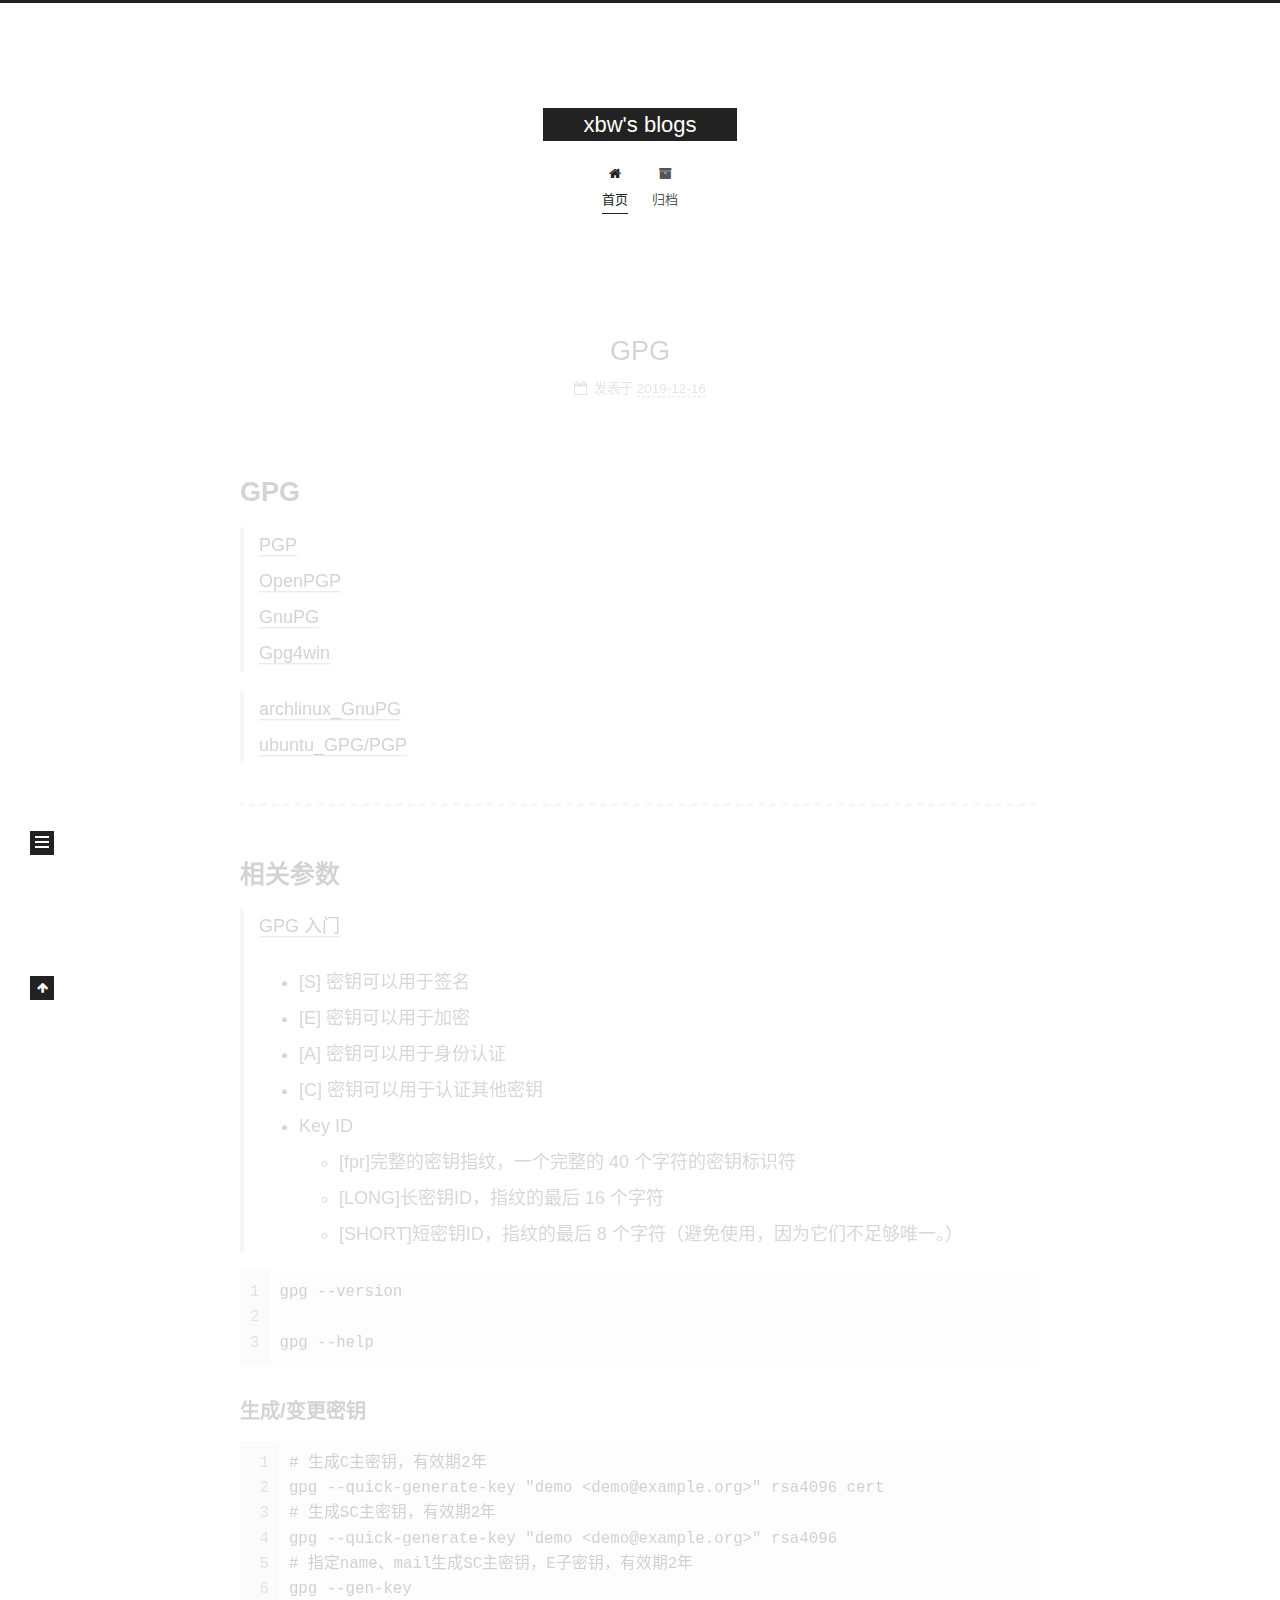
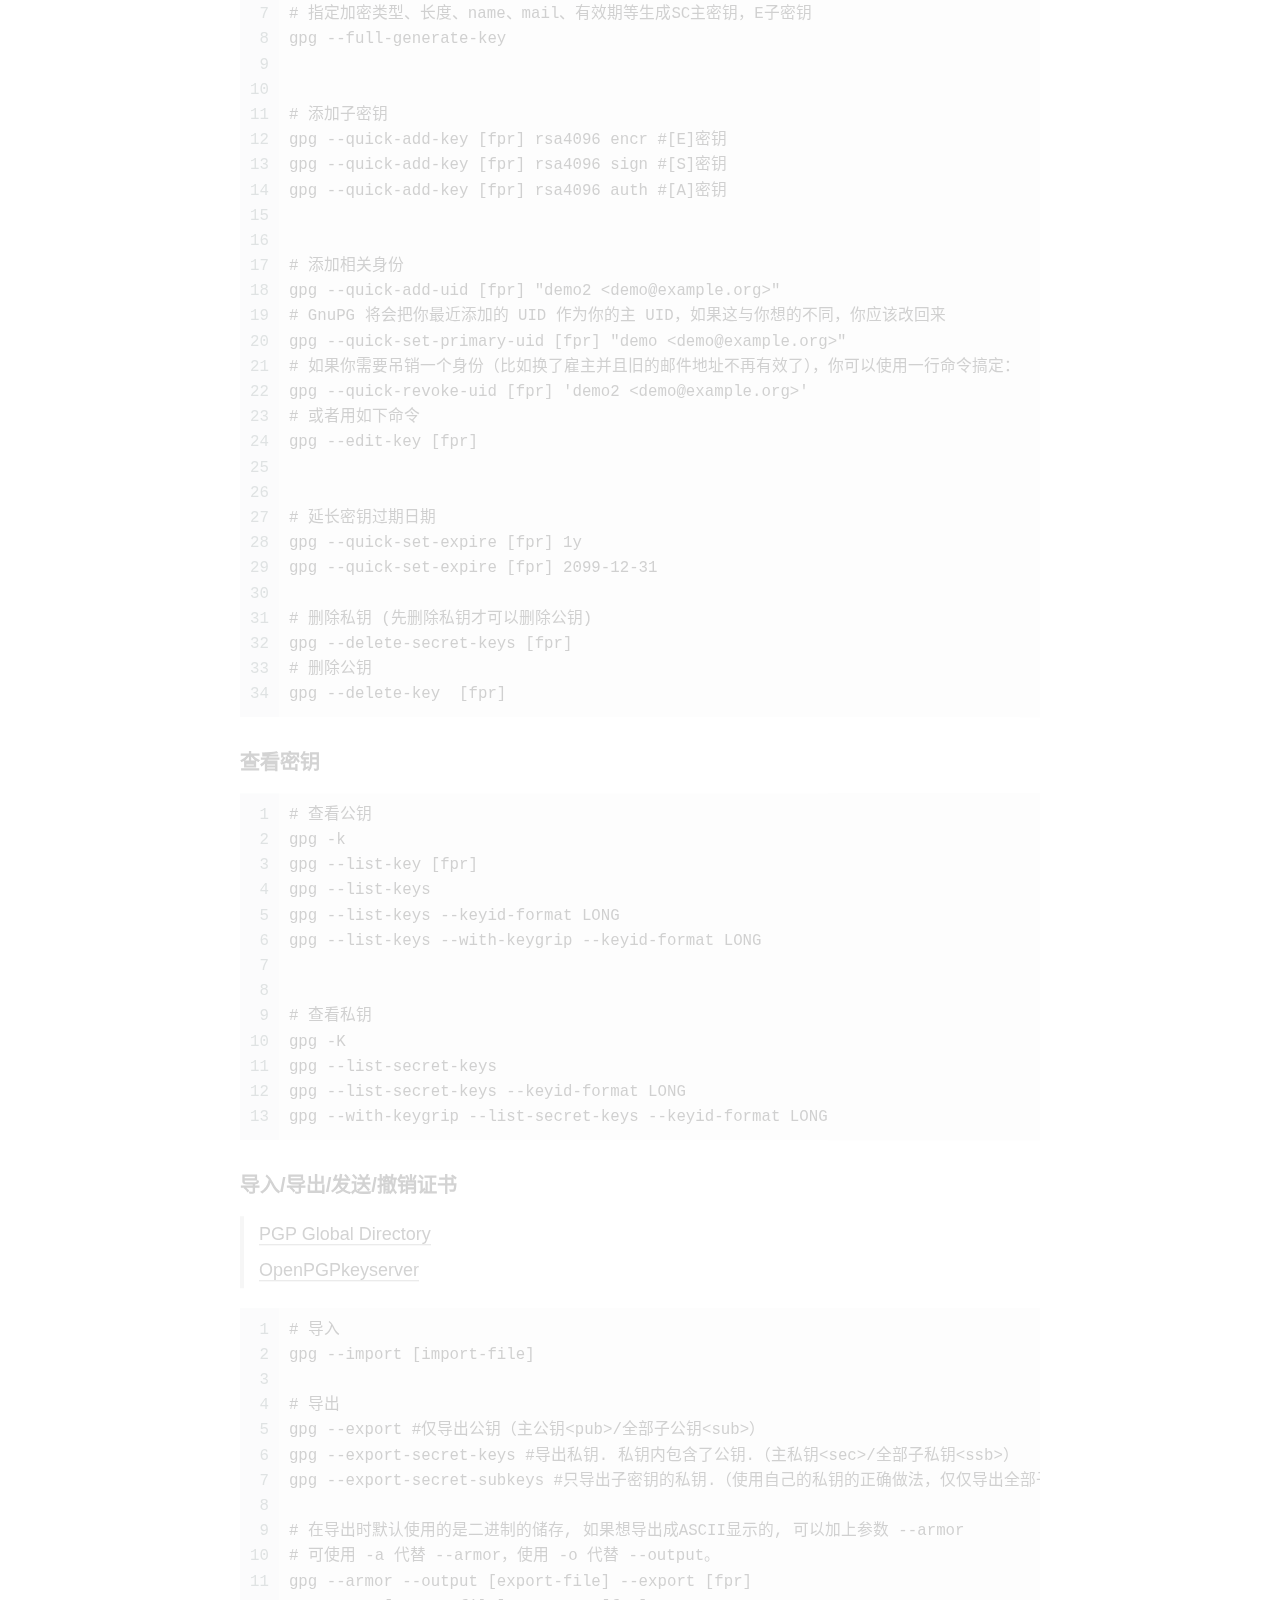
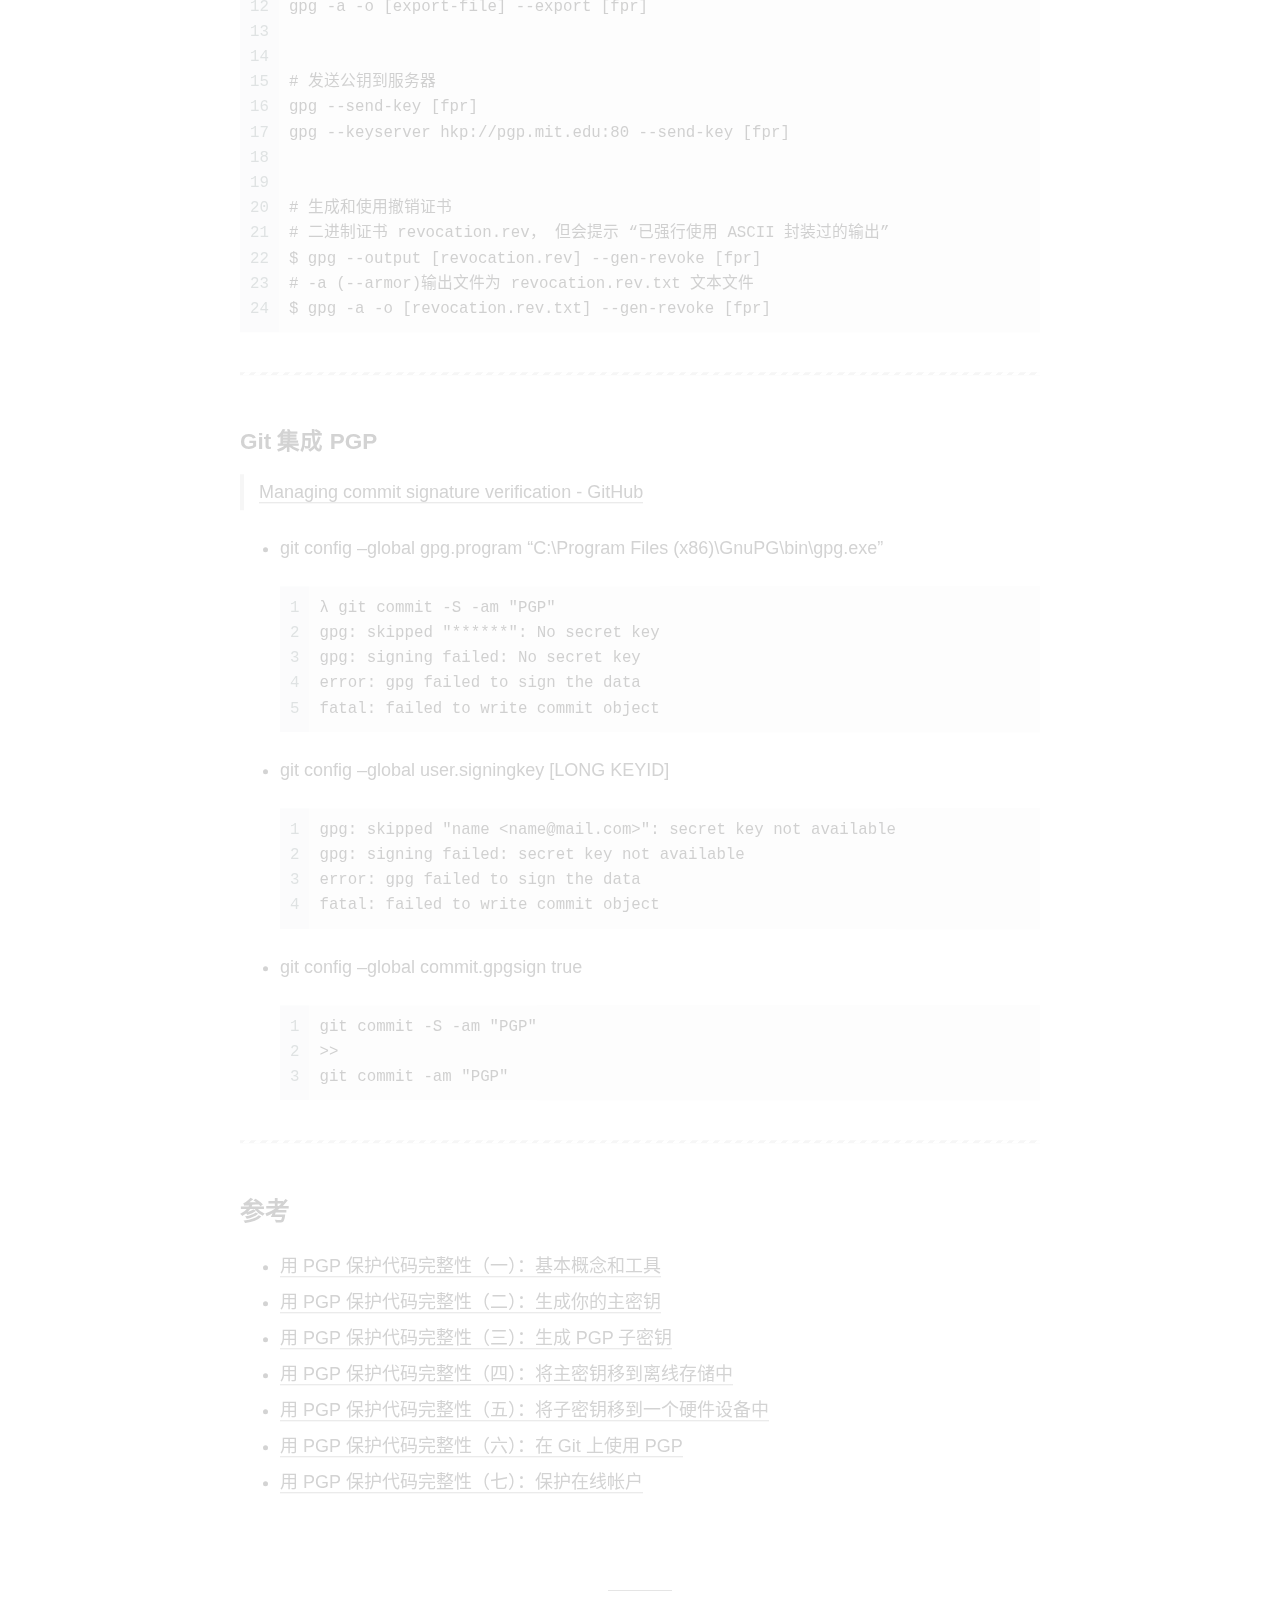
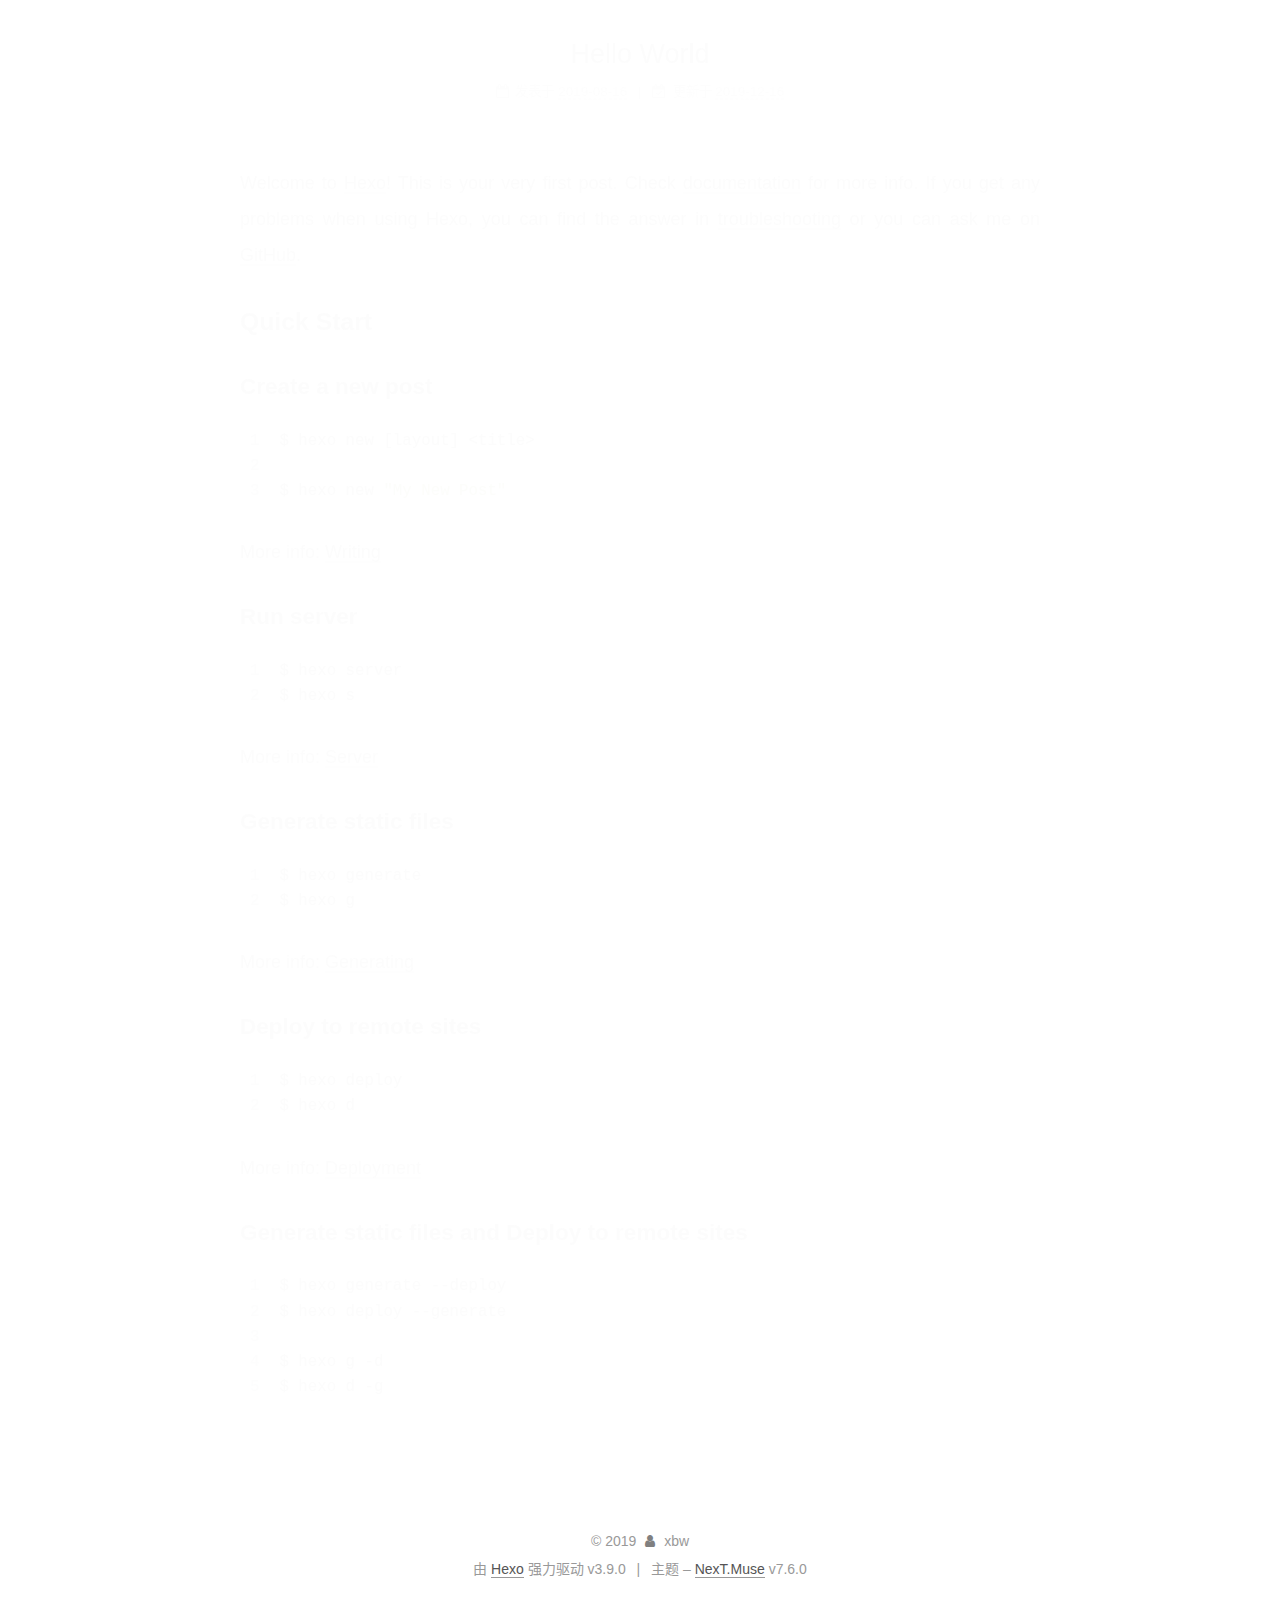
==== commit ae297f5c: "Site updated: 2019-12-16 13:41:44" ====
--- a/index.html
+++ b/index.html
@@ -190,7 +190,7 @@
               <span class="post-meta-item-text">发表于</span>
               
 
-              <time title="创建时间：2019-12-16 09:02:48 / 修改时间：09:04:05" itemprop="dateCreated datePublished" datetime="2019-12-16T09:02:48+08:00">2019-12-16</time>
+              <time title="创建时间：2019-12-16 09:02:48 / 修改时间：13:37:02" itemprop="dateCreated datePublished" datetime="2019-12-16T09:02:48+08:00">2019-12-16</time>
             </span>
 
           
--- a/css/main.css
+++ b/css/main.css
@@ -22,7 +22,7 @@
   font-size: 1em; /* 2 */
 }
 a {
-  background-color: transparent;
+  background: transparent;
 }
 abbr[title] {
   border-bottom: none; /* 1 */
@@ -177,37 +177,36 @@
   font-weight: bold;
   line-height: 1.5;
   margin: 20px 0 15px;
-  padding: 0;
 }
 h1 {
-  font-size: 1.75em;
+  font-size: 1.5em;
 }
 h2 {
-  font-size: 1.625em;
+  font-size: 1.375em;
 }
 h3 {
-  font-size: 1.5em;
+  font-size: 1.25em;
 }
 h4 {
-  font-size: 1.375em;
+  font-size: 1.125em;
 }
 h5 {
-  font-size: 1.25em;
+  font-size: 1em;
 }
 h6 {
-  font-size: 1.125em;
+  font-size: 0.875em;
 }
 p {
   margin: 0 0 20px 0;
 }
 a,
 span.exturl {
+  border-bottom: 1px solid #999;
+  color: #555;
+  outline: 0;
+  text-decoration: none;
   overflow-wrap: break-word;
   word-wrap: break-word;
-  border-bottom: 1px solid #999;
-  color: #555;
-  outline: none;
-  text-decoration: none;
   cursor: pointer;
 }
 a:hover,
@@ -248,8 +247,8 @@
   padding: 0;
 }
 kbd {
-  background-color: #f9f9f9;
-  background-image: linear-gradient(top, #eee, #fff, #eee);
+  background-color: #f5f5f5;
+  background-image: linear-gradient(#eee, #fff, #eee);
   border: 1px solid #ccc;
   border-radius: 0.2em;
   box-shadow: 0.1em 0.1em 0.2em rgba(0,0,0,0.1);
@@ -268,11 +267,11 @@
   margin: 0 0 20px 0;
   width: 100%;
 }
-table > tbody > tr:nth-of-type(odd) {
-  background-color: #f9f9f9;
-}
-table > tbody > tr:hover {
-  background-color: #f5f5f5;
+tbody tr:nth-of-type(odd) {
+  background: #f9f9f9;
+}
+tbody tr:hover {
+  background: #f5f5f5;
 }
 caption,
 th,
@@ -304,10 +303,10 @@
   line-height: 2;
   padding: 0 20px;
   text-decoration: none;
+  transition-property: background-color;
   transition-delay: 0s;
   transition-duration: 0.2s;
   transition-timing-function: ease-in-out;
-  transition-property: background-color;
 }
 .btn:hover {
   background: #fff;
@@ -321,18 +320,52 @@
   text-align: left;
   width: 1.285714285714286em;
 }
-.btn-bar {
-  background: #555;
-  border-radius: 1px;
-  display: block;
+.toggle {
+  line-height: 0;
+}
+.toggle .toggle-line {
+  background: #fff;
+  display: inline-block;
   height: 2px;
-  width: 22px;
-}
-.btn-bar + .btn-bar {
-  margin-top: 4px;
-}
-pre,
-.highlight {
+  left: 0;
+  position: relative;
+  top: 0;
+  transition: all 0.4s;
+  vertical-align: top;
+  width: 100%;
+}
+.toggle .toggle-line:not(:first-child) {
+  margin-top: 3px;
+}
+.toggle.toggle-arrow .toggle-line-first {
+  left: 50%;
+  top: 2px;
+  transform: rotate(45deg);
+  width: 50%;
+}
+.toggle.toggle-arrow .toggle-line-middle {
+  left: 2px;
+  width: 90%;
+}
+.toggle.toggle-arrow .toggle-line-last {
+  left: 50%;
+  top: -2px;
+  transform: rotate(-45deg);
+  width: 50%;
+}
+.toggle.toggle-close .toggle-line-first {
+  transform: rotate(-45deg);
+  top: 5px;
+}
+.toggle.toggle-close .toggle-line-middle {
+  opacity: 0;
+}
+.toggle.toggle-close .toggle-line-last {
+  transform: rotate(45deg);
+  top: -5px;
+}
+.highlight,
+pre {
   background: #f7f7f7;
   color: #4d4d4c;
   line-height: 1.6;
@@ -340,15 +373,78 @@
 }
 pre,
 code {
-  font-family: consolas, Menlo, "PingFang SC", "Microsoft YaHei", monospace;
+  font-family: consolas, Menlo, monospace, "PingFang SC", "Microsoft YaHei";
 }
 code {
-  overflow-wrap: break-word;
-  word-wrap: break-word;
   background: #eee;
   border-radius: 3px;
   color: #555;
   padding: 2px 4px;
+  overflow-wrap: break-word;
+  word-wrap: break-word;
+}
+.highlight *::selection {
+  background: #d6d6d6;
+}
+.highlight pre {
+  border: 0;
+  margin: 0;
+  padding: 10px 0;
+}
+.highlight table {
+  border: 0;
+  margin: 0;
+  width: auto;
+}
+.highlight td {
+  border: 0;
+  padding: 0;
+}
+.highlight figcaption {
+  background: #eee;
+  color: #4d4d4c;
+  font-size: 0.875em;
+  line-height: 1.2;
+  padding: 0.5em;
+}
+.highlight figcaption::before,
+.highlight figcaption::after {
+  content: ' ';
+  display: table;
+}
+.highlight figcaption::after {
+  clear: both;
+}
+.highlight figcaption a {
+  color: #4d4d4c;
+  float: right;
+}
+.highlight figcaption a:hover {
+  border-bottom-color: #4d4d4c;
+}
+.highlight .gutter {
+  -moz-user-select: none;
+  -ms-user-select: none;
+  -webkit-user-select: none;
+  user-select: none;
+}
+.highlight .gutter pre {
+  background: #eff2f3;
+  color: #869194;
+  padding-left: 10px;
+  padding-right: 10px;
+  text-align: right;
+}
+.highlight .code pre {
+  background: #f7f7f7;
+  padding-left: 10px;
+  width: 100%;
+}
+.gist table {
+  width: auto;
+}
+.gist table td {
+  border: 0;
 }
 pre {
   overflow: auto;
@@ -360,70 +456,6 @@
   font-size: 0.875em;
   padding: 0;
   text-shadow: none;
-}
-.highlight *::selection {
-  background: #d6d6d6;
-}
-.highlight pre {
-  border: 0;
-  margin: 0;
-  padding: 10px 0;
-}
-.highlight table {
-  border: 0;
-  margin: 0;
-  width: auto;
-}
-.highlight td {
-  border: 0;
-  padding: 0;
-}
-.highlight figcaption {
-  background: #eee;
-  border-bottom: 1px solid #e9e9e9;
-  color: #4d4d4c;
-  line-height: 1em;
-  margin: 0;
-  padding: 0.5em;
-}
-.highlight figcaption::before,
-.highlight figcaption::after {
-  content: ' ';
-  display: table;
-}
-.highlight figcaption::after {
-  clear: both;
-}
-.highlight figcaption a {
-  color: #4d4d4c;
-  float: right;
-}
-.highlight figcaption a:hover {
-  border-bottom-color: #4d4d4c;
-}
-.highlight .gutter pre {
-  background-color: #eff2f3;
-  color: #869194;
-  padding-left: 10px;
-  padding-right: 10px;
-  text-align: right;
-}
-.highlight .code pre {
-  background-color: #f7f7f7;
-  padding-left: 10px;
-  width: 100%;
-}
-.gutter {
-  -moz-user-select: none;
-  -ms-user-select: none;
-  -webkit-user-select: none;
-  user-select: none;
-}
-.gist table {
-  width: auto;
-}
-.gist table td {
-  border: 0;
 }
 pre .deletion {
   background: #fdd;
@@ -506,7 +538,6 @@
 }
 .blockquote-center::before,
 .blockquote-center::after {
-  background-position: 0 -6px;
   background-repeat: no-repeat;
   background-size: 22px 22px;
   content: ' ';
@@ -518,6 +549,7 @@
 }
 .blockquote-center::before {
   background-image: url("../images/quote-l.svg");
+  background-position: 0 -6px;
   border-top: 1px solid #ccc;
   top: -20px;
 }
@@ -532,16 +564,14 @@
   text-align: center;
 }
 .post-body .group-picture img {
-  border: 0;
-  box-sizing: border-box;
   margin: 0 auto;
   padding: 0 3px;
 }
-.post-body .group-picture-row {
+.group-picture-row {
   margin-bottom: 6px;
   overflow: hidden;
 }
-.post-body .group-picture-column {
+.group-picture-column {
   float: left;
   margin-bottom: 10px;
 }
@@ -550,22 +580,22 @@
   padding: 0 2px;
 }
 .post-body .label.default {
-  background-color: #f0f0f0;
+  background: #f0f0f0;
 }
 .post-body .label.primary {
-  background-color: #efe6f7;
+  background: #efe6f7;
 }
 .post-body .label.info {
-  background-color: #e5f2f8;
+  background: #e5f2f8;
 }
 .post-body .label.success {
-  background-color: #e7f4e9;
+  background: #e7f4e9;
 }
 .post-body .label.warning {
-  background-color: #fcf6e1;
+  background: #fcf6e1;
 }
 .post-body .label.danger {
-  background-color: #fae8eb;
+  background: #fae8eb;
 }
 .post-body .tabs {
   margin-bottom: 20px;
@@ -593,13 +623,14 @@
 }
 .post-body .tabs ul.nav-tabs li.tab,
 .tabs-comment ul.nav-tabs li.tab {
-  background-color: #fff;
+  background: #fff;
   border-bottom: 1px solid #ddd;
   border-left: 1px solid transparent;
   border-right: 1px solid transparent;
   border-top: 3px solid transparent;
   flex-grow: 1;
   list-style-type: none;
+  border-radius: 0 0 0 0;
 }
 @media (max-width: 413px) {
   .post-body .tabs ul.nav-tabs li.tab,
@@ -610,11 +641,17 @@
     border-top: 1px solid transparent;
   }
 }
+@media (max-width: 413px) {
+  .post-body .tabs ul.nav-tabs li.tab,
+  .tabs-comment ul.nav-tabs li.tab {
+    border-radius: 0;
+  }
+}
 .post-body .tabs ul.nav-tabs li.tab a,
 .tabs-comment ul.nav-tabs li.tab a {
   border-bottom: initial;
   display: block;
-  line-height: 1.8em;
+  line-height: 1.8;
   outline: 0;
   padding: 0.25em 0.75em;
   text-align: center;
@@ -651,6 +688,7 @@
 .tabs-comment .tab-content .tab-pane {
   border: 1px solid #ddd;
   padding: 20px 20px 0 20px;
+  border-radius: 0;
 }
 .post-body .tabs .tab-content .tab-pane:not(.active),
 .tabs-comment .tab-content .tab-pane:not(.active) {
@@ -660,13 +698,23 @@
 .tabs-comment .tab-content .tab-pane.active {
   display: block;
 }
+.post-body .tabs .tab-content .tab-pane.active:nth-of-type(1),
+.tabs-comment .tab-content .tab-pane.active:nth-of-type(1) {
+  border-radius: 0 0 0 0;
+}
+@media (max-width: 413px) {
+  .post-body .tabs .tab-content .tab-pane.active:nth-of-type(1),
+  .tabs-comment .tab-content .tab-pane.active:nth-of-type(1) {
+    border-radius: 0;
+  }
+}
 .post-body .note {
+  border-radius: 3px;
   margin-bottom: 20px;
   padding: 15px;
   position: relative;
   border: 1px solid #eee;
   border-left-width: 5px;
-  border-radius: 3px;
 }
 .post-body .note h2,
 .post-body .note h3,
@@ -756,7 +804,6 @@
 .post-body .note.danger h6 {
   color: #d9534f;
 }
-.page-number-basic,
 .pagination .prev,
 .pagination .next,
 .pagination .page-number,
@@ -768,7 +815,6 @@
   top: -1px;
 }
 @media (max-width: 767px) {
-  .page-number-basic,
   .pagination .prev,
   .pagination .next,
   .pagination .page-number,
@@ -778,7 +824,7 @@
 }
 .pagination {
   border-top: 1px solid #eee;
-  margin: 120px 0 40px;
+  margin: 120px 0 0;
   text-align: center;
 }
 .pagination .prev,
@@ -873,12 +919,12 @@
   width: 700px;
 }
 @media (min-width: 1200px) {
-  .container .main-inner {
+  .main-inner {
     width: 800px;
   }
 }
 @media (min-width: 1600px) {
-  .container .main-inner {
+  .main-inner {
     width: 900px;
   }
 }
@@ -887,17 +933,16 @@
 }
 .header-inner {
   margin: 0 auto;
-  padding: 100px 0 70px;
   position: relative;
   width: 700px;
 }
 @media (min-width: 1200px) {
-  .container .header-inner {
+  .header-inner {
     width: 800px;
   }
 }
 @media (min-width: 1600px) {
-  .container .header-inner {
+  .header-inner {
     width: 900px;
   }
 }
@@ -925,12 +970,6 @@
 }
 .brand:hover {
   color: #fff;
-}
-.logo {
-  display: inline-block;
-  line-height: 36px;
-  margin-right: 5px;
-  vertical-align: top;
 }
 .site-title {
   display: inline-block;
@@ -948,7 +987,6 @@
 .use-motion .brand {
   opacity: 0;
 }
-.use-motion .logo,
 .use-motion .site-title,
 .use-motion .site-subtitle,
 .use-motion .custom-logo-image {
@@ -966,22 +1004,24 @@
     display: block;
   }
 }
-.site-nav-toggle button {
+.site-nav-toggle .toggle {
   background: transparent;
   border: 0;
   margin-top: 2px;
-  padding: 9px 10px;
+  padding: 10px;
+  width: 22px;
+}
+.site-nav-toggle .toggle .toggle-line {
+  background: #555;
+  border-radius: 1px;
 }
 .site-nav {
   display: block;
 }
 @media (max-width: 767px) {
   .site-nav {
-    border-top: 1px solid #ddd;
     clear: both;
     display: none;
-    margin: 0 -10px;
-    padding: 0 10px;
   }
 }
 .site-nav.site-nav-on {
@@ -1004,21 +1044,37 @@
 }
 .menu-item a,
 .menu-item span.exturl {
-  border-bottom: 1px solid transparent;
+  border-bottom: 0;
   display: block;
   font-size: 0.8125em;
-  line-height: inherit;
   transition-property: border-color;
   transition-delay: 0s;
   transition-duration: 0.2s;
   transition-timing-function: ease-in-out;
 }
-.menu-item a:hover,
-.menu-item span.exturl:hover {
-  border-bottom-color: #222;
+@media (hover: none) {
+  .menu-item a:hover,
+  .menu-item span.exturl:hover {
+    border-bottom-color: transparent !important;
+  }
 }
 .menu-item .fa {
-  margin-right: 5px;
+  margin-right: 8px;
+}
+.menu-item .badge {
+  display: inline-block;
+  font-weight: 700;
+  line-height: 1;
+  margin-left: 0.35em;
+  margin-top: 0.35em;
+  text-align: center;
+  white-space: nowrap;
+}
+@media (max-width: 767px) {
+  .menu-item .badge {
+    float: right;
+    margin-left: 0;
+  }
 }
 .use-motion .menu-item {
   opacity: 0;
@@ -1029,7 +1085,7 @@
   box-shadow: inset 0 2px 6px #000;
   position: fixed;
   top: 0;
-  z-index: 1040;
+  z-index: 1200;
 }
 .sidebar a,
 .sidebar span.exturl {
@@ -1048,7 +1104,7 @@
 }
 .sidebar-inner {
   color: #999;
-  padding: 20px 10px;
+  padding: 18px 10px;
   text-align: center;
 }
 .site-overview-wrap {
@@ -1090,7 +1146,7 @@
   text-align: center;
 }
 .links-of-author {
-  margin-top: 20px;
+  margin-top: 15px;
 }
 .links-of-author a,
 .links-of-author span.exturl {
@@ -1103,7 +1159,7 @@
 }
 .links-of-author a::before,
 .links-of-author span.exturl::before {
-  background: #8fedeb;
+  background: #9dffa3;
   border-radius: 50%;
   content: ' ';
   display: inline-block;
@@ -1112,30 +1168,25 @@
   vertical-align: middle;
   width: 4px;
 }
-.feed-link,
-.chat {
-  margin-top: 10px;
-}
-.feed-link a,
-.chat a {
+.sidebar-button {
+  margin-top: 15px;
+}
+.sidebar-button a {
   border: 1px solid #fc6423;
   border-radius: 4px;
   color: #fc6423;
   display: inline-block;
   padding: 0 15px;
 }
-.feed-link a .fa,
-.chat a .fa {
+.sidebar-button a .fa {
   margin-right: 5px;
 }
-.feed-link a:hover,
-.chat a:hover {
+.sidebar-button a:hover {
   background: #fc6423;
   border: 1px solid #fc6423;
   color: #fff;
 }
-.feed-link a:hover .fa,
-.chat a:hover .fa {
+.sidebar-button a:hover .fa {
   color: #fff;
 }
 .links-of-blogroll {
@@ -1177,7 +1228,7 @@
     position: fixed;
     top: 0;
     width: 100%;
-    z-index: 1020;
+    z-index: 1100;
   }
   .sidebar-active + #sidebar-dimmer {
     opacity: 0.7;
@@ -1186,7 +1237,8 @@
   }
 }
 .sidebar-nav {
-  margin: 0 0 20px;
+  margin: 0;
+  padding-bottom: 20px;
   padding-left: 0;
 }
 .sidebar-nav li {
@@ -1221,11 +1273,10 @@
   cursor: pointer;
   height: 14px;
   left: 30px;
-  line-height: 0;
   padding: 5px;
   position: fixed;
   width: 14px;
-  z-index: 1050;
+  z-index: 1300;
 }
 @media (max-width: 991px) {
   .sidebar-toggle {
@@ -1234,20 +1285,7 @@
     display: none;
   }
 }
-.sidebar-toggle-line {
-  background: #fff;
-  display: inline-block;
-  height: 2px;
-  margin-top: 3px;
-  position: relative;
-  transition: all 0.4s;
-  vertical-align: top;
-  width: 100%;
-}
-.sidebar-toggle-line:first-child {
-  margin-top: 0;
-}
-.sidebar-toggle:hover .sidebar-toggle-line {
+.sidebar-toggle:hover .toggle-line {
   background: #87daff;
 }
 .post-toc-wrap {
@@ -1267,22 +1305,22 @@
   padding-left: 0;
 }
 .post-toc ol a {
+  border-bottom-color: #555;
+  color: #999;
+  transition-property: all;
   transition-delay: 0s;
   transition-duration: 0.2s;
   transition-timing-function: ease-in-out;
-  border-bottom-color: #555;
-  color: #999;
-  transition-property: all;
 }
 .post-toc ol a:hover {
   border-bottom-color: #ccc;
   color: #ccc;
 }
 .post-toc .nav-item {
+  line-height: 1.8;
   overflow: hidden;
   text-overflow: ellipsis;
   white-space: nowrap;
-  line-height: 1.8;
 }
 .post-toc .nav .nav-child {
   display: none;
@@ -1316,11 +1354,10 @@
   white-space: nowrap;
 }
 .site-state-item {
+  padding: 0 15px;
+}
+.site-state-item:not(:first-child) {
   border-left: 1px solid #333;
-  padding: 0 15px;
-}
-.site-state-item:first-child {
-  border-left: none;
 }
 .site-state-item a {
   border-bottom: none;
@@ -1347,9 +1384,6 @@
   position: absolute;
   right: 0;
 }
-.footer img {
-  border: 0;
-}
 .footer-inner {
   box-sizing: border-box;
   margin: 0 auto;
@@ -1357,12 +1391,12 @@
   width: 700px;
 }
 @media (min-width: 1200px) {
-  .container .footer-inner {
+  .footer-inner {
     width: 800px;
   }
 }
 @media (min-width: 1600px) {
-  .container .footer-inner {
+  .footer-inner {
     width: 900px;
   }
 }
@@ -1444,7 +1478,7 @@
   position: fixed;
   text-align: center;
   transition-property: bottom;
-  z-index: 1050;
+  z-index: 1300;
   transition-delay: 0s;
   transition-duration: 0.2s;
   transition-timing-function: ease-in-out;
@@ -1466,18 +1500,13 @@
   }
 }
 .post-body {
+  font-family: 'Lato', "PingFang SC", "Microsoft YaHei", sans-serif;
   overflow-wrap: break-word;
   word-wrap: break-word;
-  font-family: 'Lato', "PingFang SC", "Microsoft YaHei", sans-serif;
 }
 @media (min-width: 1200px) {
   .post-body {
     font-size: 1.125em;
-  }
-}
-@media (max-width: 767px) {
-  .post-body {
-    font-size: 0.875em;
   }
 }
 .post-body span.exturl .fa {
@@ -1518,7 +1547,6 @@
 .posts-collapse {
   margin-left: 55px;
   position: relative;
-  z-index: 1010;
 }
 @media (max-width: 767px) {
   .posts-collapse {
@@ -1560,6 +1588,7 @@
   width: 8px;
 }
 .posts-collapse .collection-header {
+  display: inline-block;
   margin: 0 0 0 20px;
 }
 .posts-collapse .collection-header small {
@@ -1569,11 +1598,12 @@
 .posts-collapse .post-header {
   border-bottom: 1px dashed #ccc;
   margin: 30px 0;
+  padding-left: 15px;
   position: relative;
+  transition-property: border;
   transition-delay: 0s;
   transition-duration: 0.2s;
   transition-timing-function: ease-in-out;
-  transition-property: border;
 }
 .posts-collapse .post-header::before {
   background: #bbb;
@@ -1585,11 +1615,11 @@
   margin-left: -4px;
   position: absolute;
   top: 0.75em;
+  transition-property: background;
   width: 6px;
   transition-delay: 0s;
   transition-duration: 0.2s;
   transition-timing-function: ease-in-out;
-  transition-property: background;
 }
 .posts-collapse .post-header:hover {
   border-bottom-color: #666;
@@ -1600,14 +1630,12 @@
 .posts-collapse .post-meta {
   display: inline;
   font-size: 0.75em;
-  margin-left: 15px;
   margin-right: 10px;
 }
 .posts-collapse .post-title {
   display: inline;
   font-size: 1em;
   font-weight: normal;
-  line-height: inherit;
   margin-bottom: 0;
   margin-top: 0;
 }
@@ -1625,7 +1653,6 @@
   position: absolute;
   top: 1.25em;
   width: 4px;
-  z-index: -1;
 }
 .posts-collapse .fa-external-link {
   font-size: 0.875em;
@@ -1638,7 +1665,7 @@
   text-align: center;
   width: 8%;
 }
-article:last-child .post-eof {
+.post-block:last-child .post-eof {
   display: none;
 }
 .posts-expand {
@@ -1659,6 +1686,7 @@
     text-align: justify;
   }
 }
+.post-body h1,
 .post-body h2,
 .post-body h3,
 .post-body h4,
@@ -1666,6 +1694,7 @@
 .post-body h6 {
   padding-top: 10px;
 }
+.post-body h1 .header-anchor,
 .post-body h2 .header-anchor,
 .post-body h3 .header-anchor,
 .post-body h4 .header-anchor,
@@ -1677,6 +1706,7 @@
   margin-left: 10px;
   visibility: hidden;
 }
+.post-body h1 .header-anchor:hover,
 .post-body h2 .header-anchor:hover,
 .post-body h3 .header-anchor:hover,
 .post-body h4 .header-anchor:hover,
@@ -1684,22 +1714,13 @@
 .post-body h6 .header-anchor:hover {
   color: inherit;
 }
+.post-body h1:hover .header-anchor,
 .post-body h2:hover .header-anchor,
 .post-body h3:hover .header-anchor,
 .post-body h4:hover .header-anchor,
 .post-body h5:hover .header-anchor,
 .post-body h6:hover .header-anchor {
   visibility: visible;
-}
-.post-body img {
-  border: 1px solid #ddd;
-  box-sizing: border-box;
-  padding: 3px;
-}
-@media (max-width: 767px) {
-  .post-body img {
-    padding: initial;
-  }
 }
 .post-body iframe,
 .post-body img,
@@ -1725,32 +1746,66 @@
   width: 100%;
 }
 .post-gallery {
-  border-collapse: separate;
-  display: table;
-  table-layout: fixed;
+  align-items: center;
+  display: grid;
+  grid-gap: 10px;
+  grid-template-columns: 1fr 1fr 1fr;
+  margin-bottom: 20px;
+}
+@media (max-width: 767px) {
+  .post-gallery {
+    grid-template-columns: 1fr 1fr;
+  }
+}
+.post-gallery a {
+  border: 0;
+}
+.post-gallery img {
+  margin: 0;
+}
+.posts-expand .post-header {
+  font-size: 1.125em;
+}
+.posts-expand .post-title {
+  font-weight: 400;
+  margin: initial;
+  text-align: center;
+  overflow-wrap: break-word;
+  word-wrap: break-word;
+}
+.posts-expand .post-title-link {
+  border-bottom: none;
+  color: #555;
+  display: inline-block;
+  position: relative;
+  vertical-align: top;
+}
+.posts-expand .post-title-link::before {
+  background: #000;
+  bottom: 0;
+  content: '';
+  height: 2px;
+  left: 0;
+  position: absolute;
+  transform: scaleX(0);
+  visibility: hidden;
   width: 100%;
-}
-.post-gallery-row {
-  display: table-row;
-}
-.post-gallery .post-gallery-img {
-  border: 0;
-  display: table-cell;
-  text-align: center;
-  vertical-align: middle;
-}
-.post-gallery .post-gallery-img img {
-  border: 0;
-  max-height: 100%;
-  max-width: 100%;
-}
-.fancybox-close,
-.fancybox-close:hover {
-  border: 0;
+  transition-delay: 0s;
+  transition-duration: 0.2s;
+  transition-timing-function: ease-in-out;
+}
+.posts-expand .post-title-link:hover::before {
+  transform: scaleX(1);
+  visibility: visible;
+}
+.posts-expand .post-title-link .fa {
+  font-size: 0.875em;
+  margin-left: 5px;
 }
 .posts-expand .post-meta {
   color: #999;
   font-family: 'Lato', "PingFang SC", "Microsoft YaHei", sans-serif;
+  font-size: 0.75em;
   margin: 3px 0 60px 0;
   text-align: center;
 }
@@ -1760,15 +1815,12 @@
 }
 .posts-expand .post-meta time {
   border-bottom: 1px dashed #999;
-  cursor: help;
+  cursor: pointer;
 }
 .post-meta .post-meta-item + .post-meta-item::before {
   content: '|';
   margin: 0 0.5em;
 }
-.post-meta .post-meta-item {
-  font-size: 0.75em;
-}
 .post-meta-divider {
   margin: 0 0.5em;
 }
@@ -1787,23 +1839,16 @@
 }
 .post-nav {
   border-top: 1px solid #eee;
-  display: table;
+  display: flex;
+  justify-content: space-between;
   margin-top: 15px;
-  width: 100%;
-}
-.post-nav-divider {
-  display: table-cell;
-  width: 10%;
+  padding-top: 10px;
 }
 .post-nav-item {
-  display: table-cell;
-  padding: 10px 0 0 0;
-  vertical-align: top;
-  width: 45%;
+  flex: 1;
 }
 .post-nav-item a {
   border-bottom: none;
-  color: #555;
   display: block;
   font-size: 0.875em;
   line-height: 1.6;
@@ -1818,18 +1863,24 @@
 }
 .post-nav-item .fa {
   font-size: 0.75em;
+}
+.post-nav-item:first-child {
+  margin-right: 15px;
+}
+.post-nav-item:first-child a {
+  padding-left: 5px;
+}
+.post-nav-item:first-child .fa {
   margin-right: 5px;
 }
-.post-nav-next a {
-  padding-left: 5px;
-}
-.post-nav-prev {
+.post-nav-item:last-child {
+  margin-left: 15px;
   text-align: right;
 }
-.post-nav-prev a {
+.post-nav-item:last-child a {
   padding-right: 5px;
 }
-.post-nav-prev .fa {
+.post-nav-item:last-child .fa {
   margin-left: 5px;
 }
 .rtl.post-body p,
@@ -1856,44 +1907,9 @@
 .post-tags a {
   display: inline-block;
   font-size: 0.8125em;
+}
+.post-tags a:not(:last-child) {
   margin-right: 10px;
-}
-.posts-expand .post-title {
-  overflow-wrap: break-word;
-  word-wrap: break-word;
-  font-weight: 400;
-  margin: initial;
-  text-align: center;
-}
-.posts-expand .post-title-link {
-  border-bottom: none;
-  color: #555;
-  display: inline-block;
-  line-height: 1.2;
-  position: relative;
-  vertical-align: top;
-}
-.posts-expand .post-title-link::before {
-  background-color: #000;
-  bottom: 0;
-  content: '';
-  height: 2px;
-  left: 0;
-  position: absolute;
-  transform: scaleX(0);
-  visibility: hidden;
-  width: 100%;
-  transition-delay: 0s;
-  transition-duration: 0.2s;
-  transition-timing-function: ease-in-out;
-}
-.posts-expand .post-title-link:hover::before {
-  transform: scaleX(1);
-  visibility: visible;
-}
-.posts-expand .post-title-link .fa {
-  font-size: 0.875em;
-  margin-left: 5px;
 }
 .post-widgets {
   border-top: 1px solid #eee;
@@ -1913,15 +1929,40 @@
   justify-content: center;
   text-align: center;
 }
-.vk_like {
-  align-self: center;
-  height: 21px;
-  padding-top: 7px;
-  width: 85px;
-}
-.fb_like {
-  align-self: center;
-  height: 30px;
+.reward-container {
+  margin: 20px auto;
+  padding: 10px 0;
+  text-align: center;
+  width: 90%;
+}
+.reward-container button {
+  background: #ff2a2a;
+  border: 0;
+  border-radius: 5px;
+  color: #fff;
+  cursor: pointer;
+  line-height: 2;
+  outline: 0;
+  padding: 0 15px;
+  vertical-align: text-top;
+}
+.reward-container button:hover {
+  background: #f55;
+}
+#qr {
+  padding-top: 20px;
+}
+#qr a {
+  border: 0;
+}
+#qr img {
+  display: inline-block;
+  margin: 0.8em 2em 0 2em;
+  max-width: 100%;
+  width: 180px;
+}
+#qr p {
+  text-align: center;
 }
 .category-all-page .category-all-title {
   text-align: center;
@@ -1951,14 +1992,14 @@
 .category-all-page .category-list-child {
   padding-left: 10px;
 }
-#event-list {
-  padding: 0px;
-}
-#event-list hr {
+.event-list {
+  padding: 0;
+}
+.event-list hr {
   background: #222;
   margin: 20px 0 45px 0;
 }
-#event-list hr::after {
+.event-list hr::after {
   background: #222;
   color: #fff;
   content: 'NOW';
@@ -1967,18 +2008,20 @@
   padding: 0 5px;
   text-align: right;
 }
-#event-list li.event {
-  background: #f9f9f9;
+.event-list .event {
+  background: #222;
   margin: 20px 0;
   min-height: 40px;
-  padding-left: 10px;
-}
-#event-list li.event h2.event-summary {
+  padding: 15px 0 15px 10px;
+}
+.event-list .event .event-summary {
+  color: #fff;
   margin: 0;
   padding-bottom: 3px;
 }
-#event-list li.event h2.event-summary::before {
-  color: #bbb;
+.event-list .event .event-summary::before {
+  animation: dot-flash 1s alternate infinite ease-in-out;
+  color: #fff;
   content: '\f111';
   display: inline-block;
   font-family: 'FontAwesome';
@@ -1986,15 +2029,15 @@
   margin-right: 25px;
   vertical-align: middle;
 }
-#event-list li.event span.event-relative-time {
+.event-list .event .event-relative-time {
   color: #bbb;
   display: inline-block;
   font-size: 12px;
   font-weight: 400;
   padding-left: 12px;
 }
-#event-list li.event span.event-details {
-  color: #bbb;
+.event-list .event .event-details {
+  color: #fff;
   display: block;
   line-height: 18px;
   margin-left: 56px;
@@ -2002,57 +2045,33 @@
   padding-top: 3px;
   text-indent: -24px;
 }
-#event-list li.event span.event-details::before {
-  color: #bbb;
-  display: inline-block;
-  font-family: FontAwesome;
+.event-list .event .event-details::before {
+  color: #fff;
+  display: inline-block;
+  font-family: 'FontAwesome';
   margin-right: 9px;
   text-align: center;
   text-indent: 0;
   width: 14px;
 }
-#event-list li.event span.event-details.event-location::before {
+.event-list .event .event-details.event-location::before {
   content: '\f041';
 }
-#event-list li.event span.event-details.event-duration::before {
+.event-list .event .event-details.event-duration::before {
   content: '\f017';
 }
-#event-list li.event-past {
-  background: #fcfcfc;
-  padding: 15px 0 15px 10px;
-}
-#event-list li.event-past > * {
+.event-list .event-past {
+  background: #f5f5f5;
+}
+.event-list .event-past .event-summary,
+.event-list .event-past .event-details {
+  color: #bbb;
   opacity: 0.9;
 }
-#event-list li.event-past h2.event-summary {
+.event-list .event-past .event-summary::before,
+.event-list .event-past .event-details::before {
+  animation: none;
   color: #bbb;
-}
-#event-list li.event-past h2.event-summary::before {
-  color: #dfdfdf;
-}
-#event-list li.event-now {
-  background: #222;
-  color: #fff;
-  padding: 15px 0 15px 10px;
-}
-#event-list li.event-now h2.event-summary::before {
-  animation: dot-flash 1s alternate infinite ease-in-out;
-  color: #fff;
-}
-#event-list li.event-now * {
-  color: #fff !important;
-}
-#event-list li.event-future {
-  background: #222;
-  color: #fff;
-  padding: 15px 0 15px 10px;
-}
-#event-list li.event-future h2.event-summary::before {
-  animation: dot-flash 1s alternate infinite ease-in-out;
-  color: #fff;
-}
-#event-list li.event-future * {
-  color: #fff !important;
 }
 @-moz-keyframes dot-flash {
   from {
@@ -2124,14 +2143,28 @@
 }
 @media (max-width: 767px) {
   .header-inner,
-  .container .main-inner,
+  .main-inner,
   .footer-inner {
     width: auto;
   }
 }
+.header-inner {
+  padding-top: 100px;
+}
 @media (max-width: 767px) {
   .header-inner {
-    padding: 50px 0 35px;
+    padding-top: 50px;
+  }
+}
+.main-inner {
+  padding-bottom: 60px;
+}
+.content {
+  padding-top: 70px;
+}
+@media (max-width: 767px) {
+  .content {
+    padding-top: 35px;
   }
 }
 embed {
@@ -2161,11 +2194,11 @@
   .site-nav {
     background: #fff;
     border-bottom: 1px solid #ddd;
+    border-top: 1px solid #ddd;
     left: 0;
     margin: 0;
     padding: 0;
     width: 100%;
-    z-index: 1030;
   }
 }
 .site-nav-toggle {
@@ -2179,14 +2212,14 @@
 .menu-item-active a,
 .menu .menu-item a:hover,
 .menu .menu-item span.exturl:hover {
-  border-bottom-color: #222;
+  border-bottom: 1px solid #222 !important;
   color: #222;
 }
 @media (max-width: 767px) {
   .menu-item-active a,
   .menu .menu-item a:hover,
   .menu .menu-item span.exturl:hover {
-    border-bottom: 1px dotted #ddd;
+    border-bottom: 1px dotted #ddd !important;
   }
 }
 @media (max-width: 767px) {
@@ -2196,26 +2229,9 @@
     vertical-align: top;
   }
 }
-.menu .menu-item .badge {
-  background-color: #eee;
-  display: inline-block;
-  font-weight: 700;
-  line-height: 1;
-  margin-left: 5px;
-  padding: 1px 4px;
-  text-align: center;
-  white-space: nowrap;
-}
-@media (max-width: 767px) {
-  .menu .menu-item .badge {
-    float: right;
-    margin: 0.35em 0 0 0;
-  }
-}
-@media (max-width: 767px) {
-  .menu .menu-item br {
-    display: none;
-  }
+.menu .menu-item a,
+.menu .menu-item span.exturl {
+  border-bottom: 1px solid transparent;
 }
 @media (max-width: 767px) {
   .menu .menu-item a,
@@ -2223,21 +2239,31 @@
     padding: 5px 10px;
   }
 }
-@media (hover: none) {
-  .menu .menu-item a:hover,
-  .menu .menu-item span.exturl:hover {
-    border-bottom-color: transparent !important;
-  }
-}
 @media (min-width: 768px) and (max-width: 991px) {
   .menu .menu-item .fa {
+    display: block;
+    line-height: 2;
+    margin-right: 0;
     width: 100%;
   }
 }
 @media (min-width: 992px) {
   .menu .menu-item .fa {
+    display: block;
+    line-height: 2;
+    margin-right: 0;
     width: 100%;
   }
+}
+.menu .menu-item .badge {
+  background: #eee;
+  padding: 1px 4px;
+}
+.sub-menu {
+  margin: 10px 0;
+}
+.sub-menu .menu-item {
+  display: inline-block;
 }
 .sidebar {
   left: -320px;
